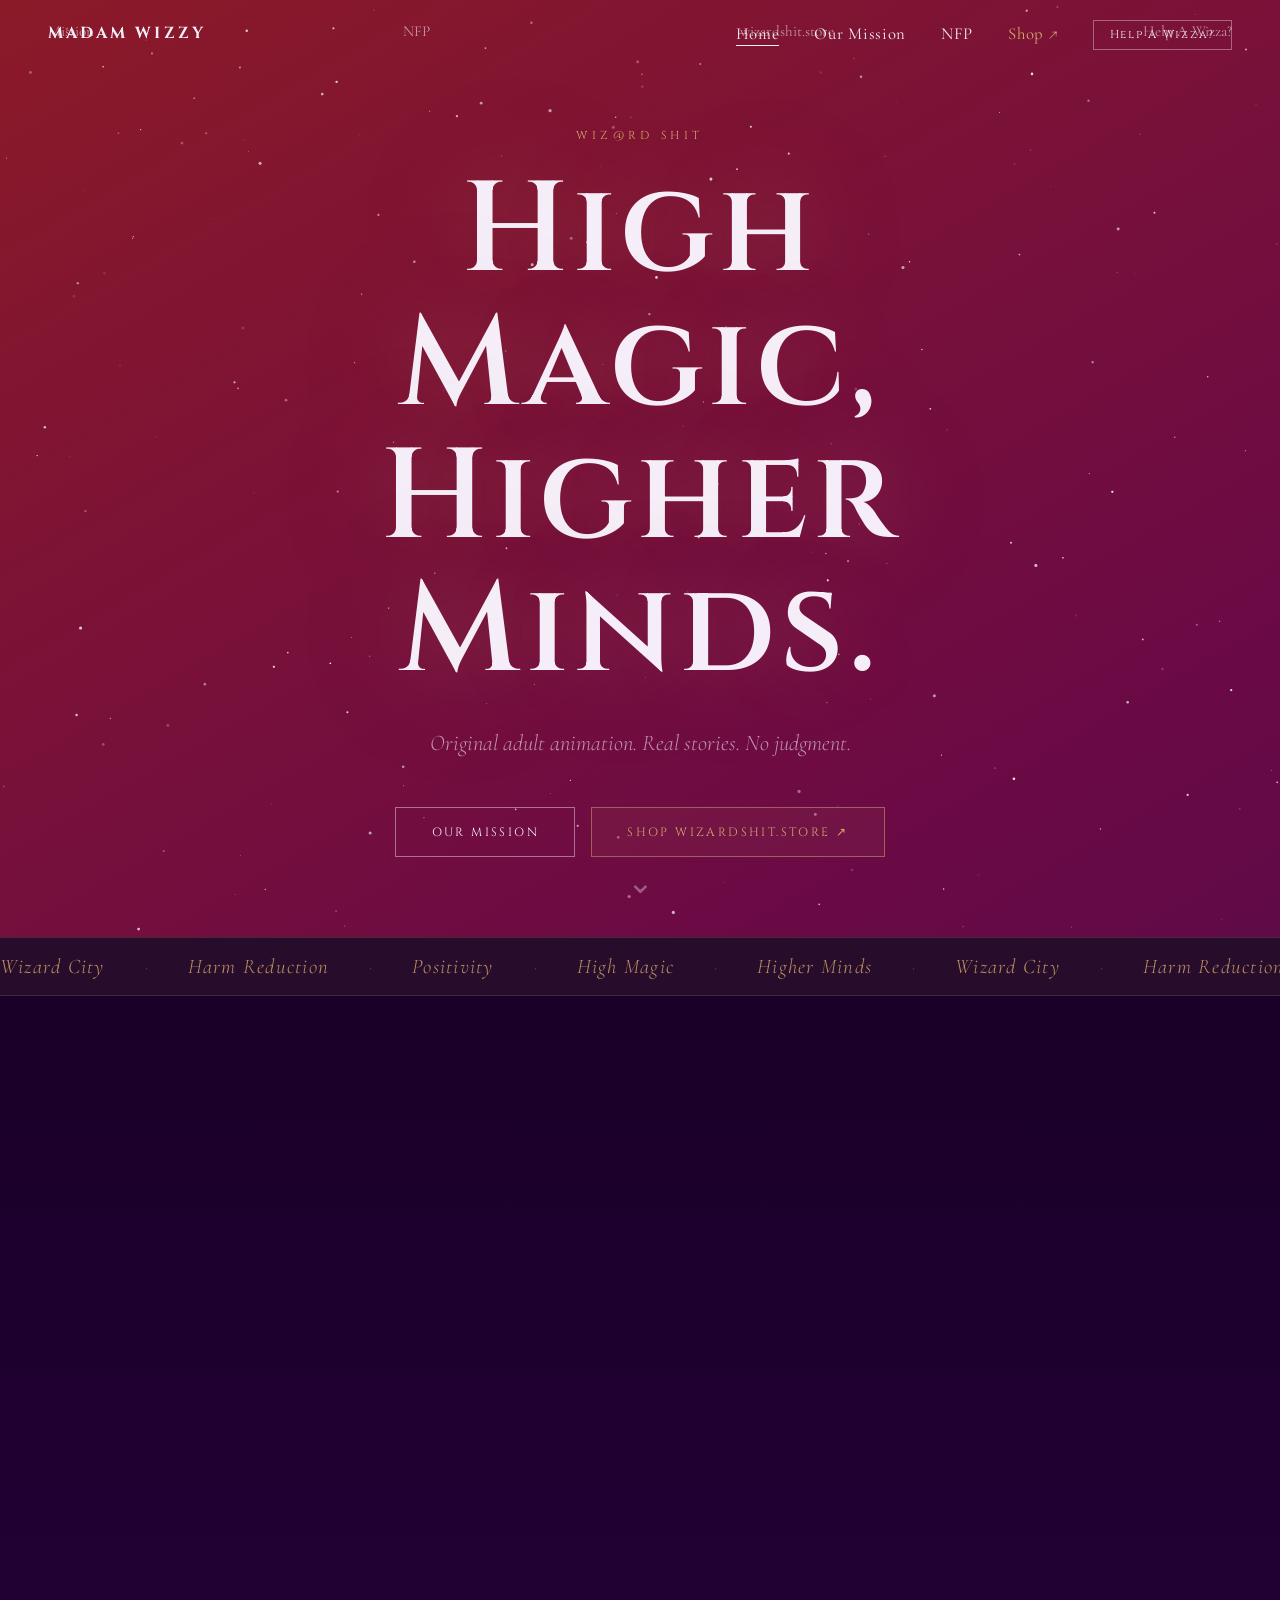
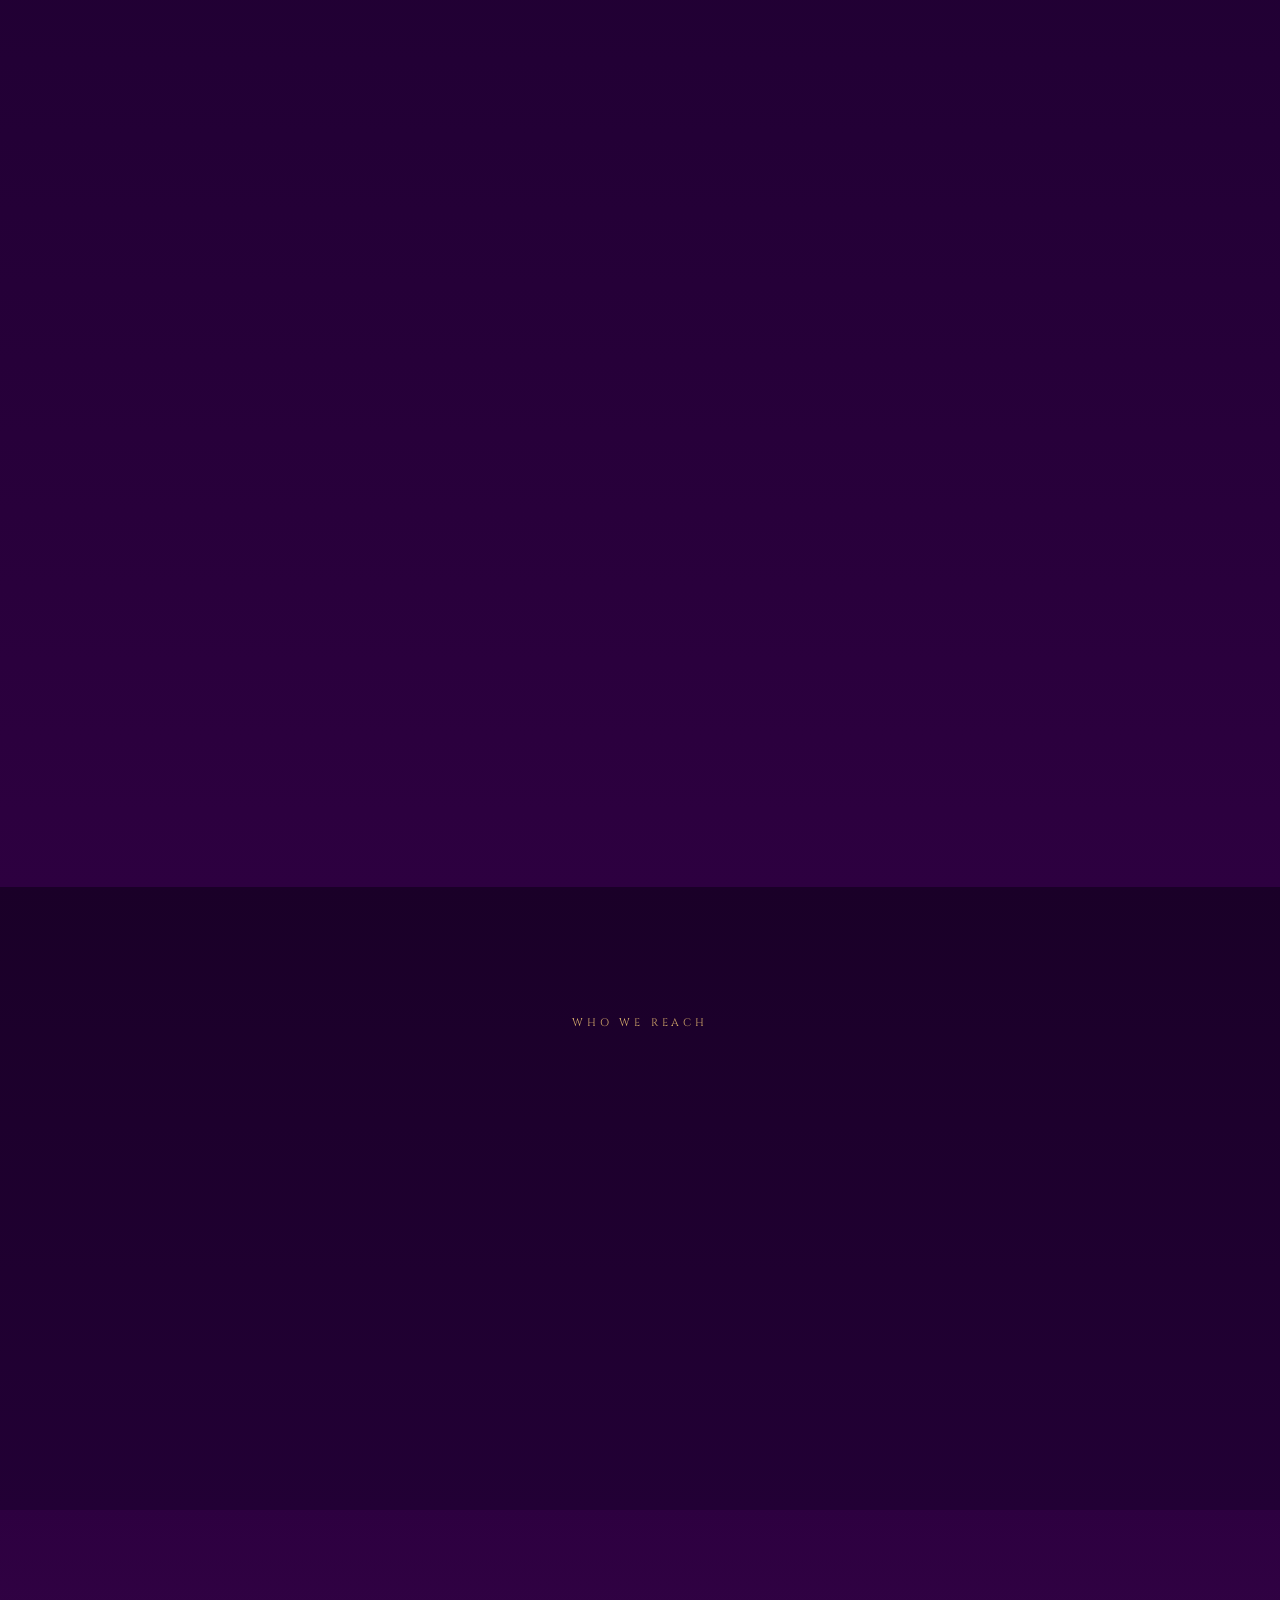
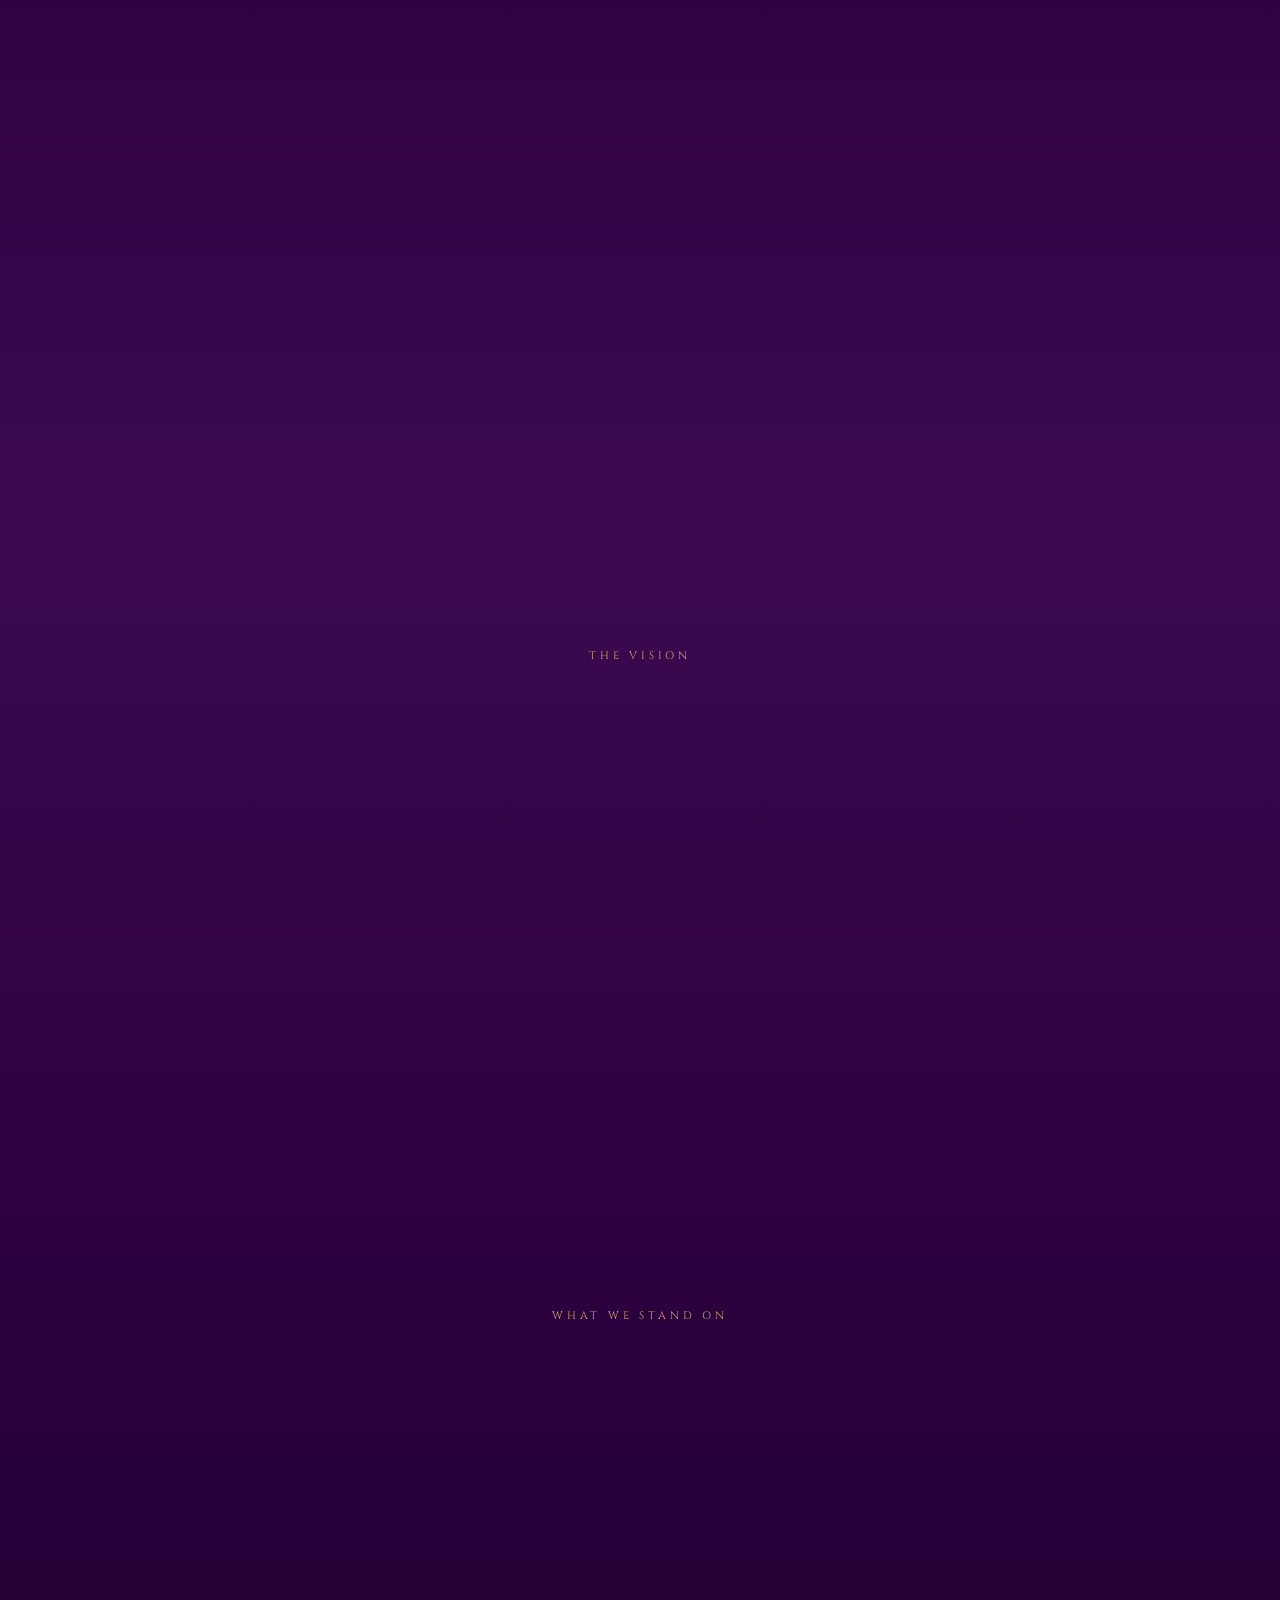
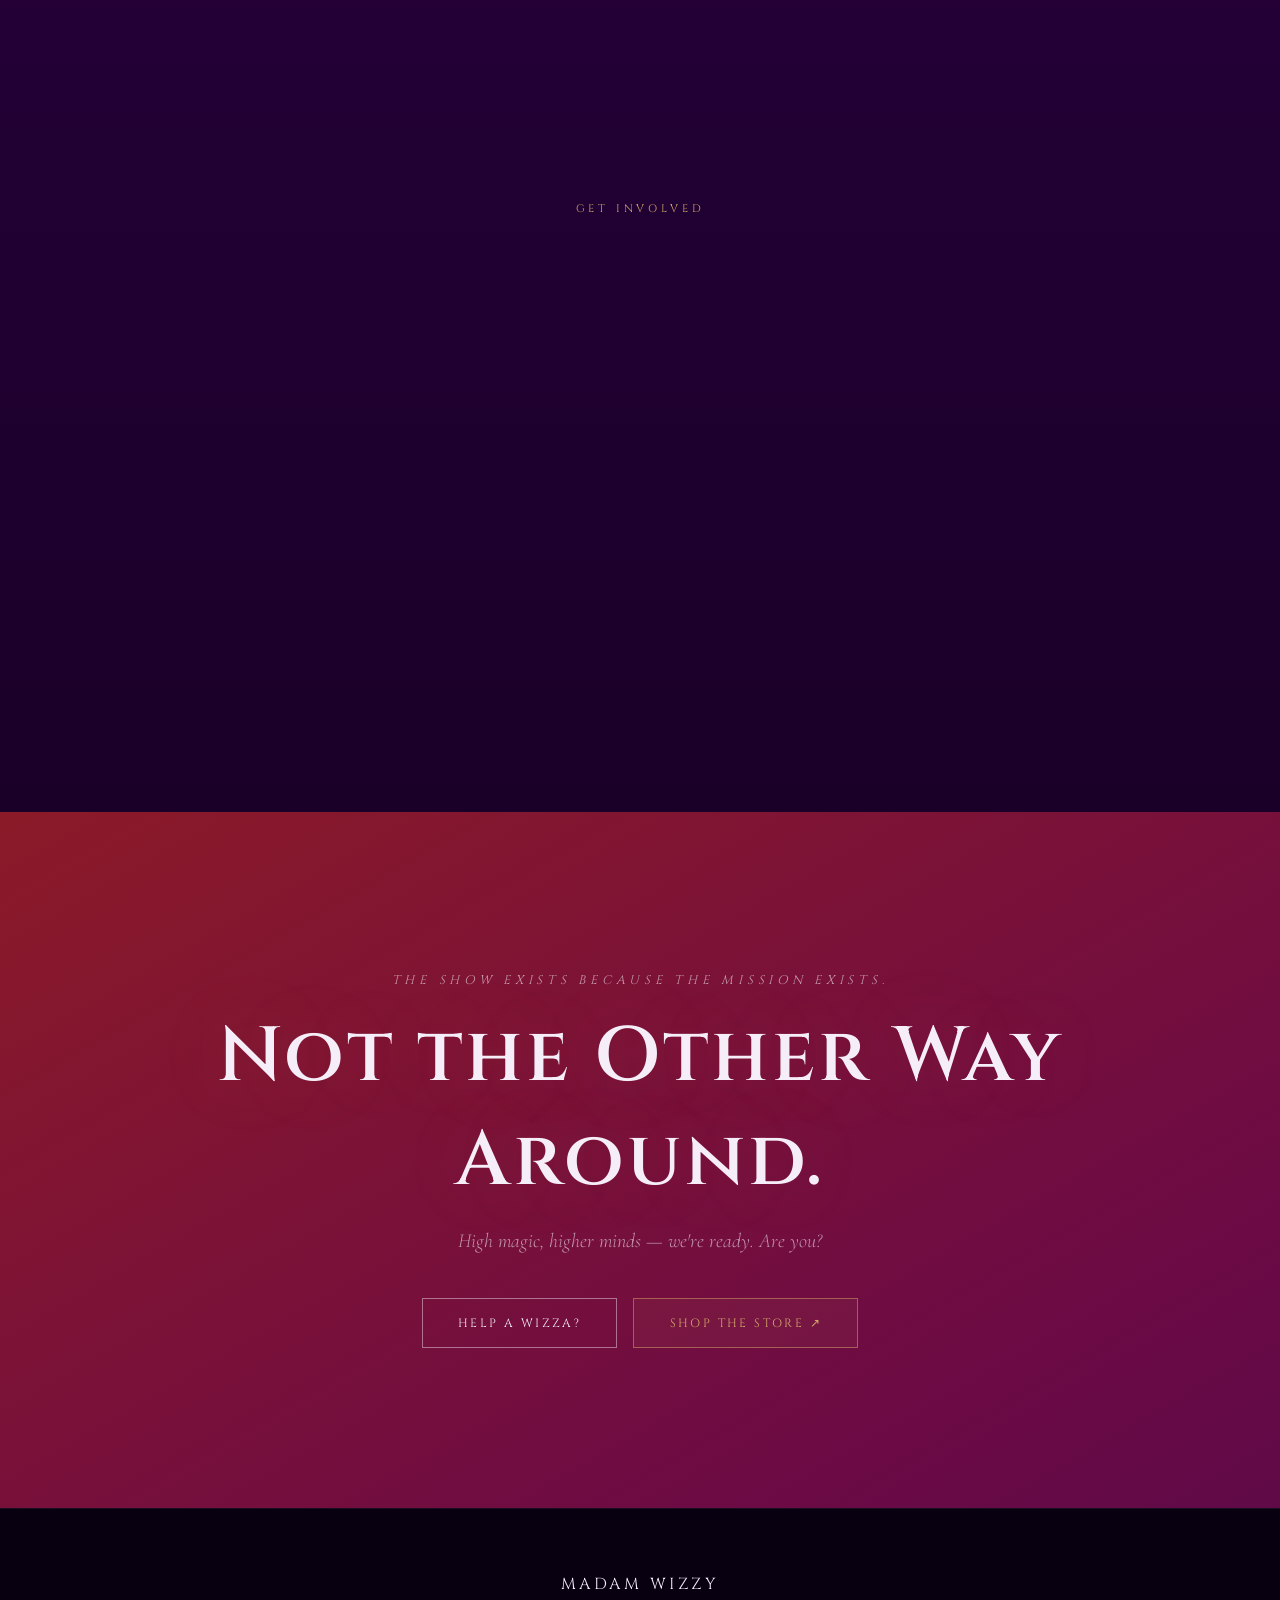
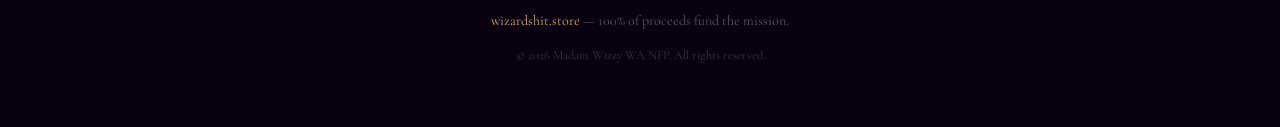
==== index.html @ ff167ba0 "Force ticker link gold color, fix hero tagline" ====
<!DOCTYPE html>
<html lang="en">
<head>
  <meta charset="UTF-8" />
  <meta name="viewport" content="width=device-width, initial-scale=1.0" />
  <title>Madam Wizzy — WIZ@RD SHIT NFP</title>
  <link rel="stylesheet" href="style.css" />
  <link href="https://fonts.googleapis.com/css2?family=Cinzel:wght@400;600;700&family=Cormorant+Garamond:ital,wght@0,300;0,400;1,300;1,400&display=swap" rel="stylesheet" />
</head>
<body>

  <nav id="nav">
    <a class="brand" href="index.html">MADAM WIZZY</a>
    <ul>
      <li><a href="index.html" class="active">Home</a></li>
      <li><a href="mission.html">Our Mission</a></li>
      <li><a href="nfp.html">NFP</a></li>
      <li><a href="https://wizardshit.store" target="_blank" rel="noopener" class="nav-store">Shop ↗</a></li>
      <li><a href="help.html" class="nav-cta">Help A Wizza?</a></li>
    </ul>
  </nav>

  <!-- HERO -->
  <section class="hero">
    <canvas id="star-canvas"></canvas>
    <div class="hero-content">
      <p class="eyebrow reveal">WIZ@RD SHIT</p>
      <h1 class="reveal reveal-delay-1">High Magic,<br/>Higher Minds.</h1>
      <p class="tagline reveal reveal-delay-2">Original adult animation. Real stories. No judgment.</p>
      <div class="hero-btns reveal reveal-delay-3">
        <a href="mission.html" class="btn">Our Mission</a>
        <a href="https://wizardshit.store" target="_blank" rel="noopener" class="btn btn-gold">Shop wizardshit.store ↗</a>
      </div>
    </div>
    <a href="#about" class="scroll-hint" aria-label="Scroll down">&#8964;</a>
  </section>

  <!-- TICKER -->
  <div class="ticker">
    <div class="ticker-track">
      <a href="#wizard-city" class="ticker-link">Wizard City</a><span class="sep">·</span>
      <a href="#harm-reduction" class="ticker-link">Harm Reduction</a><span class="sep">·</span>
      <a href="#positivity" class="ticker-link">Positivity</a><span class="sep">·</span>
      <a href="#high-magic" class="ticker-link">High Magic</a><span class="sep">·</span>
      <a href="#higher-minds" class="ticker-link">Higher Minds</a><span class="sep">·</span>
      <a href="#wizard-city" class="ticker-link">Wizard City</a><span class="sep">·</span>
      <a href="#harm-reduction" class="ticker-link">Harm Reduction</a><span class="sep">·</span>
      <a href="#positivity" class="ticker-link">Positivity</a><span class="sep">·</span>
      <a href="#high-magic" class="ticker-link">High Magic</a><span class="sep">·</span>
      <a href="#higher-minds" class="ticker-link">Higher Minds</a><span class="sep">·</span>
    </div>
  </div>

  <!-- DECLARATION -->
  <section class="declaration" id="high-magic">
    <div class="container">
      <p class="declare-text reveal">
        Entertainment is our method.<br/>
        <em class="declare-gold">Harm reduction is our mission.</em>
      </p>
      <p class="declare-sub reveal reveal-delay-2">The show exists because the mission exists — not the other way around.</p>
    </div>
  </section>

  <!-- ABOUT -->
  <section class="about" id="about" data-anchor="wizard-city">
  <div id="wizard-city" style="position:relative;top:-80px;"></div>
    <div class="container two-col">
      <div class="col-text reveal">
        <span class="section-label">Who We Are</span>
        <h2>WIZ@RD SHIT</h2>
        <p>We create original adult animation built around one mission: harm reduction. Our world is one where substances manifest as powers — seductive, corrupting, and real — told through characters people love and stories that reflect the true human experience of drug use without judgment.</p>
        <p>We don't lecture. We don't preach. We tell stories. And when the story ends, something changes.</p>
        <p>Madam Wizzy WA NFP is the organization behind the work. <a href="https://wizardshit.store" target="_blank" rel="noopener" class="inline-link">wizardshit.store</a> funds it. The show is the mission.</p>
        <a href="mission.html" class="btn" style="margin-top:1.8rem;">Read Our Mission</a>
      </div>
      <div class="col-accent reveal reveal-delay-2">
        <div class="accent-box">
          <p class="accent-stat">100%</p>
          <p class="accent-label">of store proceeds fund the mission. No fine print.</p>
        </div>
        <div class="accent-box">
          <p class="accent-stat">0→∞</p>
          <p class="accent-label">People reached who never would have been. That's the whole point.</p>
        </div>
      </div>
    </div>
  </section>

  <!-- WHO WE REACH -->
  <section class="reach" id="harm-reduction">
    <div class="container">
      <span class="section-label">Who We Reach</span>
      <h2 class="reveal">The People No One Else Gets To</h2>
      <div class="reach-grid">
        <div class="reach-item reveal">
          <p class="reach-q">Who has never Googled harm reduction.</p>
        </div>
        <div class="reach-item reveal reveal-delay-1">
          <p class="reach-q">Who would never walk into a resource center.</p>
        </div>
        <div class="reach-item reveal reveal-delay-2">
          <p class="reach-q">Who would watch a show, fall in love with a character, and learn something real — without ever feeling like they were being taught.</p>
        </div>
      </div>
    </div>
  </section>

  <!-- STORE -->
  <section class="store-section">
    <div class="container store-inner">
      <div class="store-text reveal">
        <span class="section-label">The Engine</span>
        <h2>Buy weird.<br/>Fund real.</h2>
        <p>wizardshit.store is our funding model. Every purchase goes directly into producing the show and expanding the mission. No overhead games. No fine print. You buy, we build.</p>
        <a href="https://wizardshit.store" target="_blank" rel="noopener" class="btn btn-gold" style="margin-top:1.8rem;">Visit wizardshit.store ↗</a>
      </div>
      <div class="store-badge reveal reveal-delay-2">
        <div class="badge-ring">
          <p class="badge-top">PROUDLY OWNED BY</p>
          <p class="badge-domain">wizard<br/>shit<br/>.store</p>
          <p class="badge-sub">Madam Wizzy NFP</p>
        </div>
      </div>
    </div>
  </section>

  <!-- VISION -->
  <section class="vision" id="higher-minds">
    <div class="container">
      <span class="section-label">The Vision</span>
      <h2 class="reveal">Where We're Going</h2>
      <div class="vision-grid">
        <div class="vision-item reveal">
          <p class="vision-num" data-target="1000" data-suffix="+">0+</p>
          <p class="vision-label">People reached who never sought harm reduction before</p>
        </div>
        <div class="vision-item reveal reveal-delay-1">
          <p class="vision-num" data-target="1" data-suffix="">0</p>
          <p class="vision-label">Original animated series in production</p>
        </div>
        <div class="vision-item reveal reveal-delay-2">
          <p class="vision-num">∞</p>
          <p class="vision-label">Stories told without judgment</p>
        </div>
      </div>
    </div>
  </section>

  <!-- VALUES -->
  <section class="values" id="positivity">
    <div class="container">
      <span class="section-label">What We Stand On</span>
      <h2 class="reveal">Our Values</h2>
      <div class="values-grid">
        <div class="value-chip reveal">Communication</div>
        <div class="value-chip reveal reveal-delay-1">Growth</div>
        <div class="value-chip reveal reveal-delay-2">Imagination</div>
        <div class="value-chip reveal reveal-delay-3">Creativity</div>
        <div class="value-chip reveal">Collaboration</div>
        <div class="value-chip reveal reveal-delay-1">Impact</div>
        <div class="value-chip reveal reveal-delay-2">Trust</div>
        <div class="value-chip reveal reveal-delay-3">Leadership</div>
      </div>
    </div>
  </section>

  <!-- GET INVOLVED -->
  <section class="involve">
    <div class="container">
      <span class="section-label">Get Involved</span>
      <h2 class="reveal">Three Ways to Show Up</h2>
      <div class="cards">
        <div class="card reveal">
          <div class="card-icon">✦</div>
          <h3>Shop</h3>
          <p>Buy from <a href="https://wizardshit.store" target="_blank" rel="noopener" class="inline-link">wizardshit.store</a>. Every dollar funds the show. Every show reaches someone new.</p>
        </div>
        <div class="card reveal reveal-delay-1">
          <div class="card-icon">◈</div>
          <h3>Spread the Word</h3>
          <p>Share us. Talk about us. The people we need to reach aren't looking for us — they have to find us through someone they trust.</p>
        </div>
        <div class="card reveal reveal-delay-2">
          <div class="card-icon">⟡</div>
          <h3>Connect</h3>
          <p>Animators, writers, advocates, harm reduction workers, storytellers. If you move like us, we want to talk.</p>
          <a href="help.html" class="card-link">Reach out →</a>
        </div>
      </div>
    </div>
  </section>

  <!-- CTA -->
  <section class="cta">
    <div class="container">
      <p class="eyebrow reveal">The show exists because the mission exists.</p>
      <h2 class="reveal reveal-delay-1">Not the Other Way Around.</h2>
      <p class="reveal reveal-delay-2">High magic, higher minds — we're ready. Are you?</p>
      <div class="hero-btns reveal reveal-delay-3">
        <a href="help.html" class="btn">Help A Wizza?</a>
        <a href="https://wizardshit.store" target="_blank" rel="noopener" class="btn btn-gold">Shop the Store ↗</a>
      </div>
    </div>
  </section>

  <footer>
    <div class="footer-inner">
      <a class="brand" href="index.html">MADAM WIZZY</a>
      <nav class="footer-nav">
        <a href="mission.html">Mission</a>
        <a href="nfp.html">NFP</a>
        <a href="https://wizardshit.store" target="_blank" rel="noopener">wizardshit.store</a>
        <a href="help.html">Help A Wizza?</a>
      </nav>
      <p class="footer-store"><a href="https://wizardshit.store" target="_blank" rel="noopener">wizardshit.store</a> — 100% of proceeds fund the mission.</p>
      <p class="footer-copy">&copy; 2026 Madam Wizzy WA NFP. All rights reserved.</p>
    </div>
  </footer>

  <script src="main.js"></script>
</body>
</html>
---- style.css ----
/* ── Reset ── */
*, *::before, *::after { box-sizing: border-box; margin: 0; padding: 0; }
a { color: inherit; text-decoration: none; }

:root {
  --c1: #8B1A28;
  --c2: #6B0A45;
  --c3: #3D0A50;
  --c4: #1A0028;
  --white:     #F5EEF8;
  --dim:       rgba(245,238,248,0.60);
  --dim2:      rgba(245,238,248,0.35);
  --gold:      #D4A96A;
  --gold-dim:  rgba(212,169,106,0.30);
  --grad:      linear-gradient(150deg, var(--c1) 0%, var(--c2) 30%, var(--c3) 65%, var(--c4) 100%);
  --grad-anim: linear-gradient(150deg, #8B1A28, #6B0A45, #3D0A50, #5C0A3A, #1A0028, #8B1A28);
}

html { scroll-behavior: smooth; }

body {
  font-family: 'Cormorant Garamond', Georgia, serif;
  background: var(--c4);
  color: var(--white);
  overflow-x: hidden;
}

/* ── Scroll Reveal ── */
.reveal {
  opacity: 0;
  transform: translateY(28px);
  transition: opacity 0.75s ease, transform 0.75s ease;
}
.reveal.visible        { opacity: 1; transform: translateY(0); }
.reveal-delay-1        { transition-delay: 0.12s; }
.reveal-delay-2        { transition-delay: 0.24s; }
.reveal-delay-3        { transition-delay: 0.36s; }

/* hero reveals fire on load, not scroll */
.hero .reveal          { opacity: 0; animation: heroReveal 0.9s ease forwards; }
.hero .reveal-delay-1  { animation-delay: 0.15s; }
.hero .reveal-delay-2  { animation-delay: 0.3s;  }
.hero .reveal-delay-3  { animation-delay: 0.5s;  }

@keyframes heroReveal {
  from { opacity: 0; transform: translateY(24px); }
  to   { opacity: 1; transform: translateY(0); }
}

/* ── Nav ── */
nav {
  position: fixed;
  top: 0; left: 0; right: 0;
  z-index: 200;
  display: flex;
  justify-content: space-between;
  align-items: center;
  padding: 1.4rem 3rem;
  transition: background 0.4s ease, backdrop-filter 0.4s ease, padding 0.3s ease;
}

nav.scrolled {
  background: rgba(18,0,30,0.92);
  backdrop-filter: blur(14px);
  padding: 1rem 3rem;
  border-bottom: 1px solid rgba(245,238,248,0.07);
}

nav .brand {
  font-family: 'Cinzel', serif;
  font-size: 1rem;
  font-weight: 700;
  letter-spacing: 0.2em;
  color: var(--white);
  text-decoration: none;
}

nav ul {
  list-style: none;
  display: flex;
  align-items: center;
  gap: 2.2rem;
}

nav ul a {
  font-family: 'Cormorant Garamond', serif;
  font-size: 1.05rem;
  color: var(--white);
  text-decoration: none;
  letter-spacing: 0.04em;
  position: relative;
  padding-bottom: 2px;
  transition: color 0.2s;
}

nav ul a::after {
  content: '';
  position: absolute;
  bottom: 0; left: 0;
  width: 0; height: 1px;
  background: var(--white);
  transition: width 0.3s ease;
}
nav ul a:hover::after, nav ul a.active::after { width: 100%; }

nav ul a.nav-store         { color: var(--gold); }
nav ul a.nav-store::after  { background: var(--gold); }

nav ul a.nav-cta {
  font-family: 'Cinzel', serif;
  font-size: 0.72rem;
  letter-spacing: 0.15em;
  border: 1px solid rgba(245,238,248,0.38);
  padding: 0.4rem 1rem;
  transition: background 0.25s, border-color 0.25s;
}
nav ul a.nav-cta::after  { display: none; }
nav ul a.nav-cta:hover   { background: rgba(245,238,248,0.1); border-color: var(--white); }

/* ── Hero ── */
.hero {
  position: relative;
  min-height: 100vh;
  display: flex;
  flex-direction: column;
  align-items: center;
  justify-content: center;
  text-align: center;
  padding: 8rem 2rem 5rem;
  overflow: hidden;
  background: var(--grad-anim);
  background-size: 400% 400%;
  animation: gradShift 18s ease infinite;
}

@keyframes gradShift {
  0%   { background-position: 0% 50%; }
  50%  { background-position: 100% 50%; }
  100% { background-position: 0% 50%; }
}

#star-canvas {
  position: absolute;
  inset: 0;
  width: 100%; height: 100%;
  z-index: 0;
  pointer-events: none;
}

.hero-content {
  position: relative;
  z-index: 2;
  max-width: 820px;
}

.eyebrow {
  font-family: 'Cinzel', serif;
  font-size: 0.72rem;
  letter-spacing: 0.38em;
  text-transform: uppercase;
  color: var(--gold);
  margin-bottom: 1.4rem;
}

.hero h1 {
  font-family: 'Cinzel', serif;
  font-size: clamp(3.2rem, 10vw, 8rem);
  font-weight: 600;
  letter-spacing: 0.04em;
  line-height: 1.04;
  margin-bottom: 1.6rem;
  text-shadow: 0 0 80px rgba(212,169,106,0.25), 0 0 200px rgba(139,26,44,0.2);
}

.tagline {
  font-size: clamp(1.1rem, 2.2vw, 1.4rem);
  font-weight: 300;
  font-style: italic;
  color: var(--dim);
  margin-bottom: 2.8rem;
  line-height: 1.75;
  max-width: 640px;
  margin-left: auto;
  margin-right: auto;
}

.hero-btns {
  display: flex;
  gap: 1rem;
  justify-content: center;
  flex-wrap: wrap;
}

.scroll-hint {
  position: absolute;
  bottom: 2.2rem;
  left: 50%;
  transform: translateX(-50%);
  z-index: 2;
  font-size: 2rem;
  color: var(--dim2);
  text-decoration: none;
  animation: bounce 2.4s ease-in-out infinite;
}

@keyframes bounce {
  0%, 100% { transform: translateX(-50%) translateY(0); }
  50%       { transform: translateX(-50%) translateY(10px); }
}

/* ── Buttons ── */
.btn {
  display: inline-block;
  font-family: 'Cinzel', serif;
  font-size: 0.75rem;
  letter-spacing: 0.2em;
  text-transform: uppercase;
  color: var(--white);
  border: 1px solid rgba(245,238,248,0.45);
  padding: 1rem 2.2rem;
  text-decoration: none;
  transition: background 0.25s, border-color 0.25s, box-shadow 0.25s;
}
.btn:hover {
  background: rgba(245,238,248,0.1);
  border-color: var(--white);
  box-shadow: 0 0 24px rgba(245,238,248,0.08);
}

.btn-gold {
  color: var(--gold);
  border-color: rgba(212,169,106,0.5);
  background: rgba(212,169,106,0.06);
}
.btn-gold:hover {
  background: rgba(212,169,106,0.14);
  border-color: var(--gold);
  box-shadow: 0 0 30px rgba(212,169,106,0.15);
}

.btn-full { width: 100%; text-align: center; }

/* ── Container ── */
.container { max-width: 1040px; margin: 0 auto; padding: 0 2rem; }

.section-label {
  display: block;
  font-family: 'Cinzel', serif;
  font-size: 0.68rem;
  letter-spacing: 0.35em;
  text-transform: uppercase;
  color: var(--gold);
  margin-bottom: 1rem;
}

/* ── Ticker ── */
.ticker {
  overflow: hidden;
  background: rgba(212,169,106,0.07);
  border-top: 1px solid rgba(212,169,106,0.18);
  border-bottom: 1px solid rgba(212,169,106,0.18);
  padding: 1rem 0;
  user-select: none;
}

.ticker-track {
  display: flex;
  gap: 2.5rem;
  width: max-content;
  animation: tickerMove 24s linear infinite;
  white-space: nowrap;
  align-items: center;
}

.ticker-track:hover { animation-play-state: paused; }

.ticker-link,
.ticker-link:link,
.ticker-link:visited {
  font-family: 'Cormorant Garamond', serif;
  font-size: 1.3rem;
  font-weight: 300;
  font-style: italic;
  letter-spacing: 0.06em;
  color: var(--gold) !important;
  text-decoration: none !important;
  transition: color 0.2s, opacity 0.2s;
  opacity: 0.85;
}

.ticker-link:hover {
  color: var(--white) !important;
  opacity: 1;
}

.ticker-track .sep {
  color: var(--gold);
  opacity: 0.35;
  font-size: 1rem;
}

@keyframes tickerMove {
  0%   { transform: translateX(0); }
  100% { transform: translateX(-50%); }
}

/* ── Declaration ── */
.declaration {
  padding: 7rem 2rem;
  background: linear-gradient(to bottom, var(--c4), #220035);
  text-align: center;
}

.declare-text {
  font-family: 'Cinzel', serif;
  font-size: clamp(2rem, 6vw, 5rem);
  font-weight: 400;
  line-height: 1.2;
  letter-spacing: 0.03em;
}

.declare-gold {
  font-style: italic;
  color: var(--gold);
  font-family: 'Cormorant Garamond', serif;
  font-size: 1.1em;
  text-shadow: 0 0 60px rgba(212,169,106,0.3);
}

/* ── About ── */
.about {
  padding: 8rem 2rem;
  background: linear-gradient(to bottom, #220035, #2D0040);
}

.two-col {
  display: grid;
  grid-template-columns: 1fr 1fr;
  gap: 5rem;
  align-items: center;
}

.col-text h2 {
  font-family: 'Cinzel', serif;
  font-size: clamp(1.8rem, 3.5vw, 2.8rem);
  font-weight: 400;
  letter-spacing: 0.04em;
  margin-bottom: 1.4rem;
  line-height: 1.2;
}

.col-text p {
  font-size: 1.2rem;
  font-weight: 300;
  line-height: 1.95;
  color: var(--dim);
  margin-bottom: 1rem;
}

.col-accent { display: flex; flex-direction: column; gap: 1.5rem; }

.accent-box {
  border: 1px solid rgba(245,238,248,0.12);
  padding: 2.2rem 2rem;
  text-align: center;
  background: rgba(245,238,248,0.025);
  backdrop-filter: blur(8px);
  transition: border-color 0.3s, background 0.3s, box-shadow 0.3s;
}
.accent-box:hover {
  border-color: var(--gold-dim);
  background: rgba(212,169,106,0.05);
  box-shadow: 0 0 40px rgba(212,169,106,0.06);
}

.accent-stat {
  font-family: 'Cinzel', serif;
  font-size: 3rem;
  font-weight: 600;
  color: var(--gold);
  margin-bottom: 0.5rem;
  text-shadow: 0 0 40px rgba(212,169,106,0.3);
}

.accent-label {
  font-size: 0.95rem;
  font-weight: 300;
  color: var(--dim);
  line-height: 1.6;
}

/* ── Store ── */
.store-section {
  padding: 8rem 2rem;
  background: linear-gradient(to bottom, #2D0040, #3D0A50);
}

.store-inner {
  display: grid;
  grid-template-columns: 1fr auto;
  gap: 5rem;
  align-items: center;
}

.store-text h2 {
  font-family: 'Cinzel', serif;
  font-size: clamp(2.2rem, 5vw, 4rem);
  font-weight: 600;
  letter-spacing: 0.03em;
  line-height: 1.05;
  margin-bottom: 1.4rem;
}

.store-text p {
  font-size: 1.2rem;
  font-weight: 300;
  line-height: 1.95;
  color: var(--dim);
  margin-bottom: 0.8rem;
}

.store-badge { flex-shrink: 0; }

.badge-ring {
  width: 240px;
  height: 240px;
  border-radius: 50%;
  border: 1.5px solid var(--gold);
  display: flex;
  flex-direction: column;
  align-items: center;
  justify-content: center;
  text-align: center;
  padding: 1.5rem;
  background: radial-gradient(circle, rgba(212,169,106,0.07) 0%, transparent 70%);
  box-shadow: 0 0 60px rgba(212,169,106,0.1), inset 0 0 40px rgba(212,169,106,0.04);
  animation: pulse 4s ease-in-out infinite;
}

@keyframes pulse {
  0%, 100% { box-shadow: 0 0 60px rgba(212,169,106,0.1), inset 0 0 40px rgba(212,169,106,0.04); }
  50%       { box-shadow: 0 0 90px rgba(212,169,106,0.2), inset 0 0 60px rgba(212,169,106,0.08); }
}

.badge-top {
  font-family: 'Cinzel', serif;
  font-size: 0.58rem;
  letter-spacing: 0.2em;
  color: var(--gold);
  margin-bottom: 0.6rem;
}

.badge-domain {
  font-family: 'Cinzel', serif;
  font-size: 1.5rem;
  font-weight: 700;
  color: var(--white);
  line-height: 1.15;
  margin-bottom: 0.6rem;
}

.badge-sub {
  font-size: 0.7rem;
  color: var(--dim);
  font-style: italic;
}

/* ── Vision ── */
.vision {
  padding: 8rem 2rem;
  background: linear-gradient(to bottom, #3D0A50, #2D0040);
  text-align: center;
}

.vision h2 {
  font-family: 'Cinzel', serif;
  font-size: clamp(1.8rem, 3.5vw, 2.8rem);
  font-weight: 400;
  margin-bottom: 4rem;
  letter-spacing: 0.04em;
}

.vision-grid {
  display: grid;
  grid-template-columns: repeat(3, 1fr);
  gap: 2rem;
}

.vision-item {
  border: 1px solid rgba(245,238,248,0.1);
  padding: 3rem 2rem;
  background: rgba(245,238,248,0.02);
  backdrop-filter: blur(6px);
  transition: border-color 0.3s, background 0.3s;
}
.vision-item:hover {
  border-color: var(--gold-dim);
  background: rgba(212,169,106,0.04);
}

.vision-num {
  font-family: 'Cinzel', serif;
  font-size: clamp(2.5rem, 5vw, 4rem);
  font-weight: 600;
  color: var(--gold);
  margin-bottom: 0.8rem;
  text-shadow: 0 0 40px rgba(212,169,106,0.3);
}

.vision-label {
  font-size: 1rem;
  font-weight: 300;
  color: var(--dim);
  line-height: 1.6;
}

/* ── Values ── */
.values {
  padding: 8rem 2rem;
  background: linear-gradient(to bottom, #2D0040, #220035);
  text-align: center;
}

.values h2 {
  font-family: 'Cinzel', serif;
  font-size: clamp(1.8rem, 3.5vw, 2.8rem);
  font-weight: 400;
  margin-bottom: 3rem;
  letter-spacing: 0.04em;
}

.values-grid {
  display: flex;
  flex-wrap: wrap;
  gap: 1rem;
  justify-content: center;
  max-width: 720px;
  margin: 0 auto;
}

.value-chip {
  font-family: 'Cinzel', serif;
  font-size: 0.74rem;
  letter-spacing: 0.2em;
  text-transform: uppercase;
  border: 1px solid rgba(212,169,106,0.35);
  color: var(--gold);
  padding: 0.7rem 1.5rem;
  cursor: default;
  transition: background 0.25s, border-color 0.25s, box-shadow 0.25s, transform 0.25s;
}
.value-chip:hover {
  background: rgba(212,169,106,0.1);
  border-color: var(--gold);
  box-shadow: 0 0 20px rgba(212,169,106,0.12);
  transform: translateY(-2px);
}

/* ── Involve / Cards ── */
.involve {
  padding: 8rem 2rem;
  background: linear-gradient(to bottom, #220035, var(--c4));
  text-align: center;
}

.involve h2 {
  font-family: 'Cinzel', serif;
  font-size: clamp(1.8rem, 3.5vw, 2.8rem);
  font-weight: 400;
  margin-bottom: 3.5rem;
  letter-spacing: 0.04em;
}

.cards {
  display: grid;
  grid-template-columns: repeat(3, 1fr);
  gap: 1.5rem;
}

.card {
  border: 1px solid rgba(245,238,248,0.1);
  padding: 2.5rem 2rem;
  text-align: left;
  background: rgba(245,238,248,0.03);
  backdrop-filter: blur(10px);
  transition: border-color 0.3s, background 0.3s, box-shadow 0.3s, transform 0.3s;
}
.card:hover {
  border-color: rgba(212,169,106,0.3);
  background: rgba(212,169,106,0.04);
  box-shadow: 0 8px 40px rgba(0,0,0,0.3), 0 0 30px rgba(212,169,106,0.06);
  transform: translateY(-4px);
}

.card-icon { font-size: 1.5rem; color: var(--gold); margin-bottom: 1.2rem; }

.card h3 {
  font-family: 'Cinzel', serif;
  font-size: 0.95rem;
  font-weight: 600;
  letter-spacing: 0.1em;
  margin-bottom: 0.9rem;
}

.card p {
  font-size: 1.1rem;
  font-weight: 300;
  line-height: 1.9;
  color: var(--dim);
  margin-bottom: 1rem;
}

.card-link {
  font-family: 'Cinzel', serif;
  font-size: 0.72rem;
  letter-spacing: 0.15em;
  color: var(--gold);
  text-decoration: none;
  transition: opacity 0.2s;
}
.card-link:hover { opacity: 0.75; }

/* ── CTA ── */
.cta {
  padding: 10rem 2rem;
  background: var(--grad-anim);
  background-size: 400% 400%;
  animation: gradShift 18s ease infinite;
  text-align: center;
  position: relative;
  overflow: hidden;
}

.cta .eyebrow { margin-bottom: 1rem; font-size: 0.78rem; }

.cta h2 {
  font-family: 'Cinzel', serif;
  font-size: clamp(2.2rem, 6vw, 5rem);
  font-weight: 600;
  letter-spacing: 0.04em;
  margin-bottom: 1rem;
  text-shadow: 0 0 80px rgba(212,169,106,0.2);
}

.cta p {
  font-size: 1.25rem;
  font-style: italic;
  font-weight: 300;
  color: var(--dim);
  margin-bottom: 2.8rem;
}

/* ── Links ── */
.inline-link {
  color: var(--gold);
  text-decoration: none;
  border-bottom: 1px solid rgba(212,169,106,0.35);
  transition: border-color 0.2s;
}
.inline-link:hover { border-color: var(--gold); }

/* ── Who We Reach ── */
.reach {
  padding: 8rem 2rem;
  background: linear-gradient(to bottom, var(--c4), #220035);
  text-align: center;
}

.reach h2 {
  font-family: 'Cinzel', serif;
  font-size: clamp(1.8rem, 3.5vw, 2.8rem);
  font-weight: 400;
  margin-bottom: 3.5rem;
  letter-spacing: 0.04em;
}

.reach-grid {
  display: grid;
  grid-template-columns: repeat(3, 1fr);
  gap: 1.5rem;
  max-width: 960px;
  margin: 0 auto;
}

.reach-item {
  border: 1px solid rgba(245,238,248,0.1);
  padding: 2.5rem 2rem;
  background: rgba(245,238,248,0.02);
  backdrop-filter: blur(8px);
  transition: border-color 0.3s, background 0.3s;
}
.reach-item:hover {
  border-color: var(--gold-dim);
  background: rgba(212,169,106,0.04);
}

.reach-q {
  font-size: 1.15rem;
  font-style: italic;
  font-weight: 300;
  line-height: 1.85;
  color: var(--dim);
}

/* ── Declaration sub ── */
.declare-sub {
  font-size: 1.1rem;
  font-style: italic;
  font-weight: 300;
  color: var(--dim);
  margin-top: 2rem;
  letter-spacing: 0.02em;
}

/* ── NFP Doc ── */
.doc-table {
  display: flex;
  flex-direction: column;
  gap: 0;
  border: 1px solid rgba(245,238,248,0.1);
  margin-top: 1.5rem;
}

.doc-row {
  display: grid;
  grid-template-columns: 200px 1fr;
  border-bottom: 1px solid rgba(245,238,248,0.07);
  padding: 0;
}
.doc-row:last-child { border-bottom: none; }

.doc-label {
  font-family: 'Cinzel', serif;
  font-size: 0.68rem;
  letter-spacing: 0.18em;
  text-transform: uppercase;
  color: var(--gold);
  padding: 1rem 1.2rem;
  border-right: 1px solid rgba(245,238,248,0.07);
  display: flex;
  align-items: center;
  background: rgba(245,238,248,0.02);
}

.doc-value {
  font-size: 1.05rem;
  font-weight: 300;
  color: var(--white);
  padding: 1rem 1.4rem;
  display: flex;
  align-items: center;
}

.doc-placeholder { color: var(--dim2); font-style: italic; }

.doc-quote {
  border-left: 2px solid var(--gold);
  padding-left: 1.5rem;
  font-size: 1.3rem !important;
  line-height: 1.85 !important;
  color: var(--white) !important;
  font-style: italic;
}

.doc-list { display: flex; flex-direction: column; gap: 1.5rem; margin-top: 1rem; }

.doc-item { border-bottom: 1px solid rgba(245,238,248,0.07); padding-bottom: 1.5rem; }
.doc-item:last-child { border-bottom: none; }

.doc-item-label {
  display: block;
  font-family: 'Cinzel', serif;
  font-size: 0.8rem;
  letter-spacing: 0.15em;
  text-transform: uppercase;
  color: var(--gold);
  margin-bottom: 0.6rem;
}

.doc-item p {
  font-size: 1.1rem;
  font-weight: 300;
  line-height: 1.85;
  color: var(--dim);
}

.checklist {
  display: flex;
  flex-direction: column;
  gap: 1rem;
  margin-top: 1rem;
}

.check-item {
  display: flex;
  gap: 1rem;
  align-items: flex-start;
  font-size: 1.1rem;
  font-weight: 300;
  line-height: 1.8;
  color: var(--dim);
  cursor: pointer;
  transition: color 0.2s;
}
.check-item:hover { color: var(--white); }

.check-item input[type="checkbox"] {
  appearance: none;
  -webkit-appearance: none;
  width: 18px;
  height: 18px;
  min-width: 18px;
  border: 1px solid rgba(212,169,106,0.45);
  margin-top: 4px;
  cursor: pointer;
  position: relative;
  transition: background 0.2s, border-color 0.2s;
}
.check-item input[type="checkbox"]:checked {
  background: var(--gold);
  border-color: var(--gold);
}
.check-item input[type="checkbox"]:checked::after {
  content: '✓';
  position: absolute;
  top: 50%; left: 50%;
  transform: translate(-50%, -50%);
  font-size: 0.7rem;
  color: var(--c4);
  font-weight: bold;
}

/* ── Mission Page ── */
.mission-body {
  padding: 5rem 2rem 8rem;
  background: linear-gradient(to bottom, var(--c4), #2D0040, var(--c4));
}

.mission-container { max-width: 740px; }

.mission-block {
  padding: 4.5rem 0;
  border-bottom: 1px solid rgba(245,238,248,0.08);
}
.mission-block:last-child { border-bottom: none; }

.mission-block h2 {
  font-family: 'Cinzel', serif;
  font-size: clamp(1.8rem, 3.5vw, 2.6rem);
  font-weight: 400;
  letter-spacing: 0.04em;
  margin-bottom: 1.5rem;
}

.mission-text {
  font-size: 1.25rem;
  font-weight: 300;
  line-height: 2;
  color: var(--dim);
  margin-bottom: 1rem;
}

.values-grid-lg { margin-top: 2rem; }

/* ── Contact ── */
.contact-section {
  padding: 6rem 2rem 8rem;
  background: linear-gradient(to bottom, var(--c4), #2D0040);
}

.contact-container { max-width: 640px; }

.contact-form { display: flex; flex-direction: column; gap: 1.6rem; }

.form-group { display: flex; flex-direction: column; gap: 0.55rem; }

.form-group label {
  font-family: 'Cinzel', serif;
  font-size: 0.7rem;
  letter-spacing: 0.25em;
  text-transform: uppercase;
  color: var(--dim);
}

.form-group input,
.form-group textarea {
  background: rgba(245,238,248,0.04);
  border: 1px solid rgba(245,238,248,0.16);
  color: var(--white);
  font-family: 'Cormorant Garamond', serif;
  font-size: 1.15rem;
  padding: 0.95rem 1.1rem;
  outline: none;
  transition: border-color 0.25s, box-shadow 0.25s;
  resize: vertical;
}
.form-group input::placeholder,
.form-group textarea::placeholder { color: rgba(245,238,248,0.25); }
.form-group input:focus,
.form-group textarea:focus {
  border-color: rgba(212,169,106,0.5);
  box-shadow: 0 0 20px rgba(212,169,106,0.06);
}

.form-note {
  text-align: center;
  font-style: italic;
  color: var(--gold);
  opacity: 0;
  transition: opacity 0.5s;
  font-size: 1.1rem;
}

/* ── Footer ── */
footer {
  background: #080010;
  padding: 4rem 2rem;
  text-align: center;
  border-top: 1px solid rgba(245,238,248,0.06);
}

.footer-inner { display: flex; flex-direction: column; align-items: center; gap: 0.7rem; }

footer .brand {
  font-family: 'Cinzel', serif;
  font-size: 1rem;
  letter-spacing: 0.22em;
  color: var(--white);
  text-decoration: none;
  margin-bottom: 0.4rem;
}

.footer-nav {
  display: flex;
  gap: 2rem;
  margin-bottom: 0.4rem;
}
.footer-nav a {
  font-family: 'Cormorant Garamond', serif;
  font-size: 0.95rem;
  color: var(--dim);
  text-decoration: none;
  transition: color 0.2s;
}
.footer-nav a:hover { color: var(--white); }

.footer-store { font-size: 0.88rem; color: var(--dim2); }
.footer-store a { color: var(--gold); text-decoration: none; }
.footer-store a:hover { text-decoration: underline; }

.footer-copy { font-size: 0.78rem; color: rgba(245,238,248,0.22); margin-top: 0.4rem; }

/* ── Responsive ── */
@media (max-width: 900px) {
  .two-col, .store-inner { grid-template-columns: 1fr; gap: 3rem; }
  .store-badge { order: -1; display: flex; justify-content: center; }
  .vision-grid { grid-template-columns: 1fr; max-width: 400px; margin: 0 auto; }
  .cards { grid-template-columns: 1fr; max-width: 480px; margin: 0 auto; }
}

@media (max-width: 640px) {
  nav { padding: 1rem 1.5rem; }
  nav ul { gap: 1.2rem; }
  nav ul a.nav-cta { display: none; }
  .hero, .declaration, .about, .store-section, .vision, .values, .involve, .cta, .contact-section, .mission-body { padding-left: 1.5rem; padding-right: 1.5rem; }
  .badge-ring { width: 190px; height: 190px; }
  .hero-btns { flex-direction: column; align-items: center; }
  .footer-nav { flex-direction: column; gap: 0.8rem; }
}
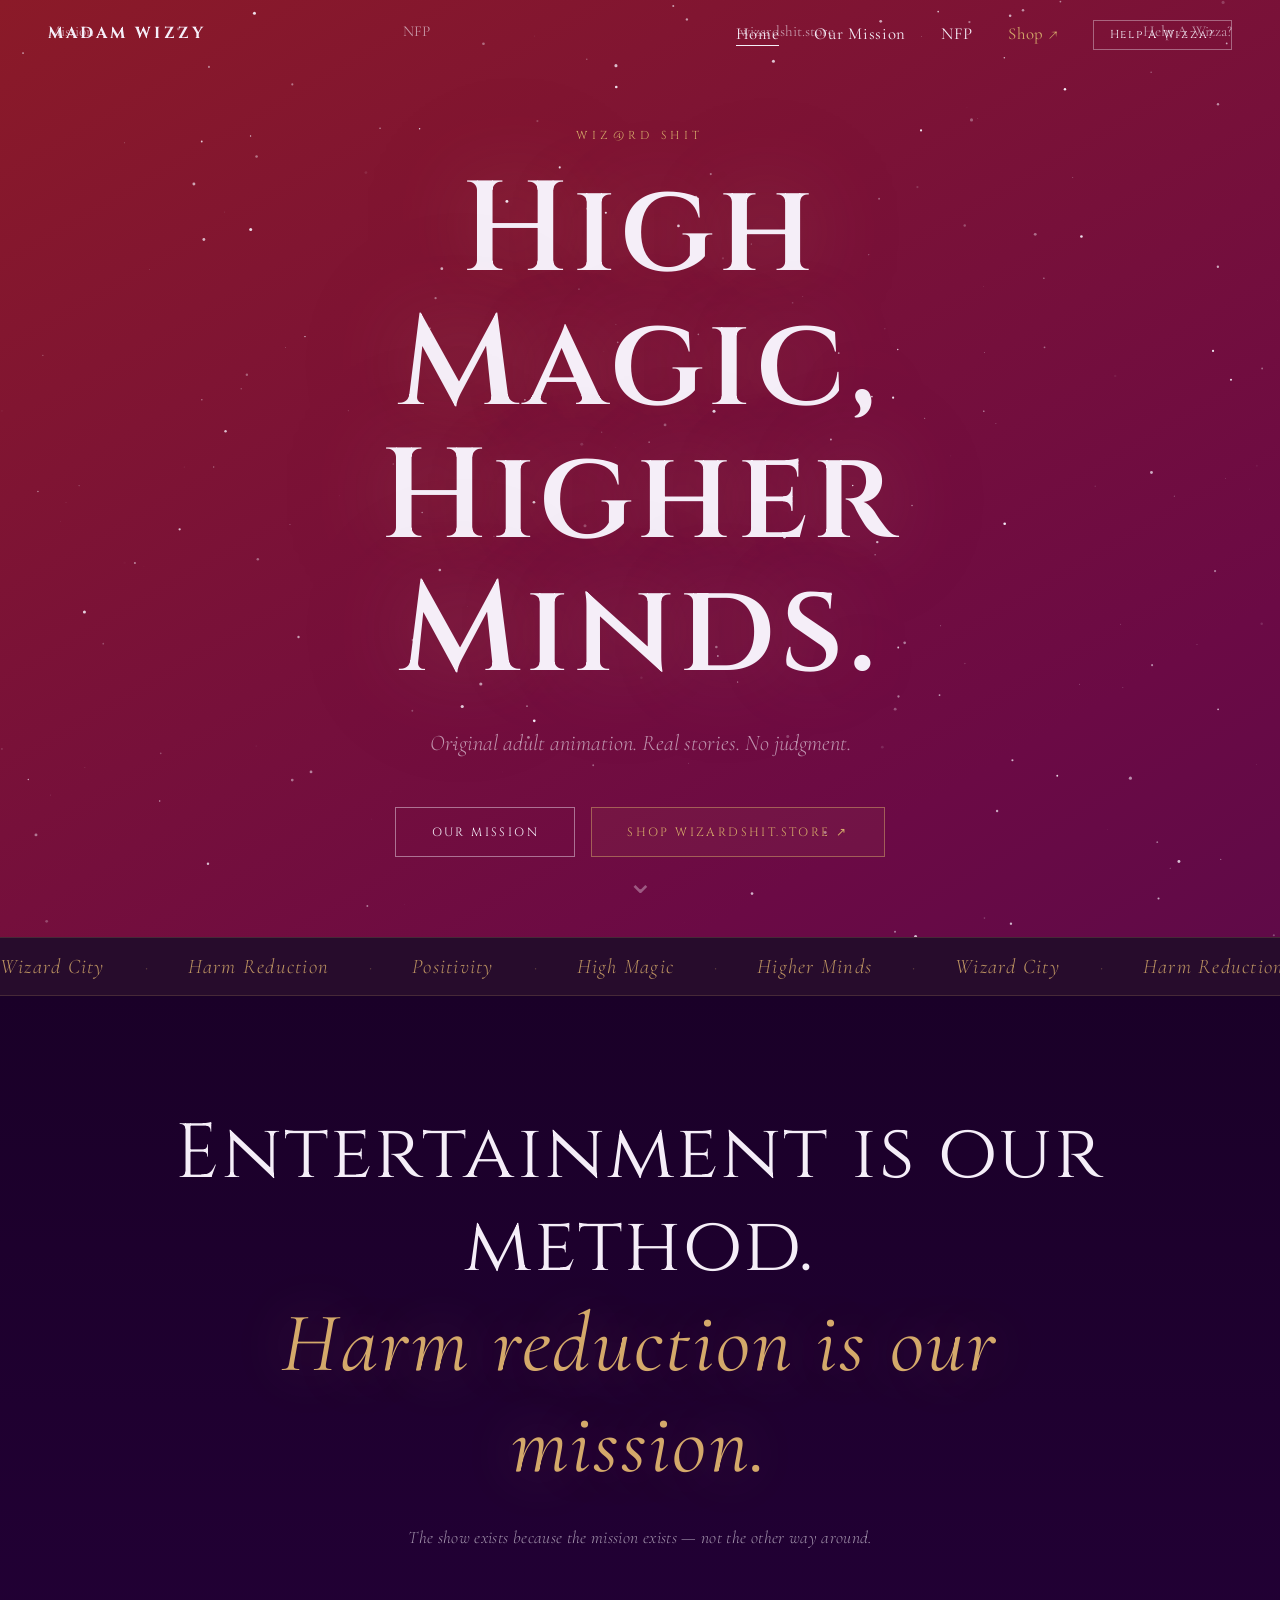
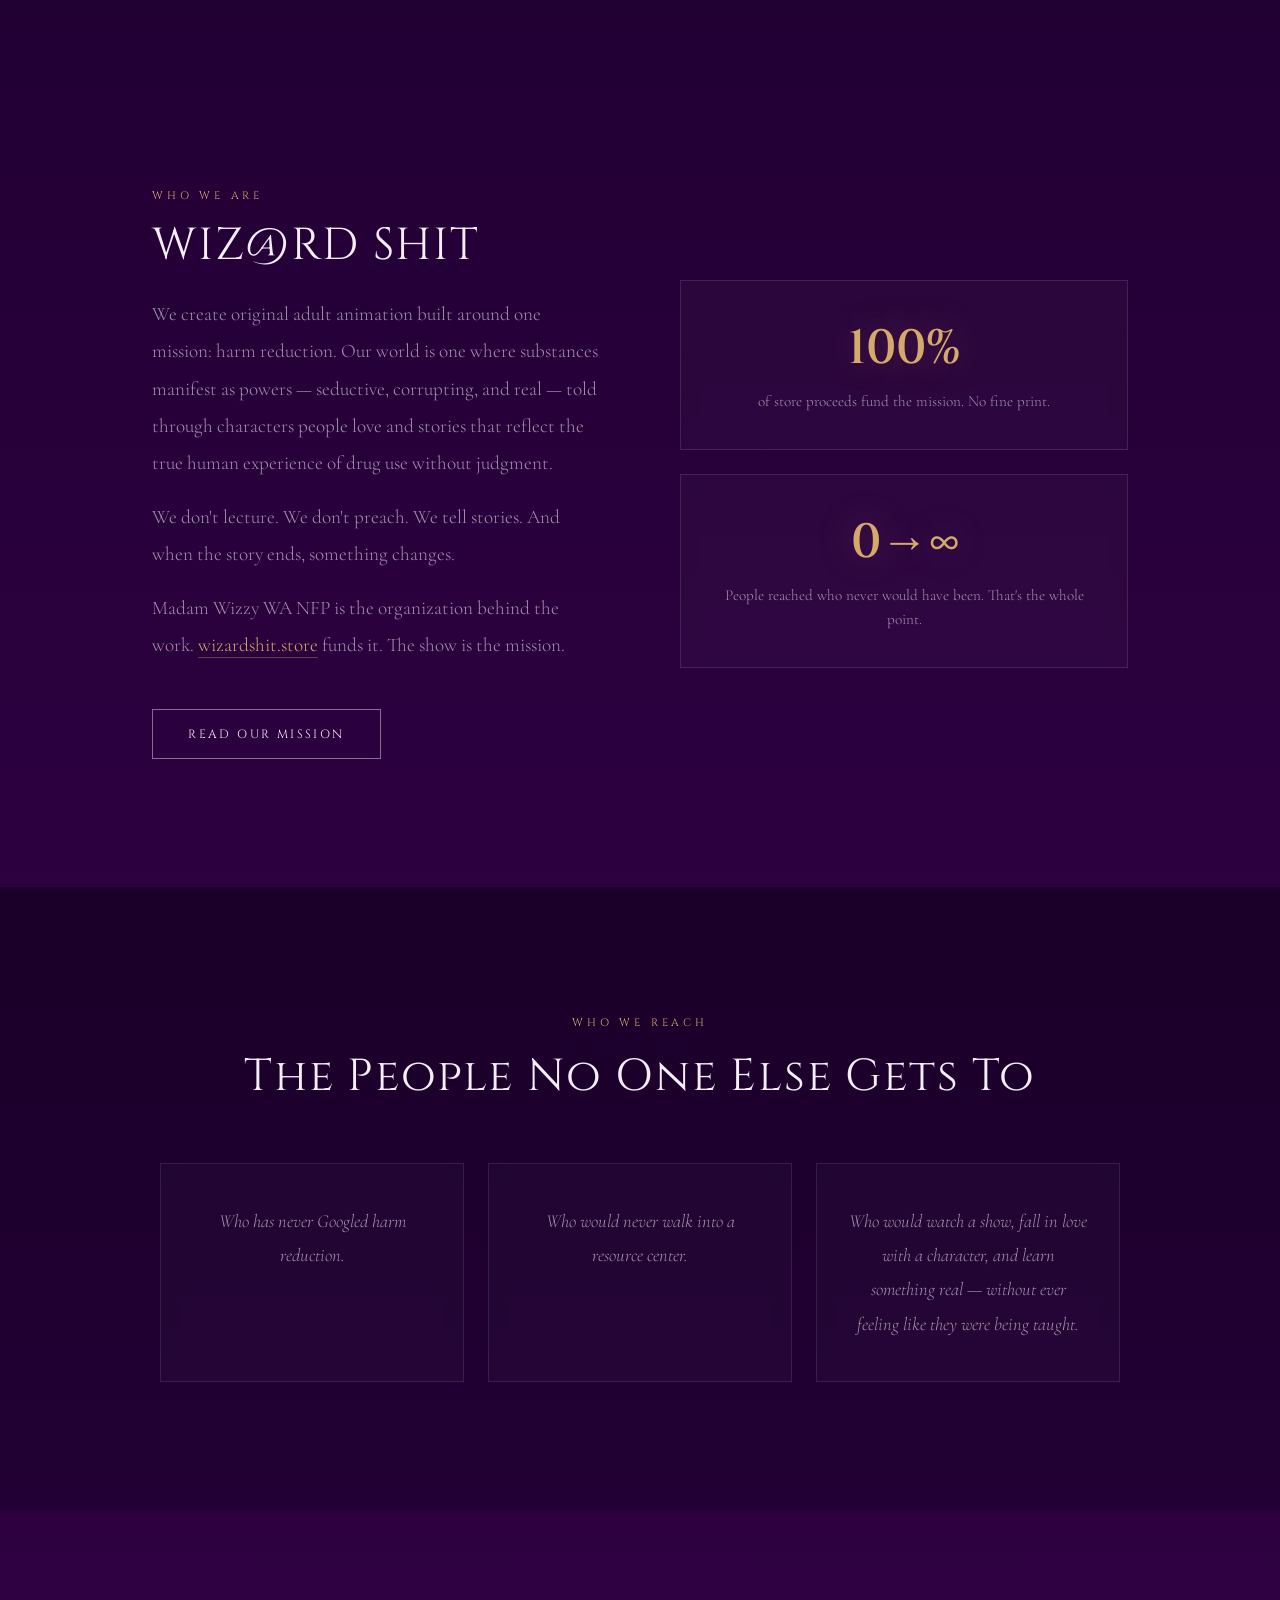
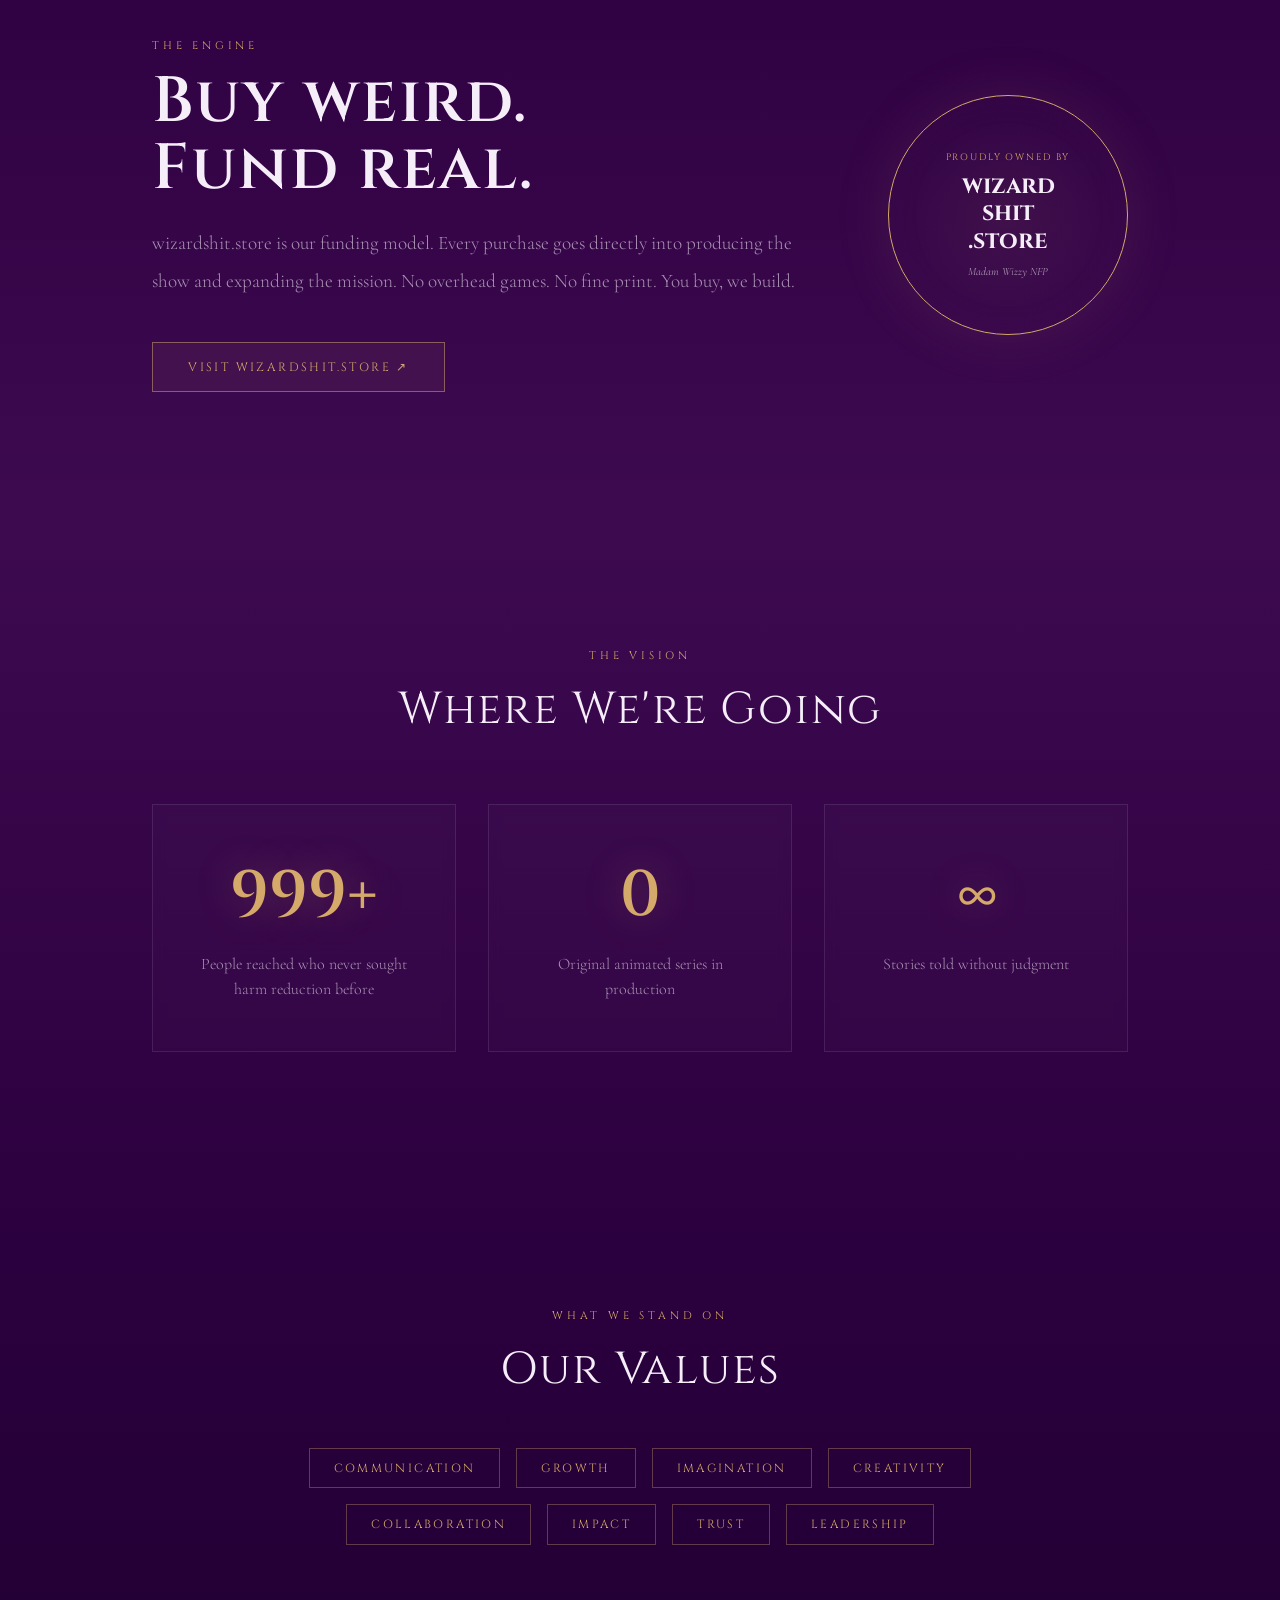
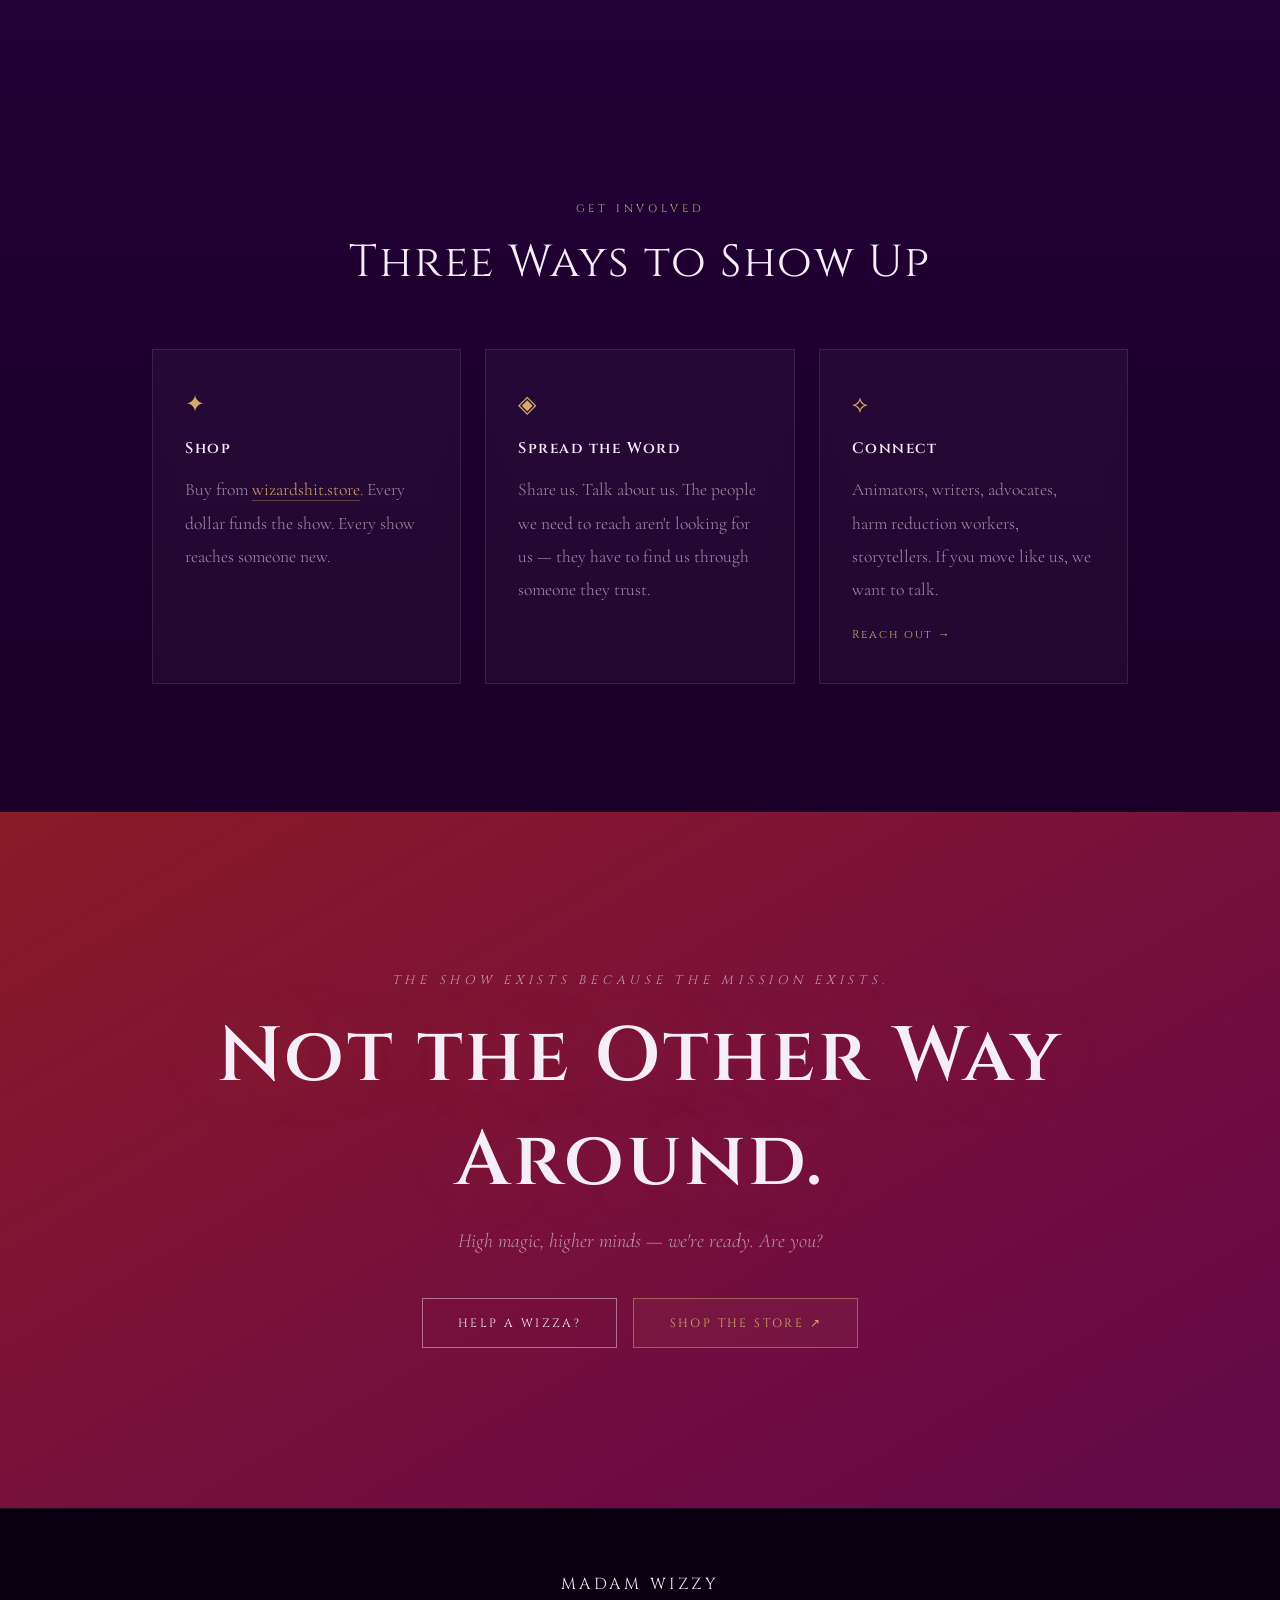
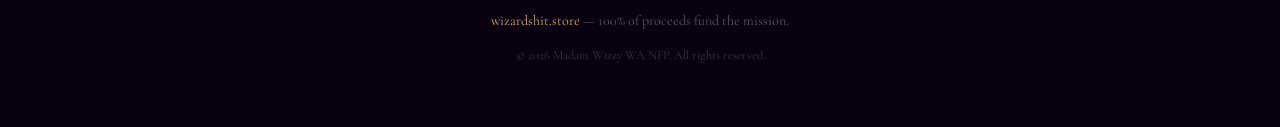
==== commit 48deae93: "Fix ticker — use spans + JS click handlers, no browser link styling" ====
--- a/index.html
+++ b/index.html
@@ -38,16 +38,16 @@
   <!-- TICKER -->
   <div class="ticker">
     <div class="ticker-track">
-      <a href="#wizard-city" class="ticker-link">Wizard City</a><span class="sep">·</span>
-      <a href="#harm-reduction" class="ticker-link">Harm Reduction</a><span class="sep">·</span>
-      <a href="#positivity" class="ticker-link">Positivity</a><span class="sep">·</span>
-      <a href="#high-magic" class="ticker-link">High Magic</a><span class="sep">·</span>
-      <a href="#higher-minds" class="ticker-link">Higher Minds</a><span class="sep">·</span>
-      <a href="#wizard-city" class="ticker-link">Wizard City</a><span class="sep">·</span>
-      <a href="#harm-reduction" class="ticker-link">Harm Reduction</a><span class="sep">·</span>
-      <a href="#positivity" class="ticker-link">Positivity</a><span class="sep">·</span>
-      <a href="#high-magic" class="ticker-link">High Magic</a><span class="sep">·</span>
-      <a href="#higher-minds" class="ticker-link">Higher Minds</a><span class="sep">·</span>
+      <span class="ticker-link" data-target="wizard-city">Wizard City</span><span class="sep">·</span>
+      <span class="ticker-link" data-target="harm-reduction">Harm Reduction</span><span class="sep">·</span>
+      <span class="ticker-link" data-target="positivity">Positivity</span><span class="sep">·</span>
+      <span class="ticker-link" data-target="high-magic">High Magic</span><span class="sep">·</span>
+      <span class="ticker-link" data-target="higher-minds">Higher Minds</span><span class="sep">·</span>
+      <span class="ticker-link" data-target="wizard-city">Wizard City</span><span class="sep">·</span>
+      <span class="ticker-link" data-target="harm-reduction">Harm Reduction</span><span class="sep">·</span>
+      <span class="ticker-link" data-target="positivity">Positivity</span><span class="sep">·</span>
+      <span class="ticker-link" data-target="high-magic">High Magic</span><span class="sep">·</span>
+      <span class="ticker-link" data-target="higher-minds">Higher Minds</span><span class="sep">·</span>
     </div>
   </div>
 
--- a/style.css
+++ b/style.css
@@ -274,22 +274,20 @@
 
 .ticker-track:hover { animation-play-state: paused; }
 
-.ticker-link,
-.ticker-link:link,
-.ticker-link:visited {
+.ticker-link {
   font-family: 'Cormorant Garamond', serif;
   font-size: 1.3rem;
   font-weight: 300;
   font-style: italic;
   letter-spacing: 0.06em;
-  color: var(--gold) !important;
-  text-decoration: none !important;
+  color: var(--gold);
+  cursor: pointer;
+  opacity: 0.85;
   transition: color 0.2s, opacity 0.2s;
-  opacity: 0.85;
 }
 
 .ticker-link:hover {
-  color: var(--white) !important;
+  color: var(--white);
   opacity: 1;
 }
 
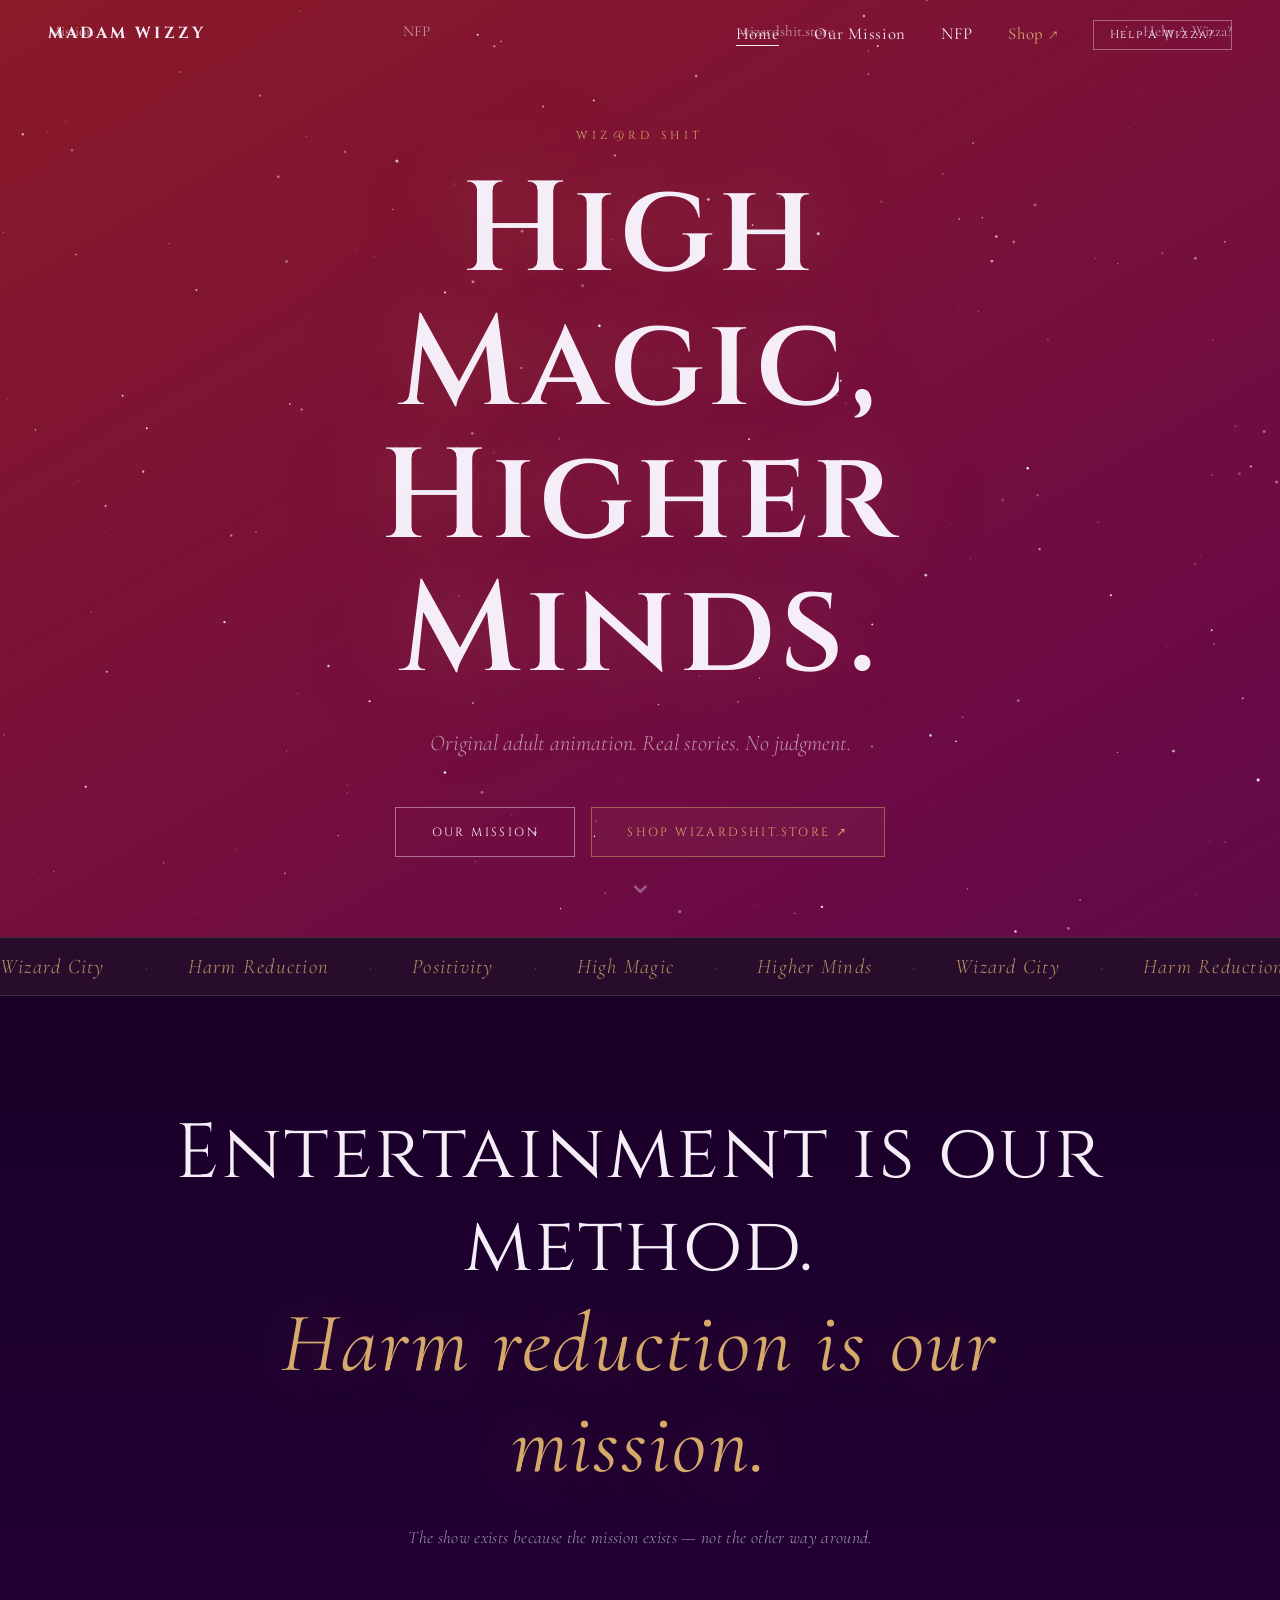
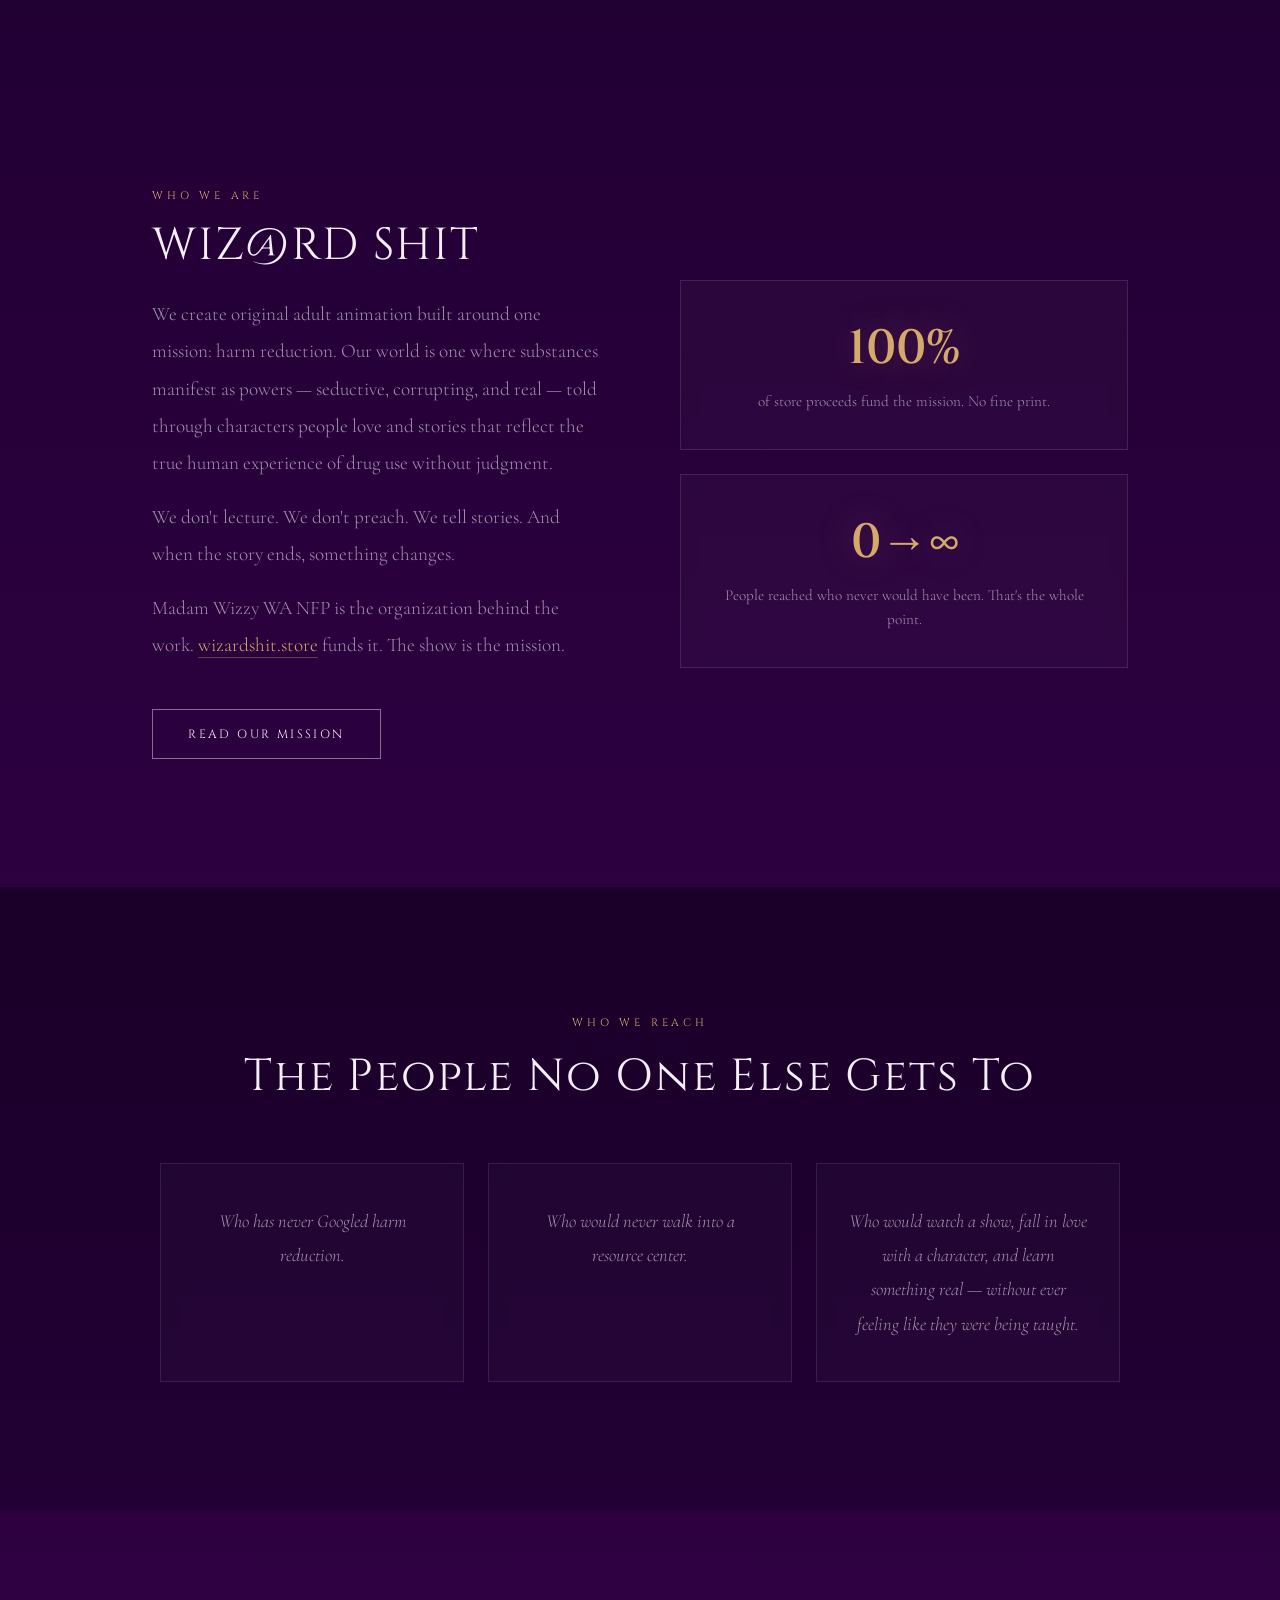
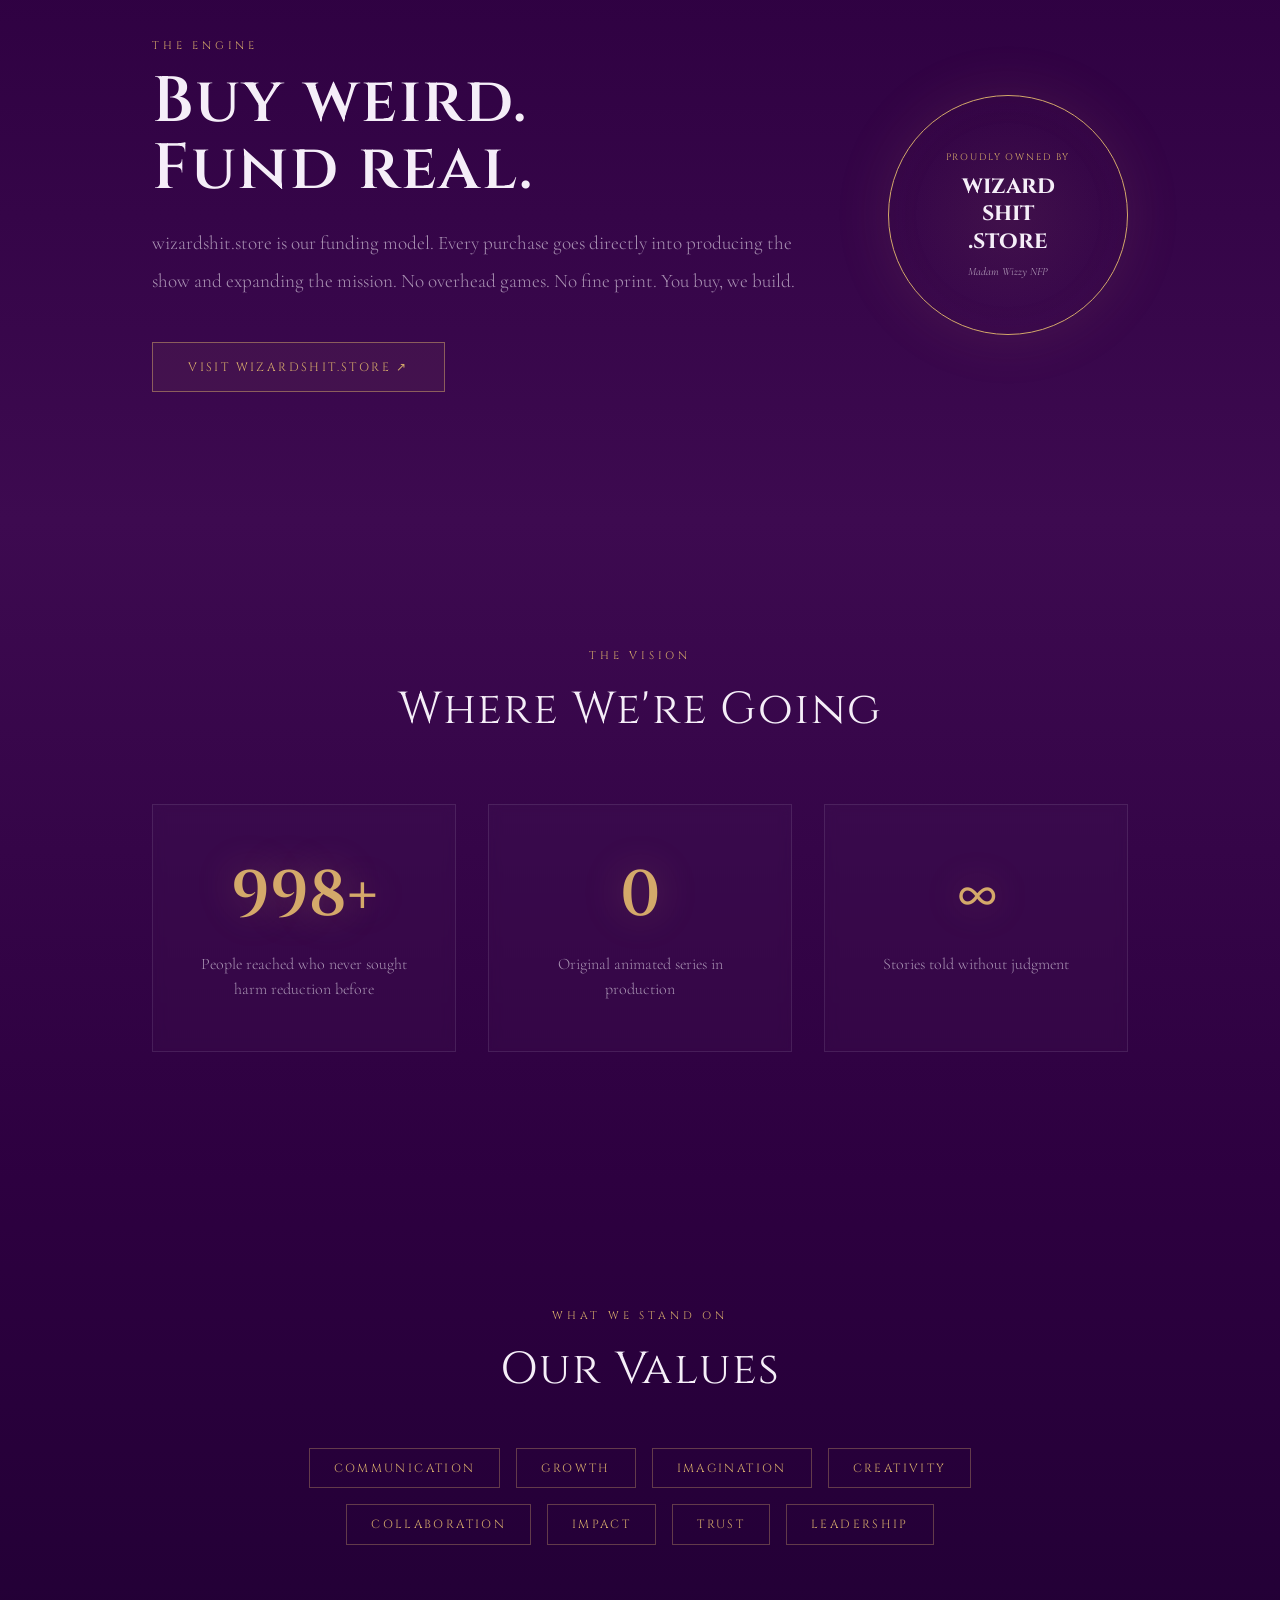
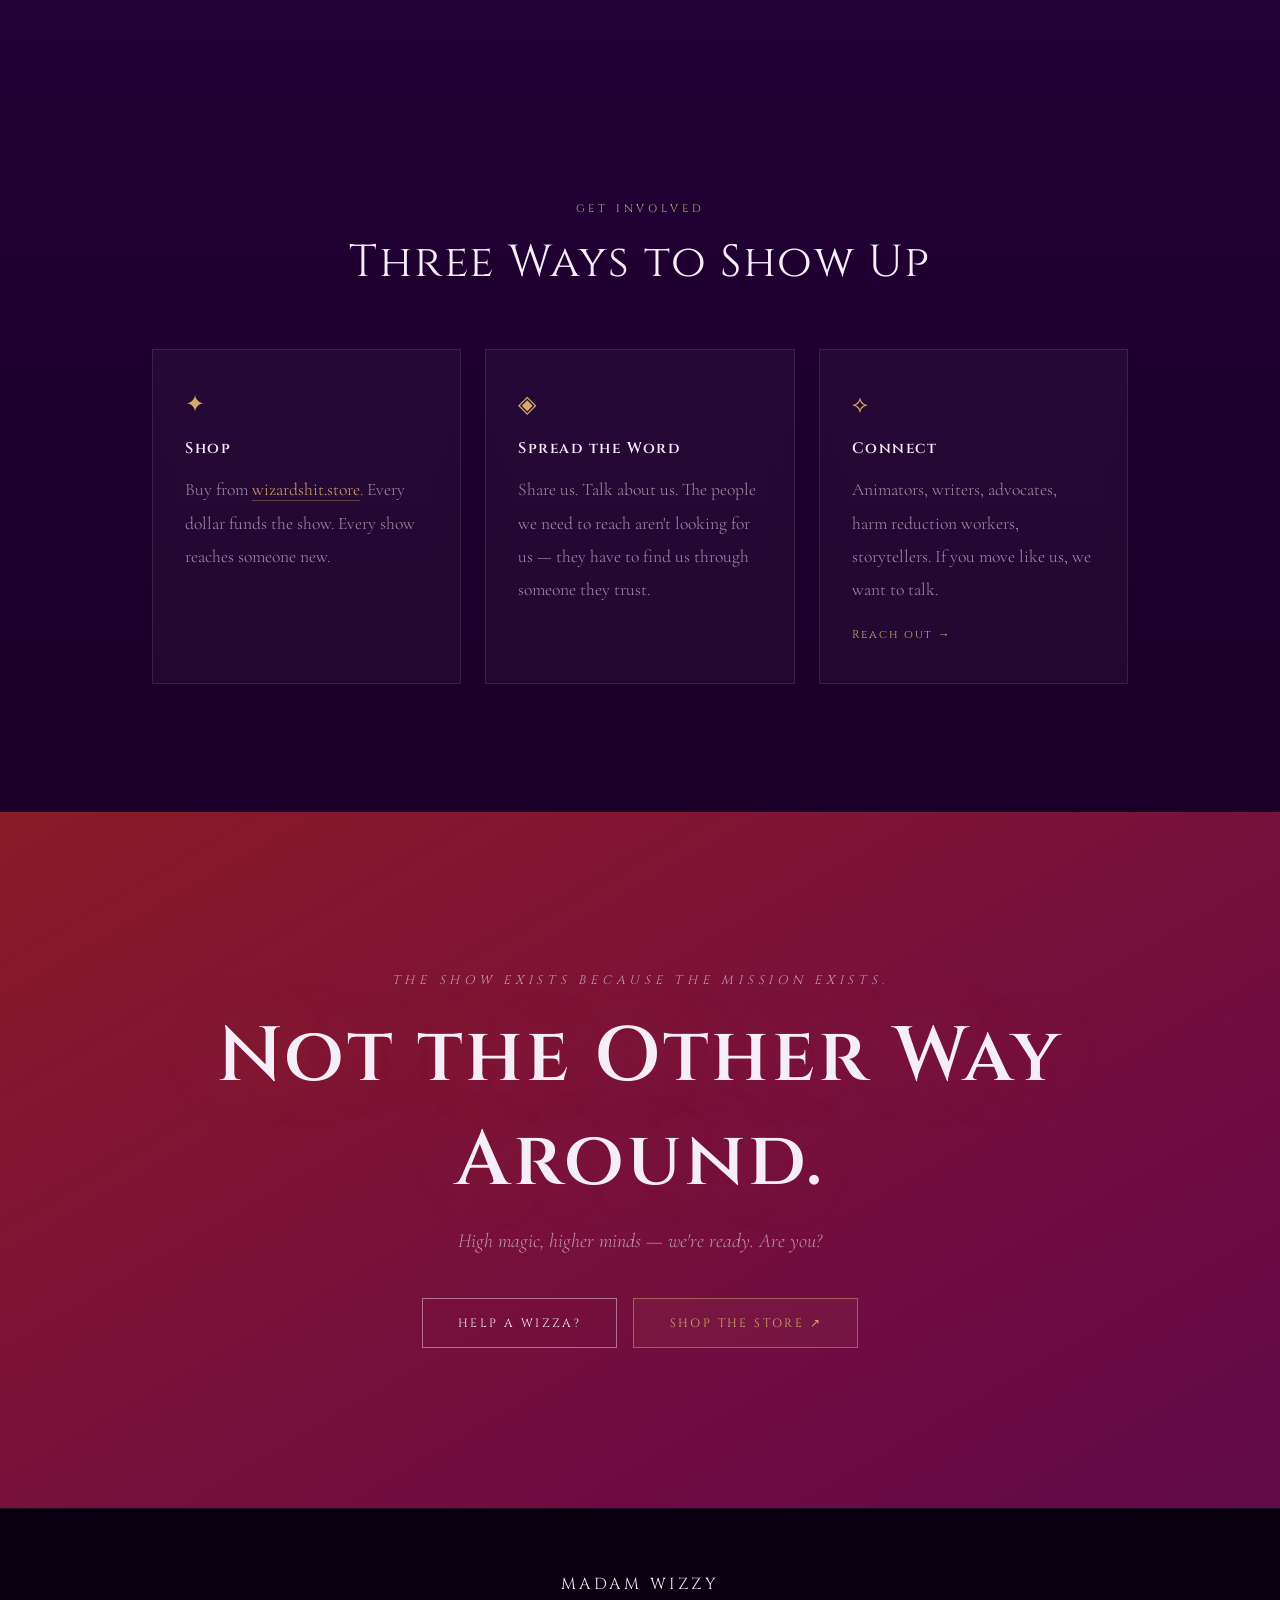
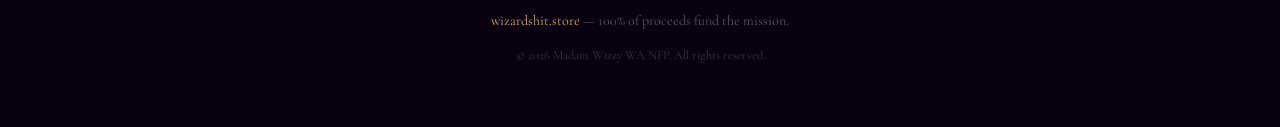
==== commit e9c4eaad: "Fix ticker clicks (inline onclick) + modular JS packets" ====
--- a/index.html
+++ b/index.html
@@ -38,16 +38,16 @@
   <!-- TICKER -->
   <div class="ticker">
     <div class="ticker-track">
-      <span class="ticker-link" data-target="wizard-city">Wizard City</span><span class="sep">·</span>
-      <span class="ticker-link" data-target="harm-reduction">Harm Reduction</span><span class="sep">·</span>
-      <span class="ticker-link" data-target="positivity">Positivity</span><span class="sep">·</span>
-      <span class="ticker-link" data-target="high-magic">High Magic</span><span class="sep">·</span>
-      <span class="ticker-link" data-target="higher-minds">Higher Minds</span><span class="sep">·</span>
-      <span class="ticker-link" data-target="wizard-city">Wizard City</span><span class="sep">·</span>
-      <span class="ticker-link" data-target="harm-reduction">Harm Reduction</span><span class="sep">·</span>
-      <span class="ticker-link" data-target="positivity">Positivity</span><span class="sep">·</span>
-      <span class="ticker-link" data-target="high-magic">High Magic</span><span class="sep">·</span>
-      <span class="ticker-link" data-target="higher-minds">Higher Minds</span><span class="sep">·</span>
+      <span class="ticker-link" onclick="document.getElementById('wizard-city').scrollIntoView({behavior:'smooth'})">Wizard City</span><span class="sep">·</span>
+      <span class="ticker-link" onclick="document.getElementById('harm-reduction').scrollIntoView({behavior:'smooth'})">Harm Reduction</span><span class="sep">·</span>
+      <span class="ticker-link" onclick="document.getElementById('positivity').scrollIntoView({behavior:'smooth'})">Positivity</span><span class="sep">·</span>
+      <span class="ticker-link" onclick="document.getElementById('high-magic').scrollIntoView({behavior:'smooth'})">High Magic</span><span class="sep">·</span>
+      <span class="ticker-link" onclick="document.getElementById('higher-minds').scrollIntoView({behavior:'smooth'})">Higher Minds</span><span class="sep">·</span>
+      <span class="ticker-link" onclick="document.getElementById('wizard-city').scrollIntoView({behavior:'smooth'})">Wizard City</span><span class="sep">·</span>
+      <span class="ticker-link" onclick="document.getElementById('harm-reduction').scrollIntoView({behavior:'smooth'})">Harm Reduction</span><span class="sep">·</span>
+      <span class="ticker-link" onclick="document.getElementById('positivity').scrollIntoView({behavior:'smooth'})">Positivity</span><span class="sep">·</span>
+      <span class="ticker-link" onclick="document.getElementById('high-magic').scrollIntoView({behavior:'smooth'})">High Magic</span><span class="sep">·</span>
+      <span class="ticker-link" onclick="document.getElementById('higher-minds').scrollIntoView({behavior:'smooth'})">Higher Minds</span><span class="sep">·</span>
     </div>
   </div>
 
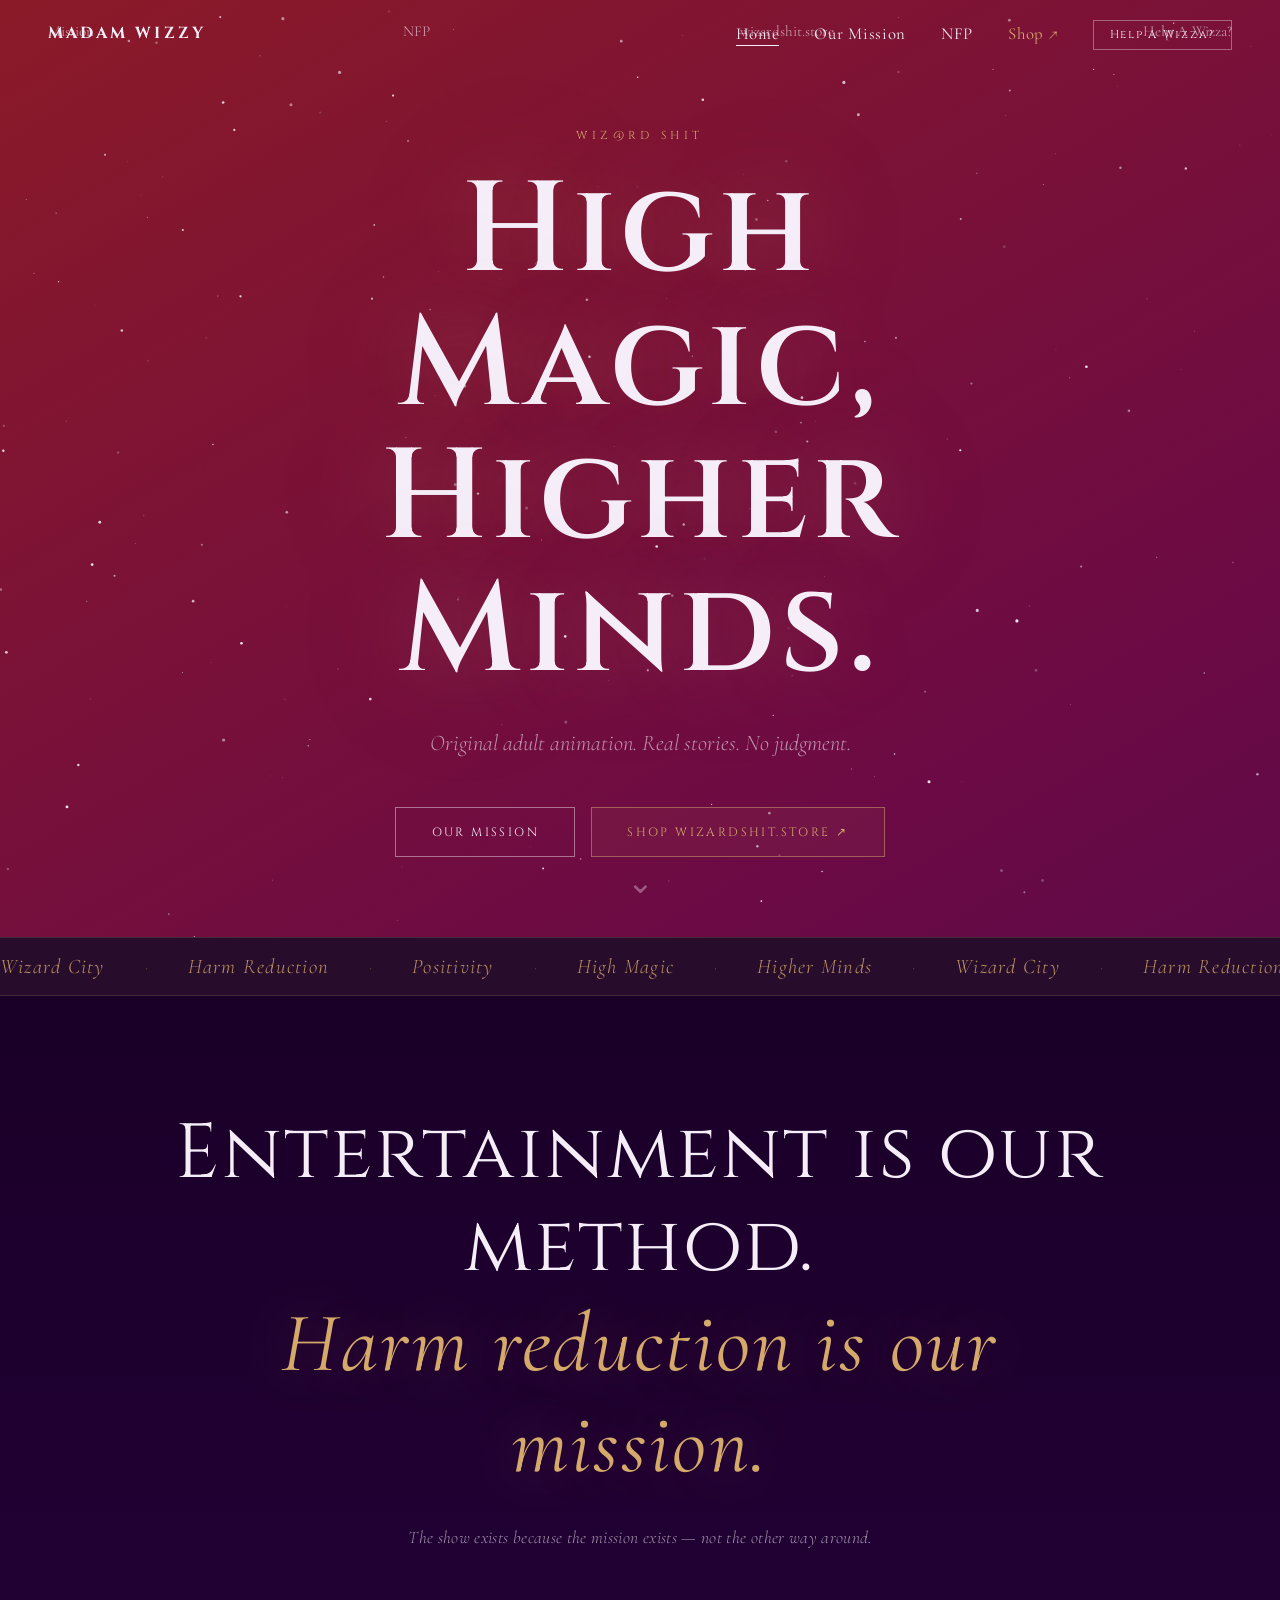
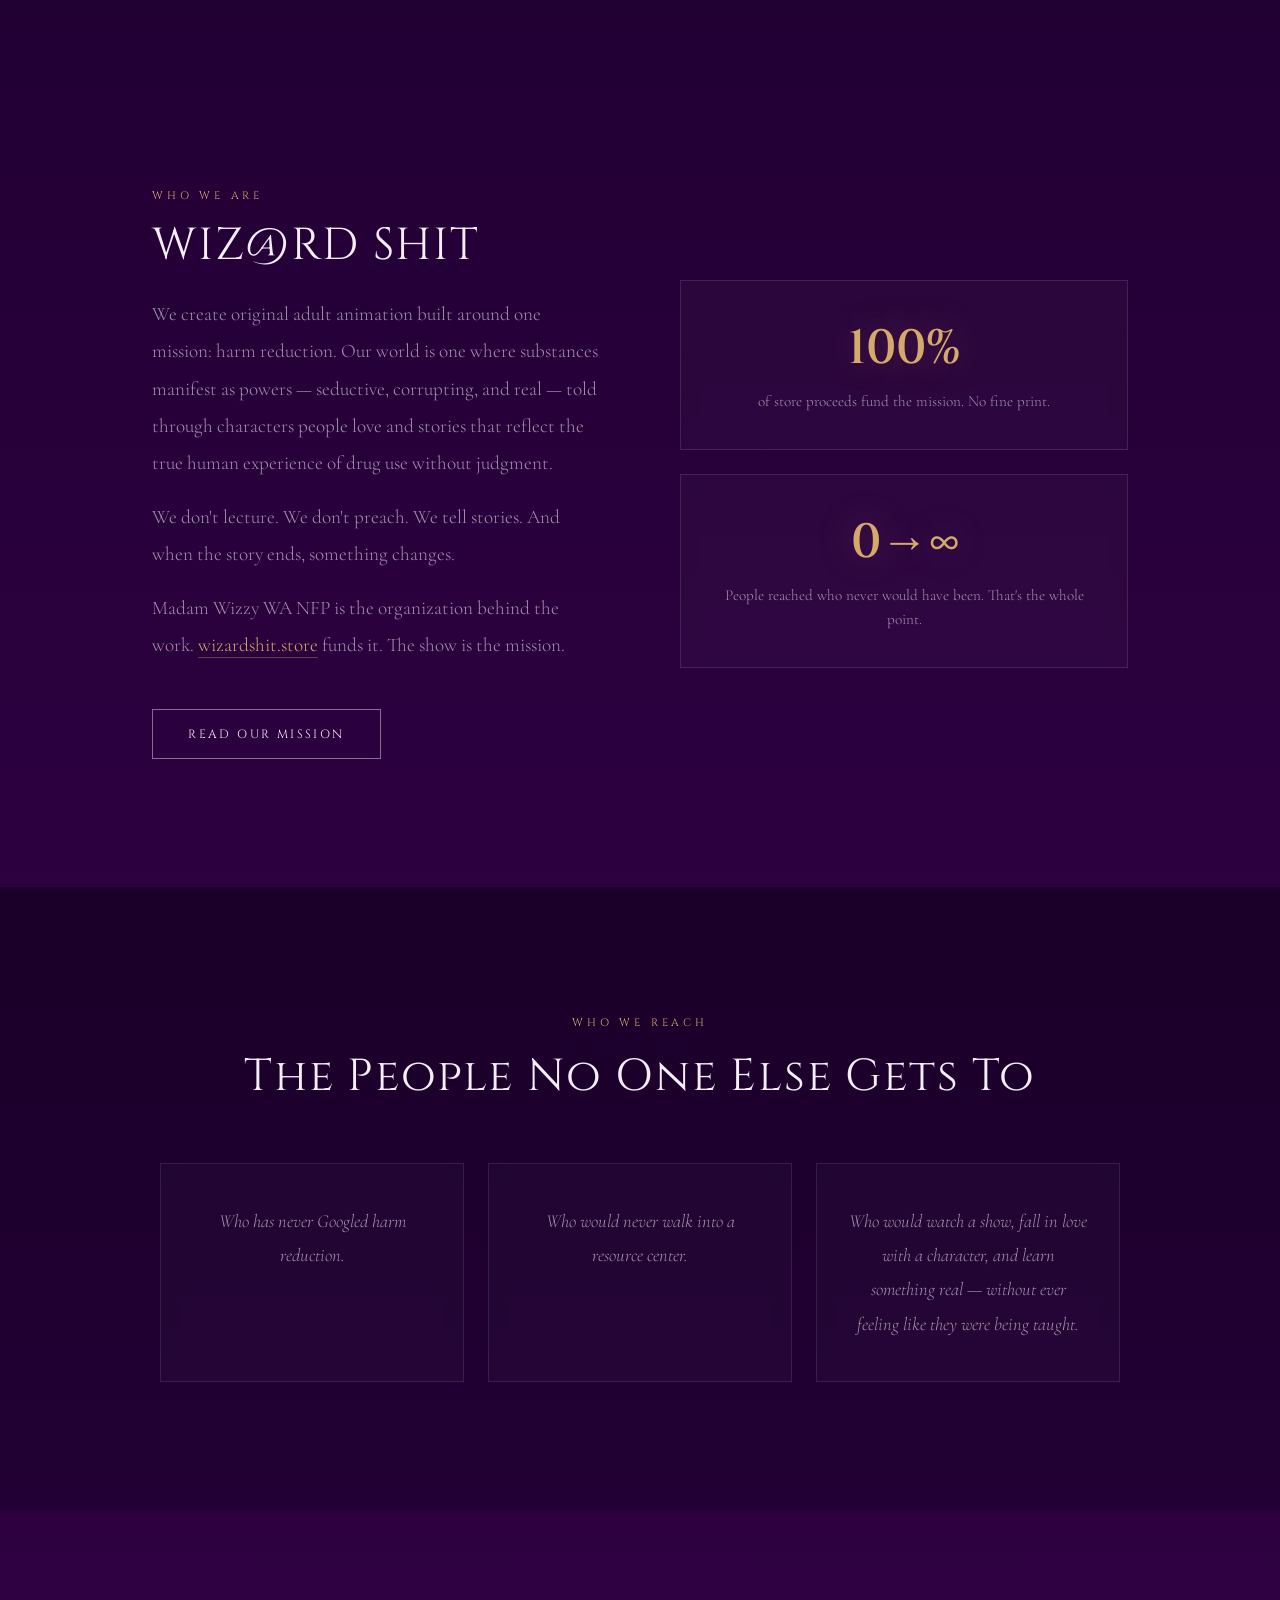
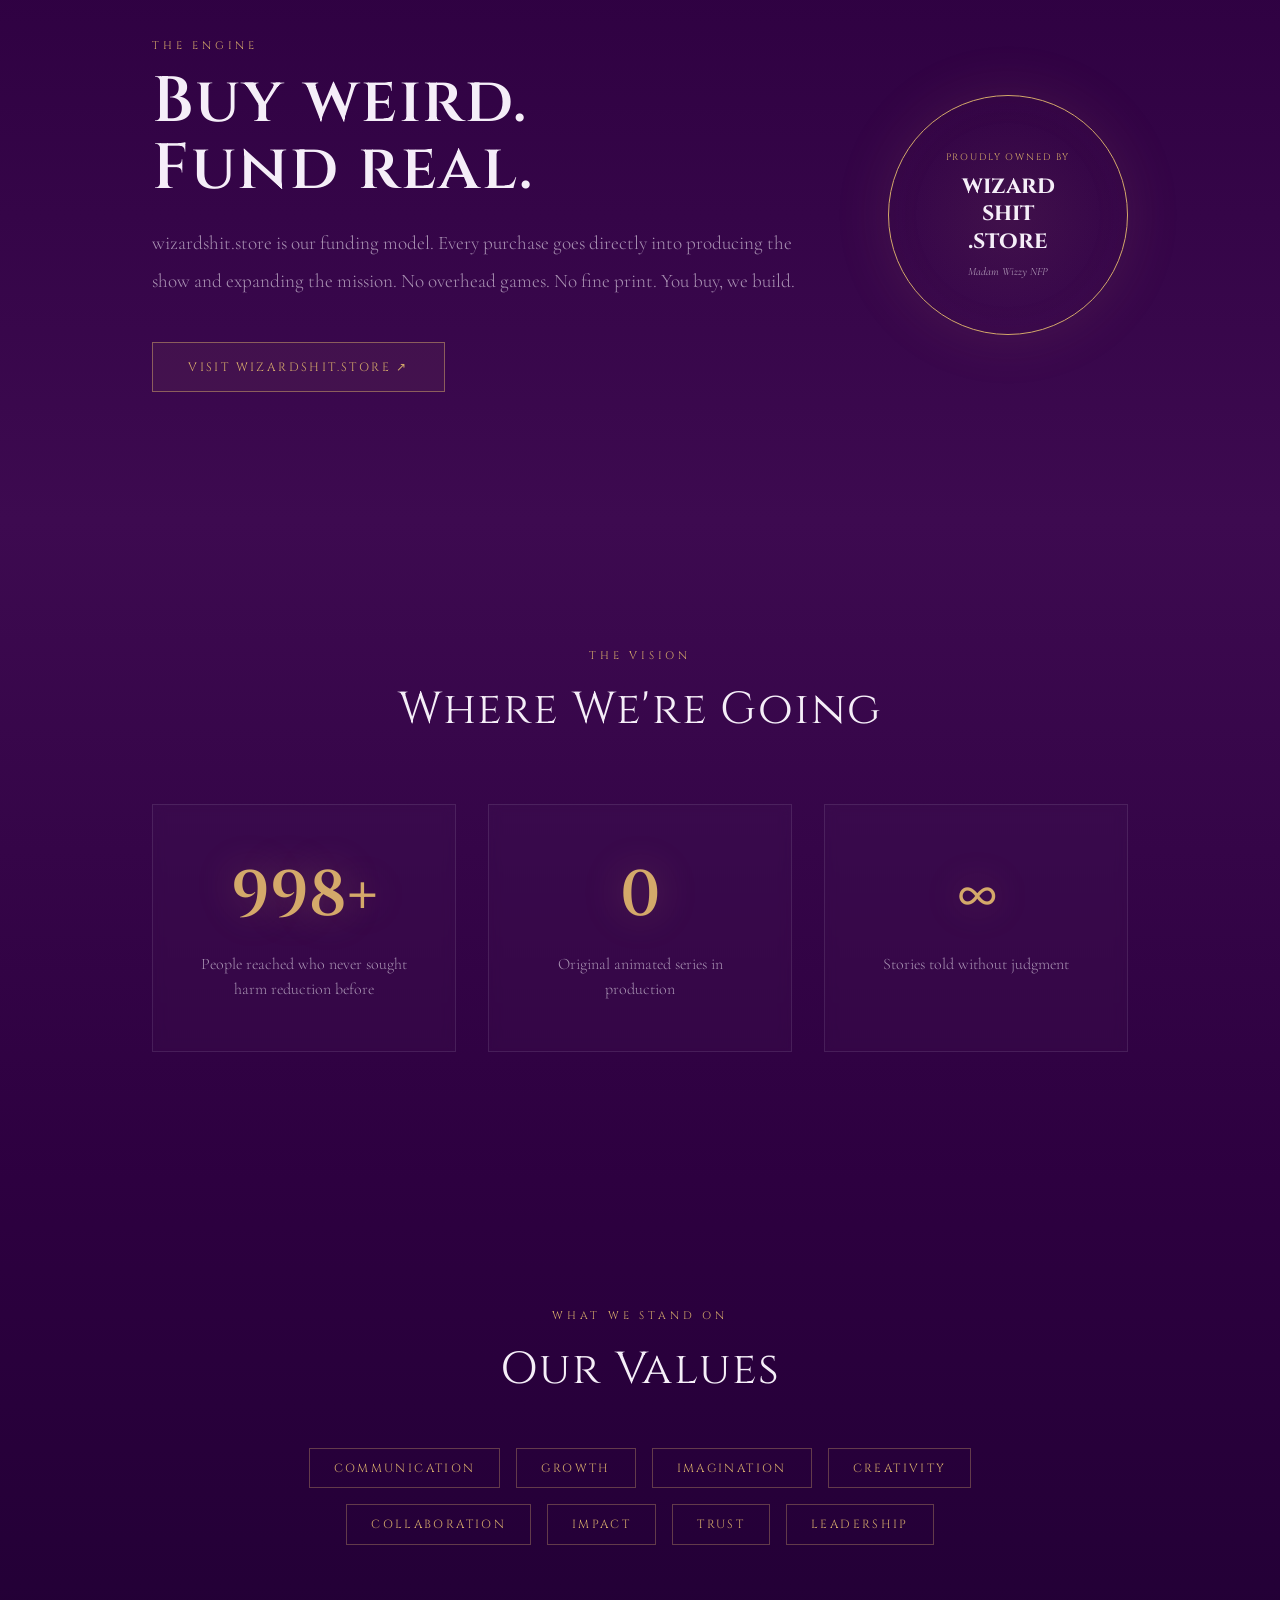
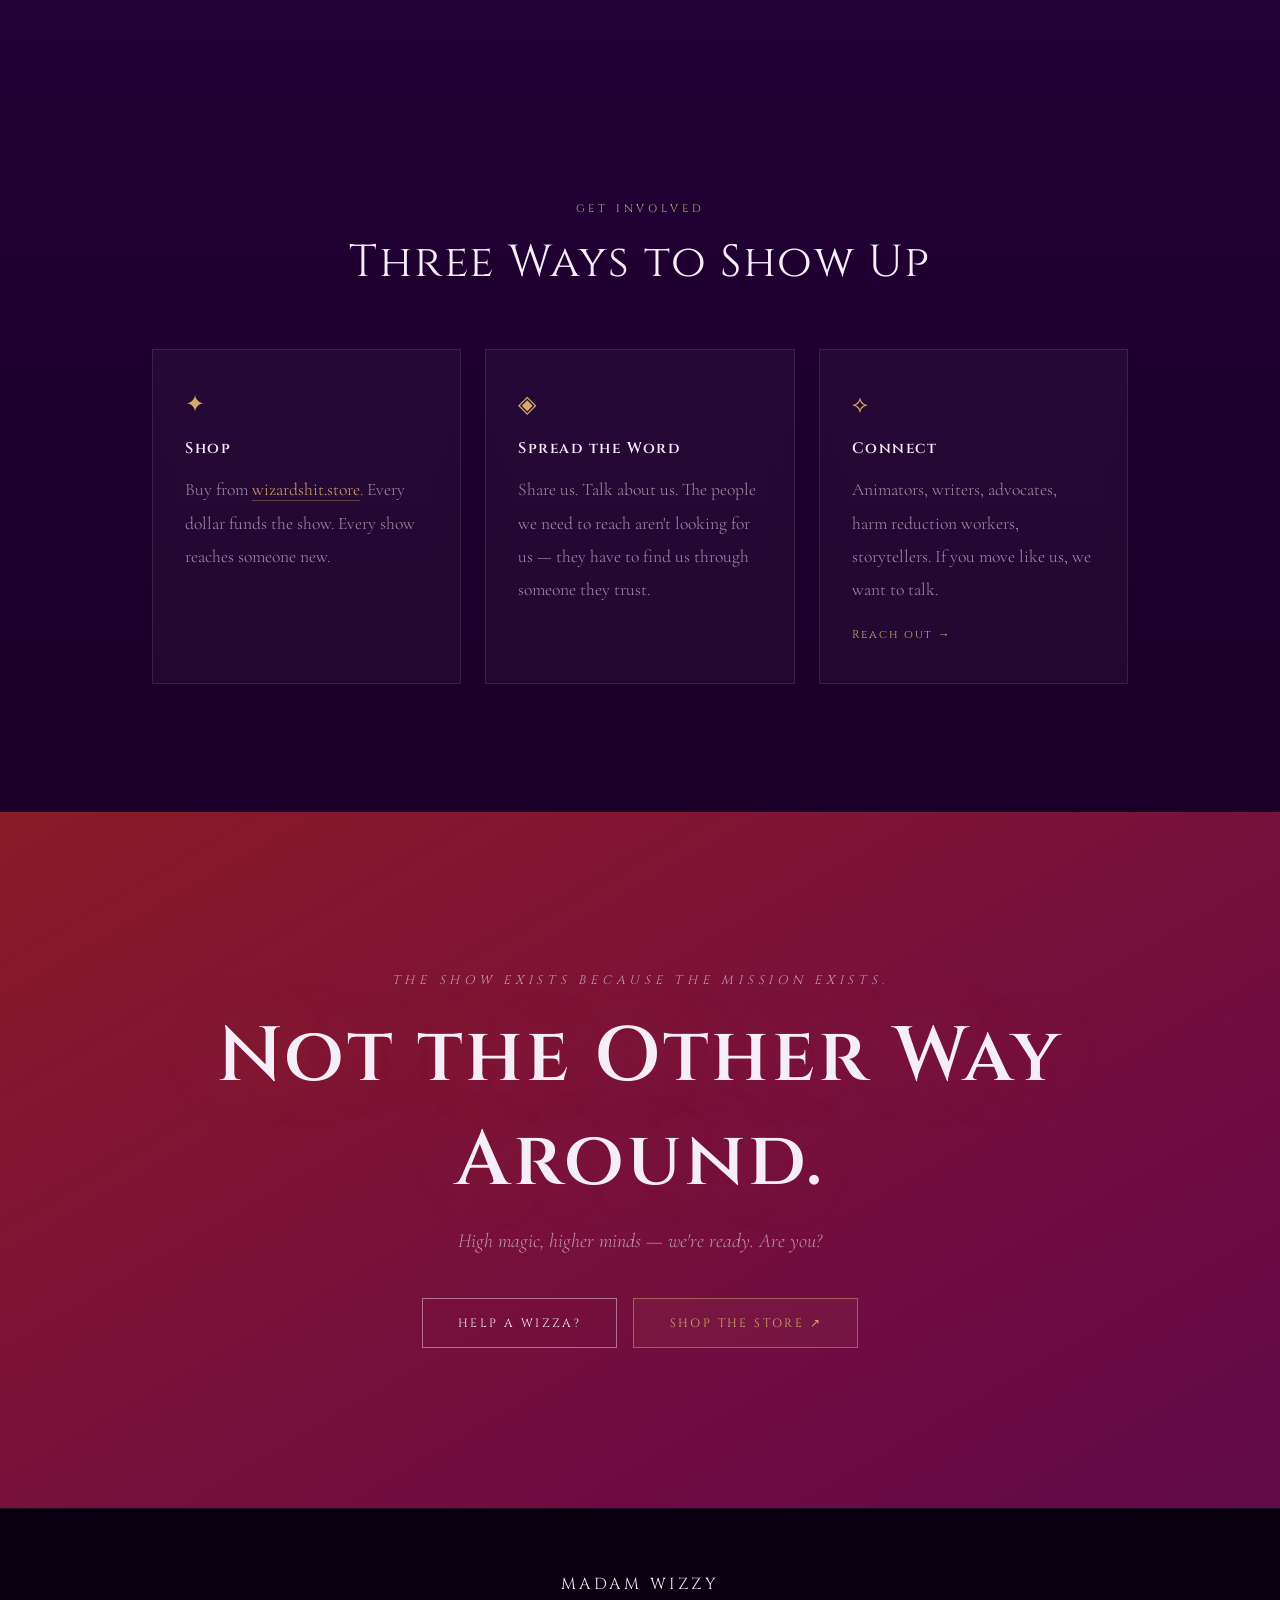
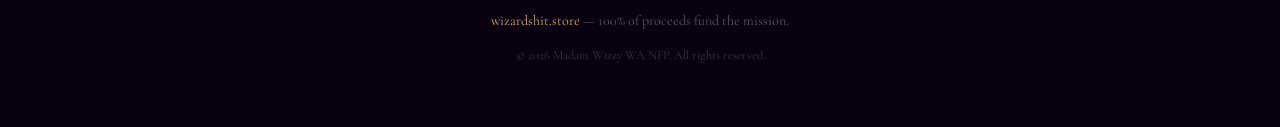
==== commit 10ff8299: "Fill ticker with enough copies for seamless loop on any screen" ====
--- a/index.html
+++ b/index.html
@@ -38,6 +38,16 @@
   <!-- TICKER -->
   <div class="ticker">
     <div class="ticker-track">
+      <span class="ticker-link" onclick="document.getElementById('wizard-city').scrollIntoView({behavior:'smooth'})">Wizard City</span><span class="sep">·</span>
+      <span class="ticker-link" onclick="document.getElementById('harm-reduction').scrollIntoView({behavior:'smooth'})">Harm Reduction</span><span class="sep">·</span>
+      <span class="ticker-link" onclick="document.getElementById('positivity').scrollIntoView({behavior:'smooth'})">Positivity</span><span class="sep">·</span>
+      <span class="ticker-link" onclick="document.getElementById('high-magic').scrollIntoView({behavior:'smooth'})">High Magic</span><span class="sep">·</span>
+      <span class="ticker-link" onclick="document.getElementById('higher-minds').scrollIntoView({behavior:'smooth'})">Higher Minds</span><span class="sep">·</span>
+      <span class="ticker-link" onclick="document.getElementById('wizard-city').scrollIntoView({behavior:'smooth'})">Wizard City</span><span class="sep">·</span>
+      <span class="ticker-link" onclick="document.getElementById('harm-reduction').scrollIntoView({behavior:'smooth'})">Harm Reduction</span><span class="sep">·</span>
+      <span class="ticker-link" onclick="document.getElementById('positivity').scrollIntoView({behavior:'smooth'})">Positivity</span><span class="sep">·</span>
+      <span class="ticker-link" onclick="document.getElementById('high-magic').scrollIntoView({behavior:'smooth'})">High Magic</span><span class="sep">·</span>
+      <span class="ticker-link" onclick="document.getElementById('higher-minds').scrollIntoView({behavior:'smooth'})">Higher Minds</span><span class="sep">·</span>
       <span class="ticker-link" onclick="document.getElementById('wizard-city').scrollIntoView({behavior:'smooth'})">Wizard City</span><span class="sep">·</span>
       <span class="ticker-link" onclick="document.getElementById('harm-reduction').scrollIntoView({behavior:'smooth'})">Harm Reduction</span><span class="sep">·</span>
       <span class="ticker-link" onclick="document.getElementById('positivity').scrollIntoView({behavior:'smooth'})">Positivity</span><span class="sep">·</span>
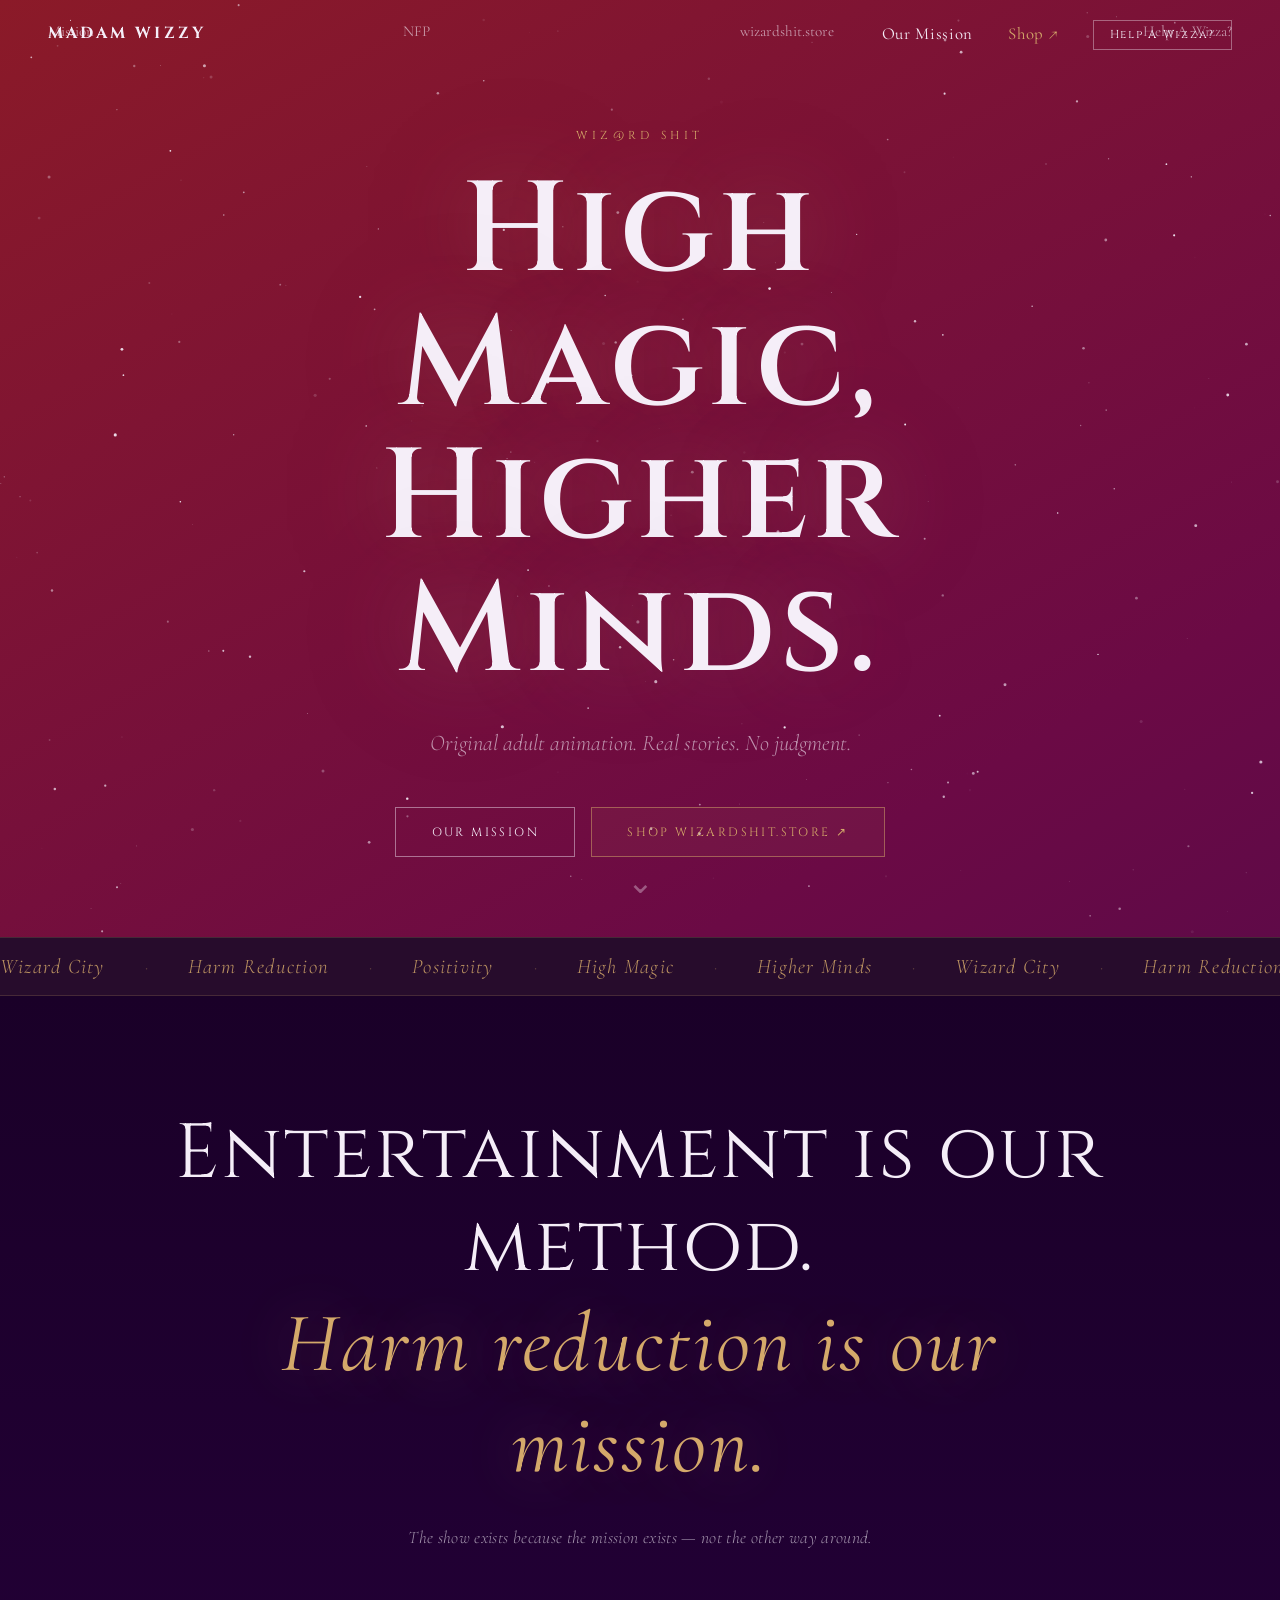
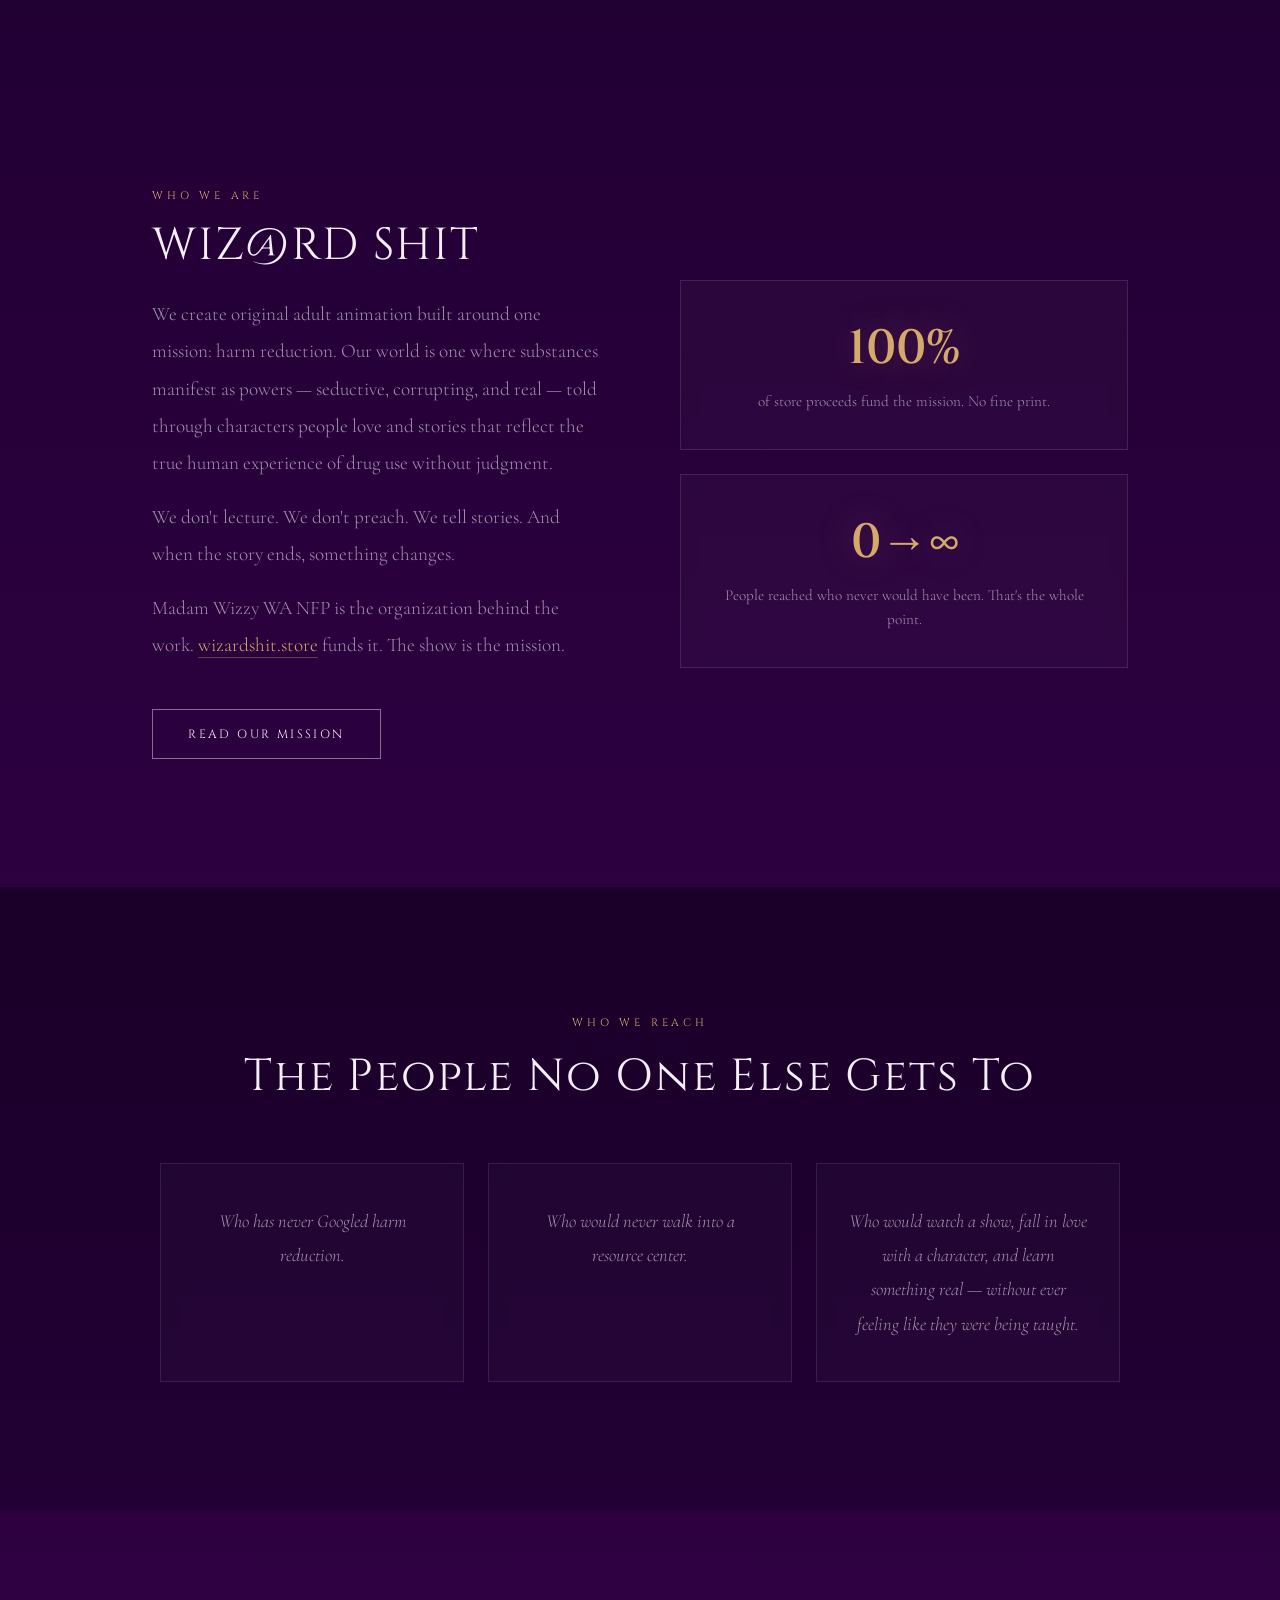
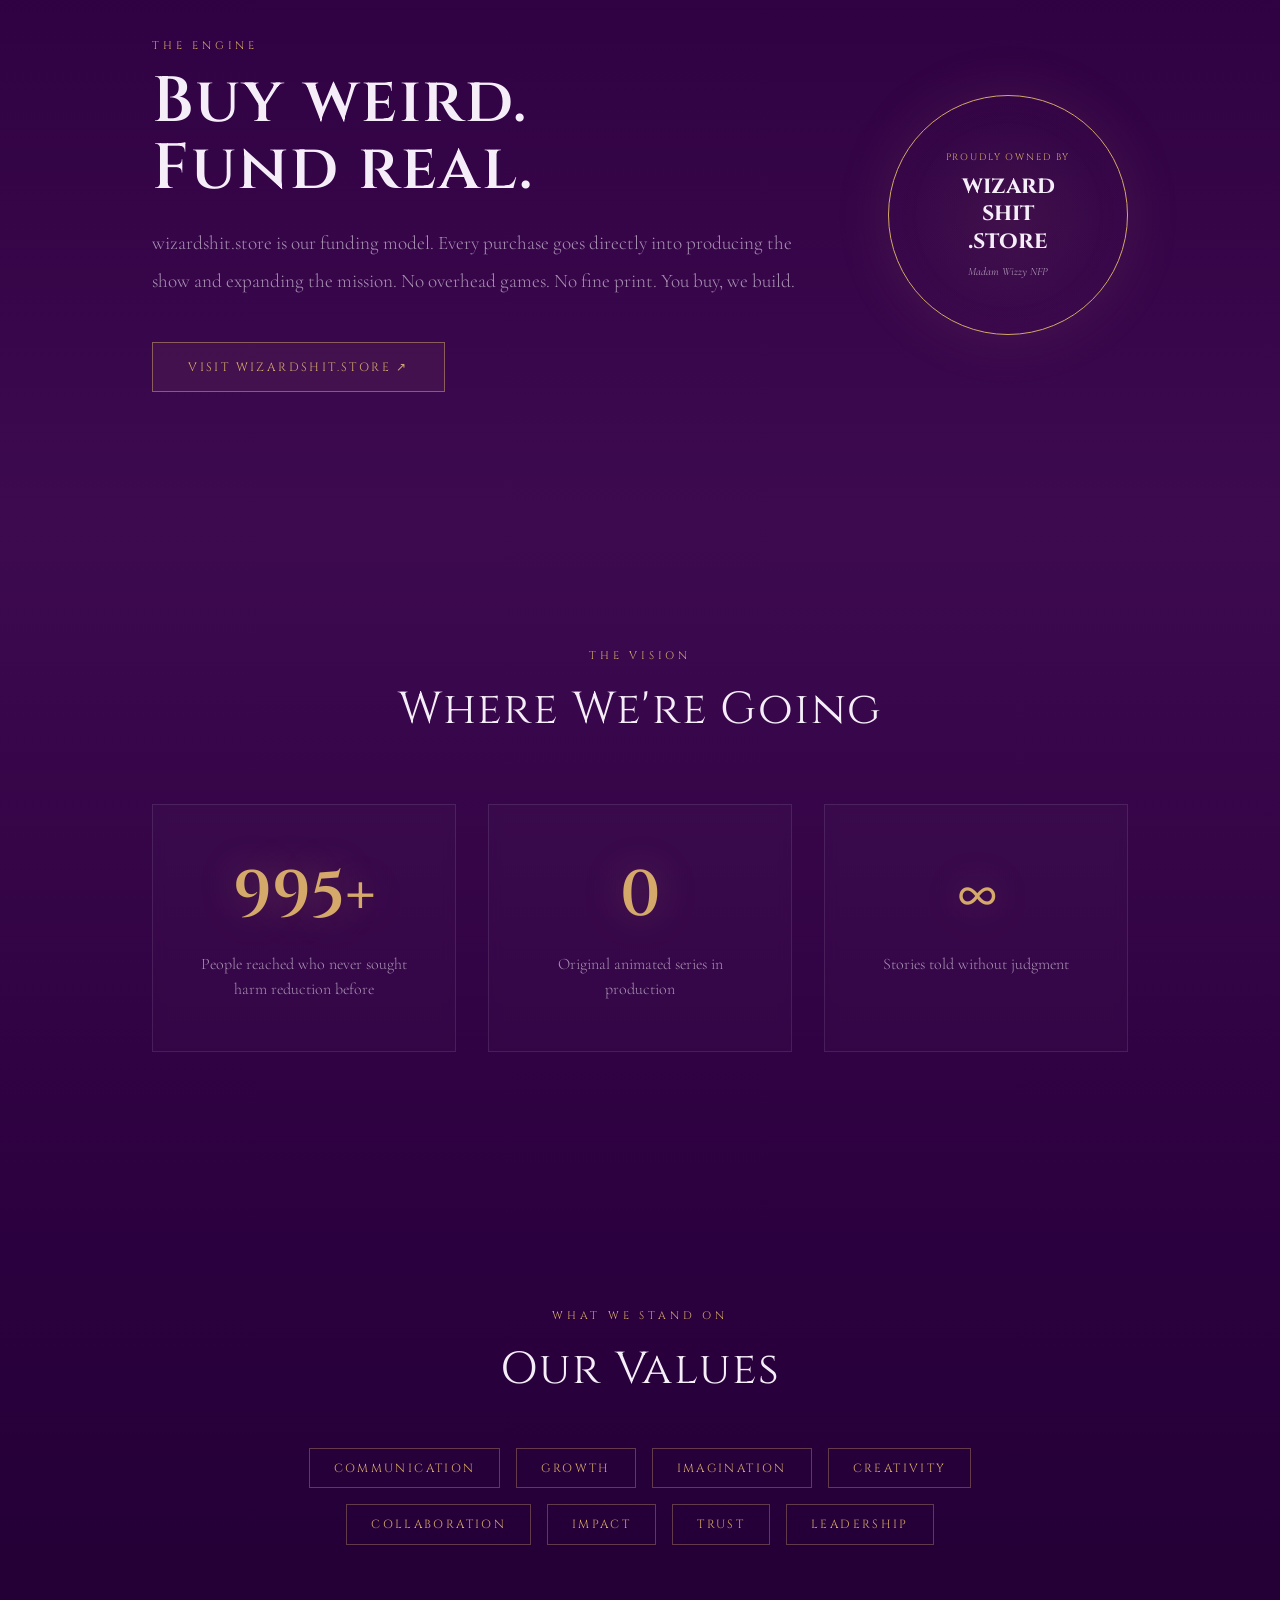
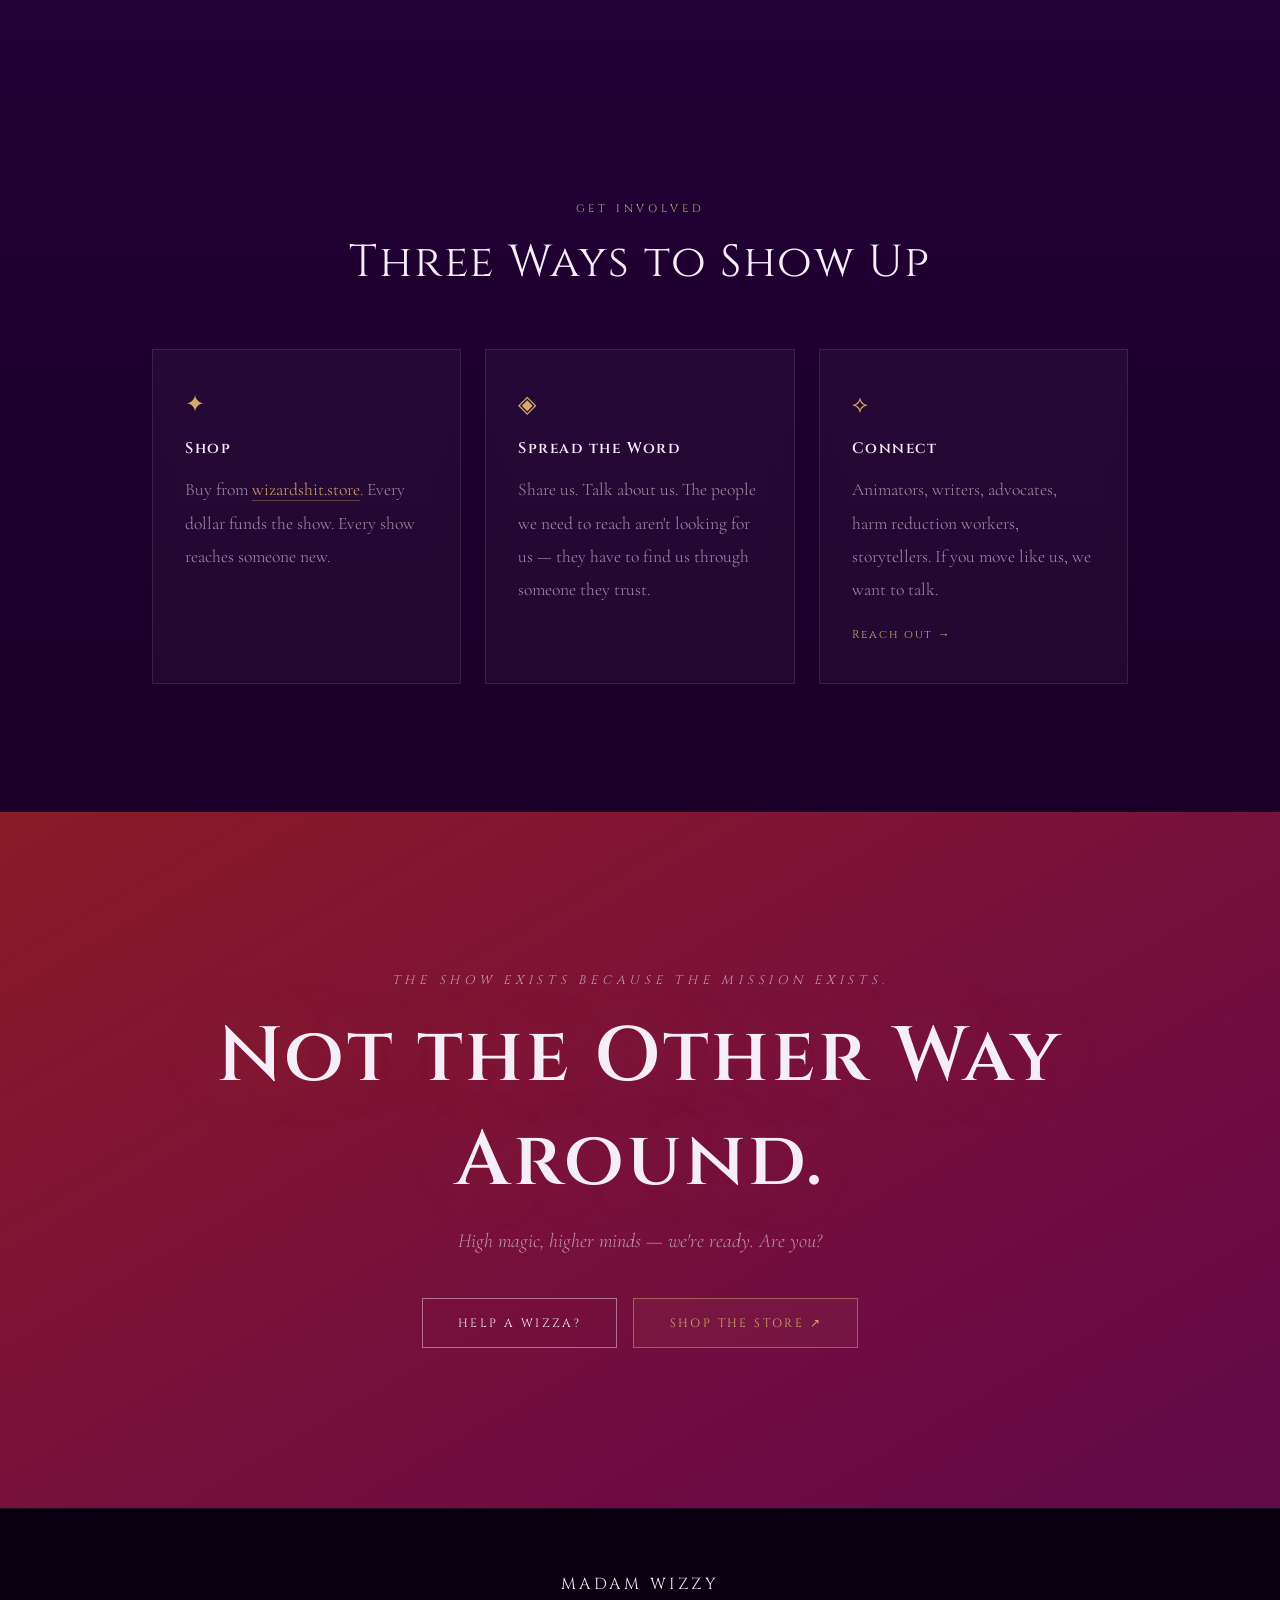
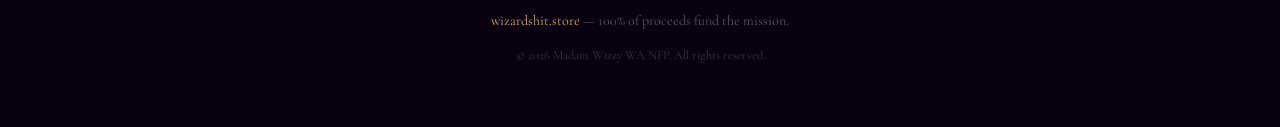
==== commit a50dd71c: "Clean nav: remove Home + NFP links, fix mobile wrapping" ====
--- a/index.html
+++ b/index.html
@@ -12,9 +12,9 @@
   <nav id="nav">
     <a class="brand" href="index.html">MADAM WIZZY</a>
     <ul>
-      <li><a href="index.html" class="active">Home</a></li>
+      
       <li><a href="mission.html">Our Mission</a></li>
-      <li><a href="nfp.html">NFP</a></li>
+      
       <li><a href="https://wizardshit.store" target="_blank" rel="noopener" class="nav-store">Shop ↗</a></li>
       <li><a href="help.html" class="nav-cta">Help A Wizza?</a></li>
     </ul>
--- a/style.css
+++ b/style.css
@@ -55,6 +55,7 @@
   display: flex;
   justify-content: space-between;
   align-items: center;
+  flex-wrap: nowrap;
   padding: 1.4rem 3rem;
   transition: background 0.4s ease, backdrop-filter 0.4s ease, padding 0.3s ease;
 }
@@ -956,10 +957,12 @@
   .cards { grid-template-columns: 1fr; max-width: 480px; margin: 0 auto; }
 }
 
+@media (max-width: 700px) {
+  nav ul li:not(:last-child) { display: none; }
+}
+
 @media (max-width: 640px) {
   nav { padding: 1rem 1.5rem; }
-  nav ul { gap: 1.2rem; }
-  nav ul a.nav-cta { display: none; }
   .hero, .declaration, .about, .store-section, .vision, .values, .involve, .cta, .contact-section, .mission-body { padding-left: 1.5rem; padding-right: 1.5rem; }
   .badge-ring { width: 190px; height: 190px; }
   .hero-btns { flex-direction: column; align-items: center; }
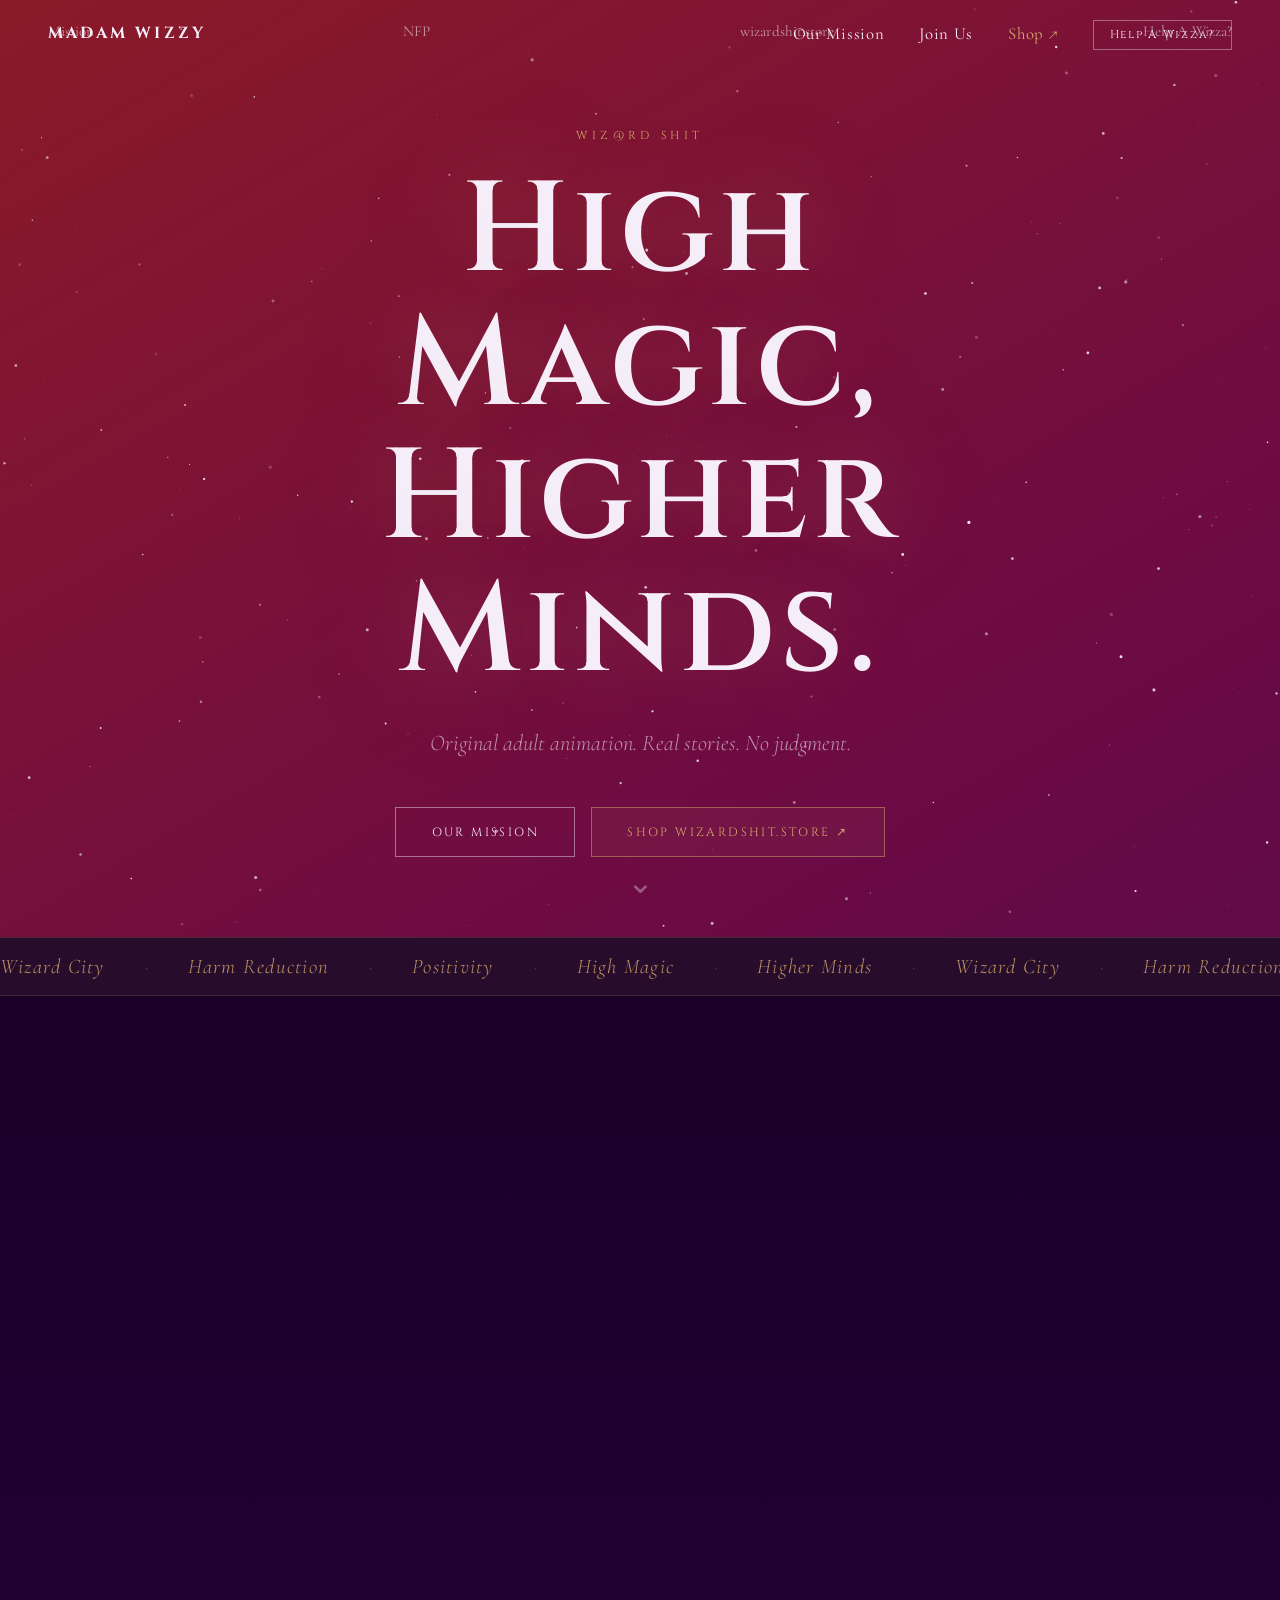
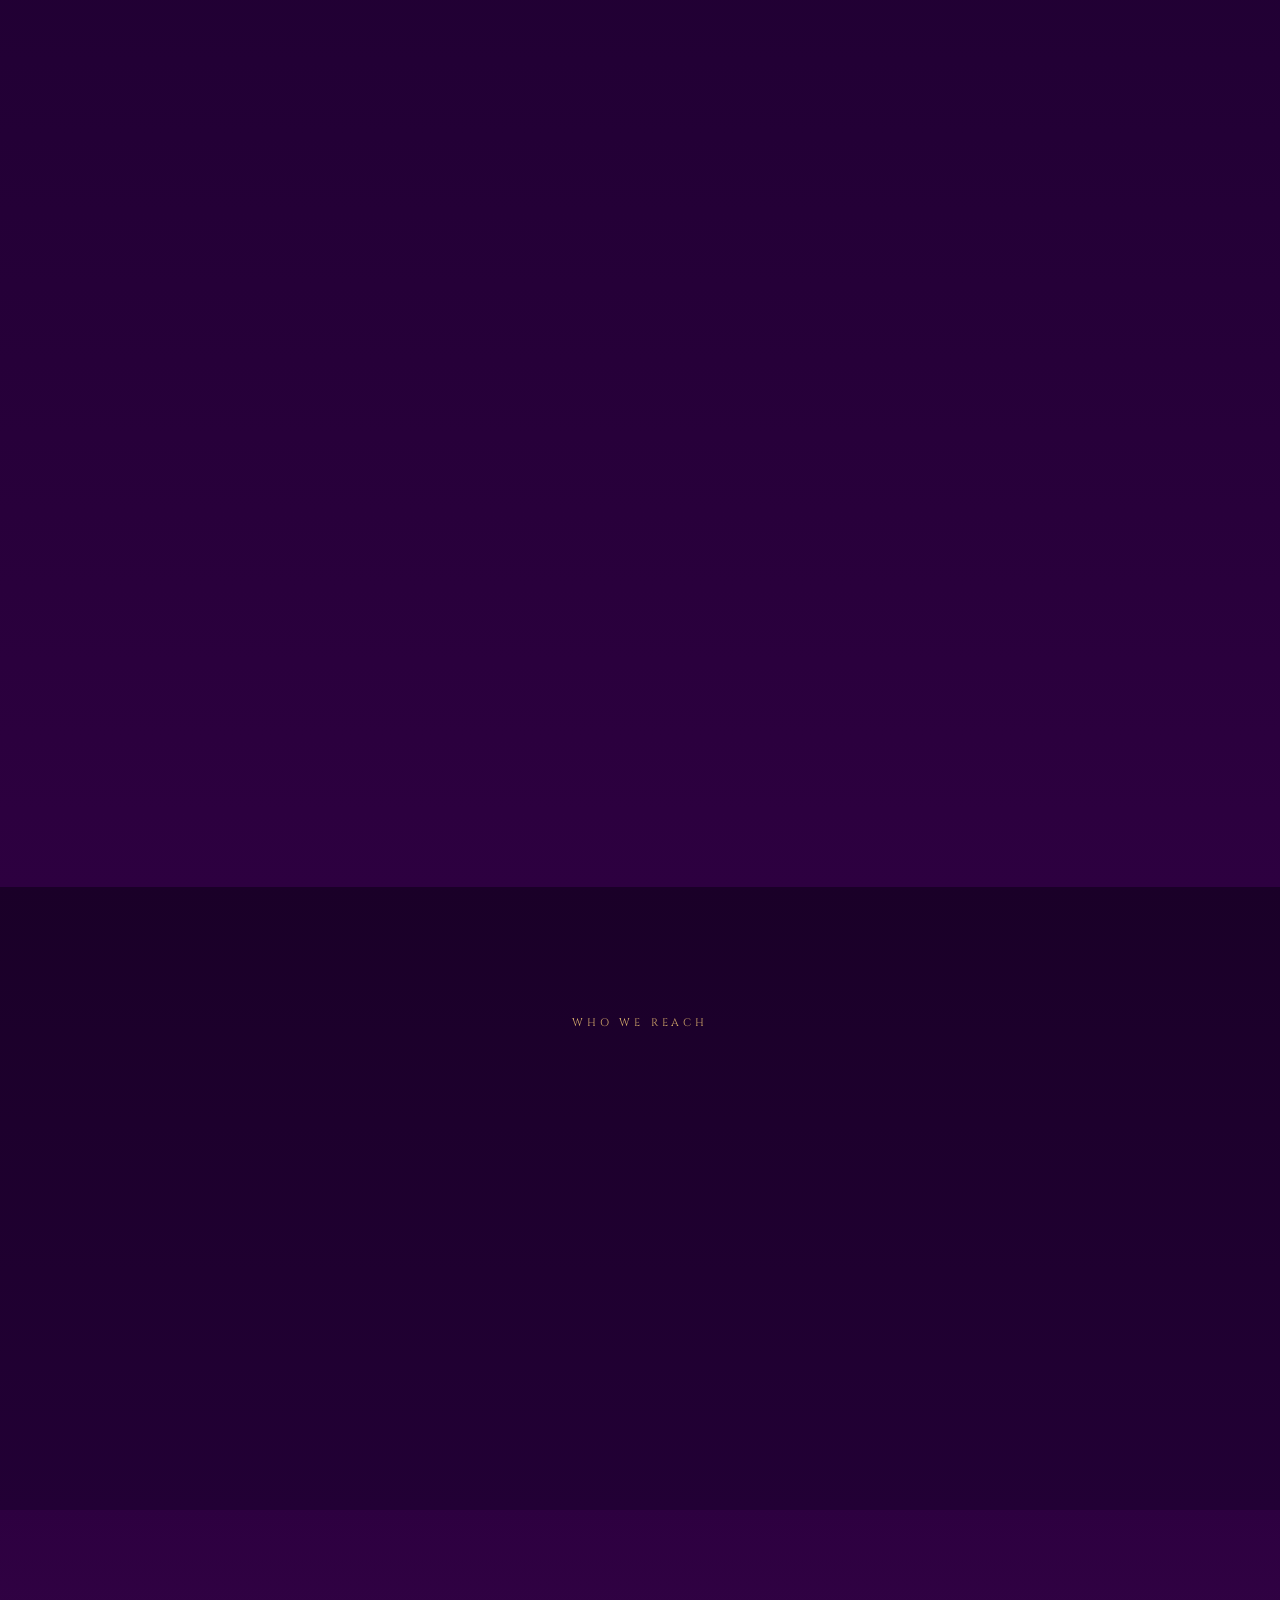
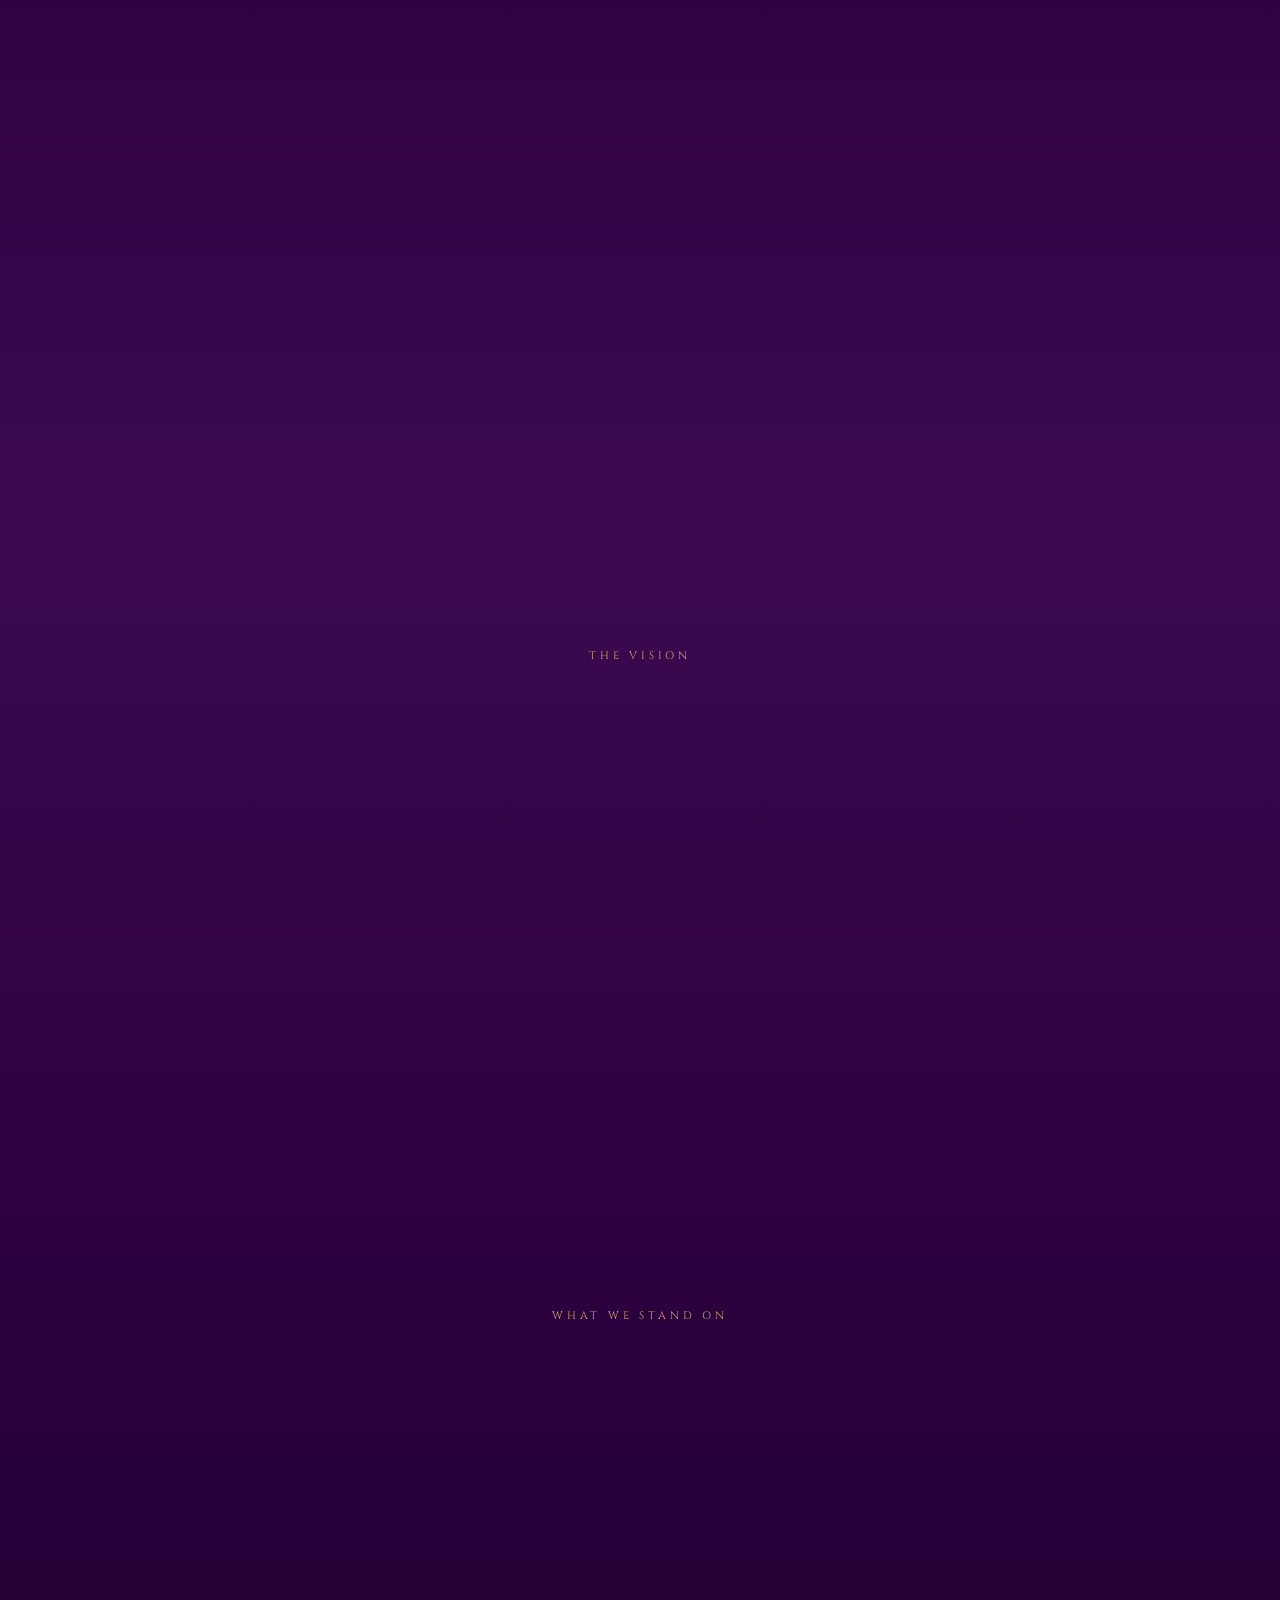
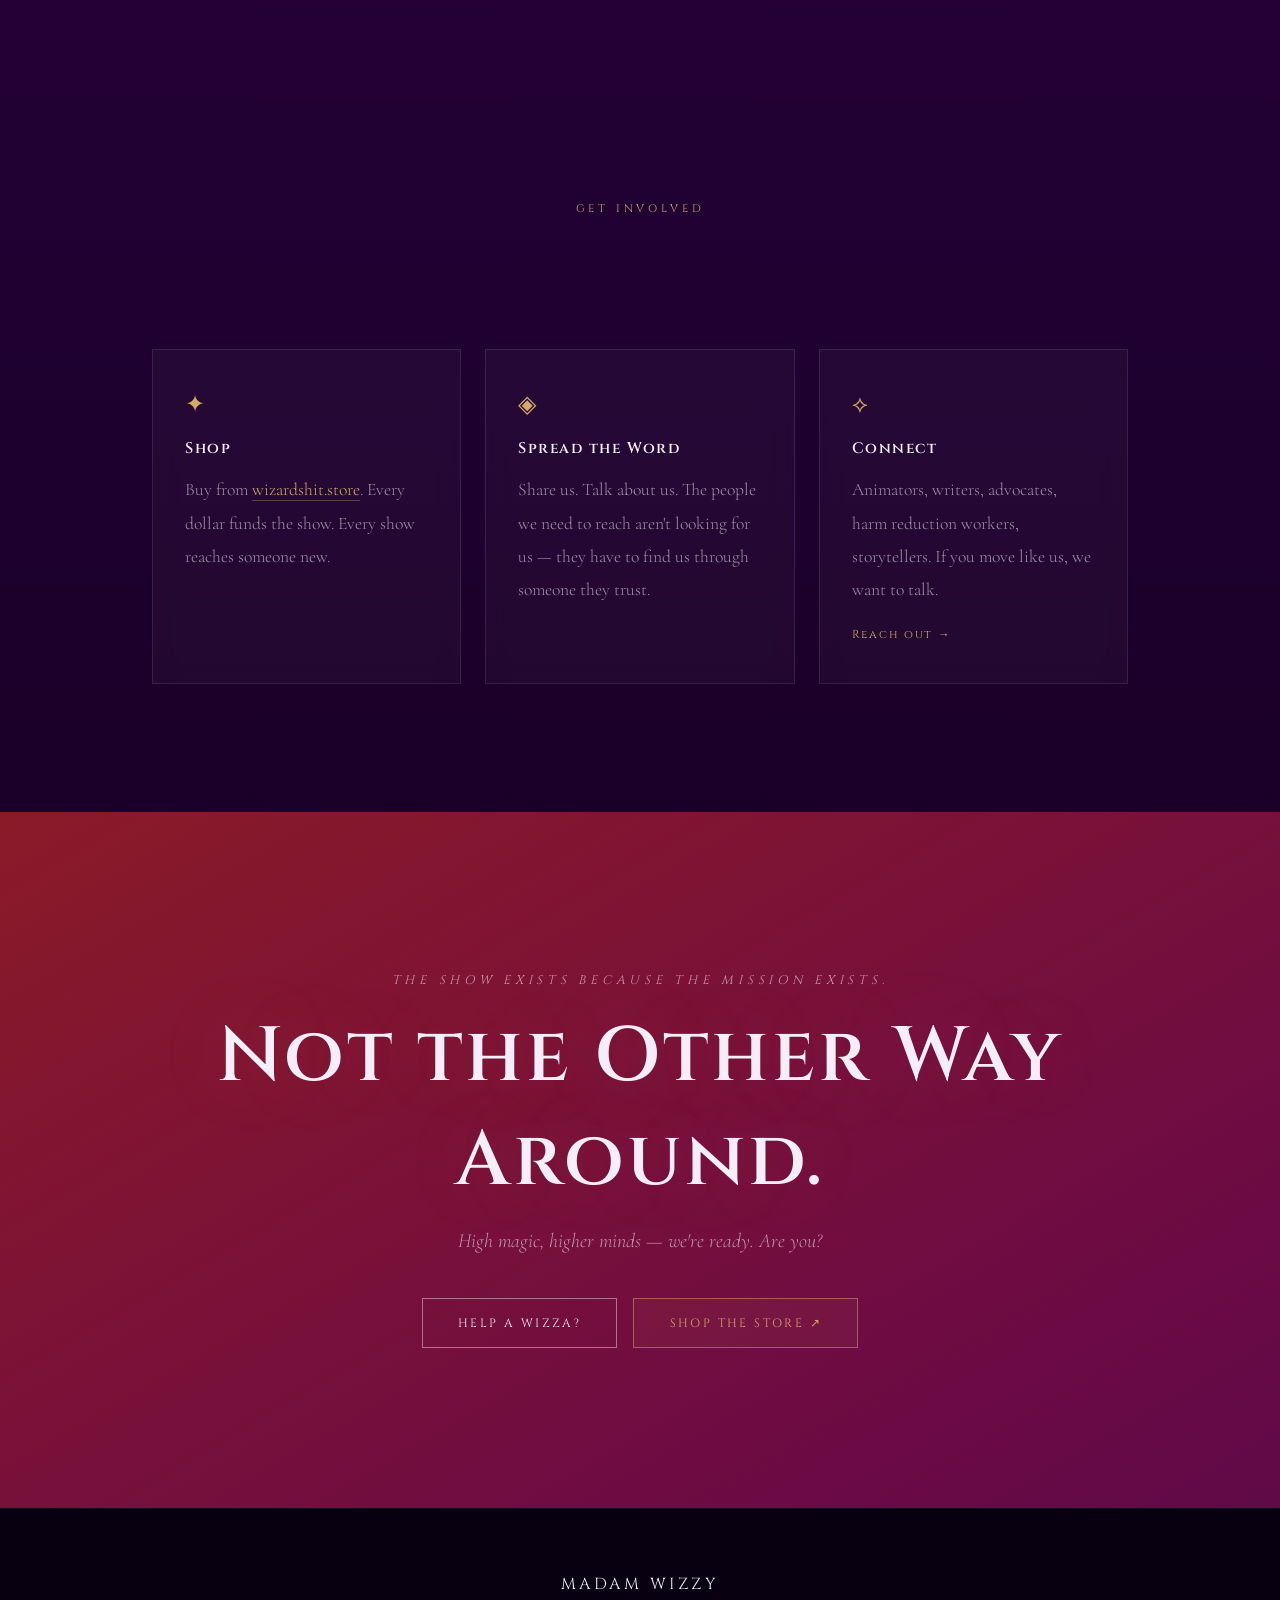
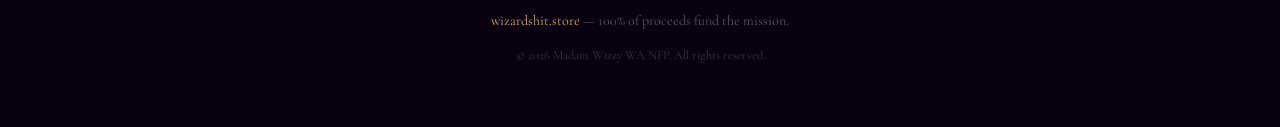
==== commit 7dde4d19: "NFP page reborn as public recruitment page — join the team" ====
--- a/index.html
+++ b/index.html
@@ -14,6 +14,7 @@
     <ul>
       
       <li><a href="mission.html">Our Mission</a></li>
+      <li><a href="nfp.html">Join Us</a></li>
       
       <li><a href="https://wizardshit.store" target="_blank" rel="noopener" class="nav-store">Shop ↗</a></li>
       <li><a href="help.html" class="nav-cta">Help A Wizza?</a></li>
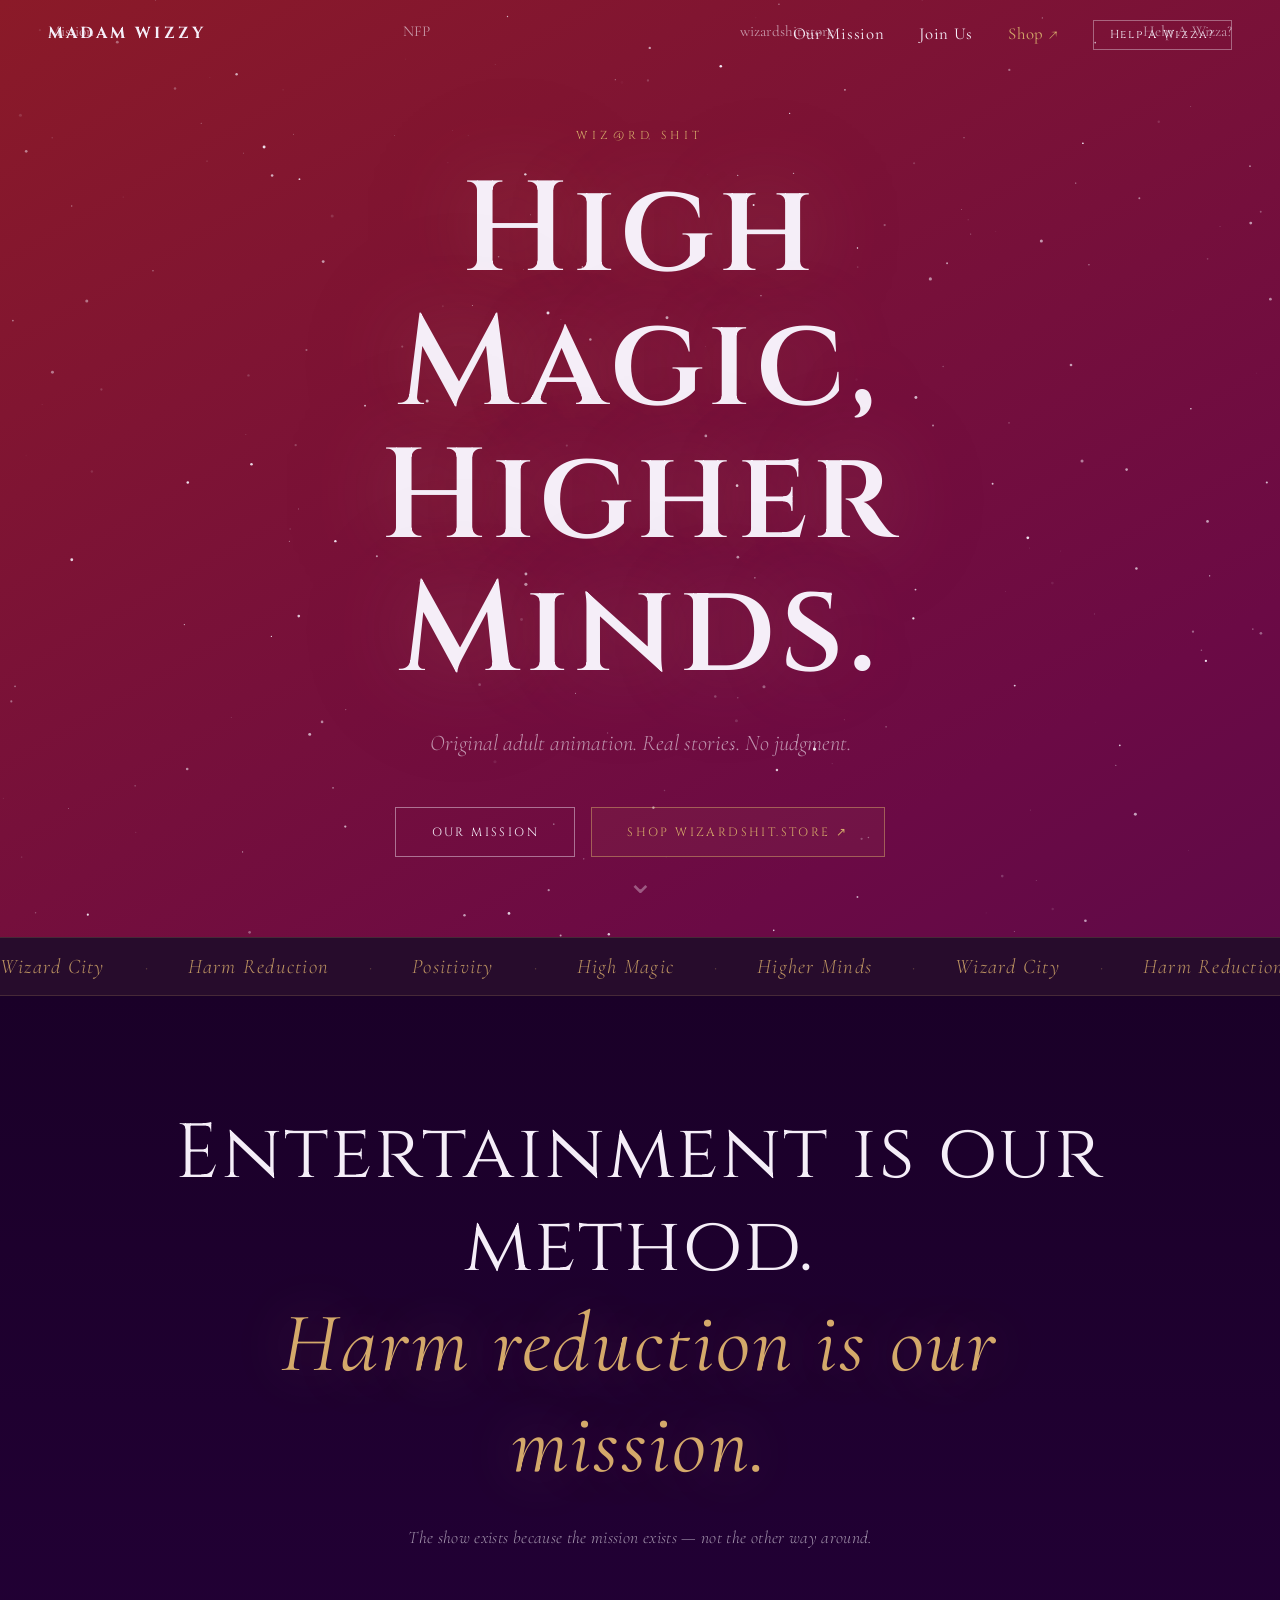
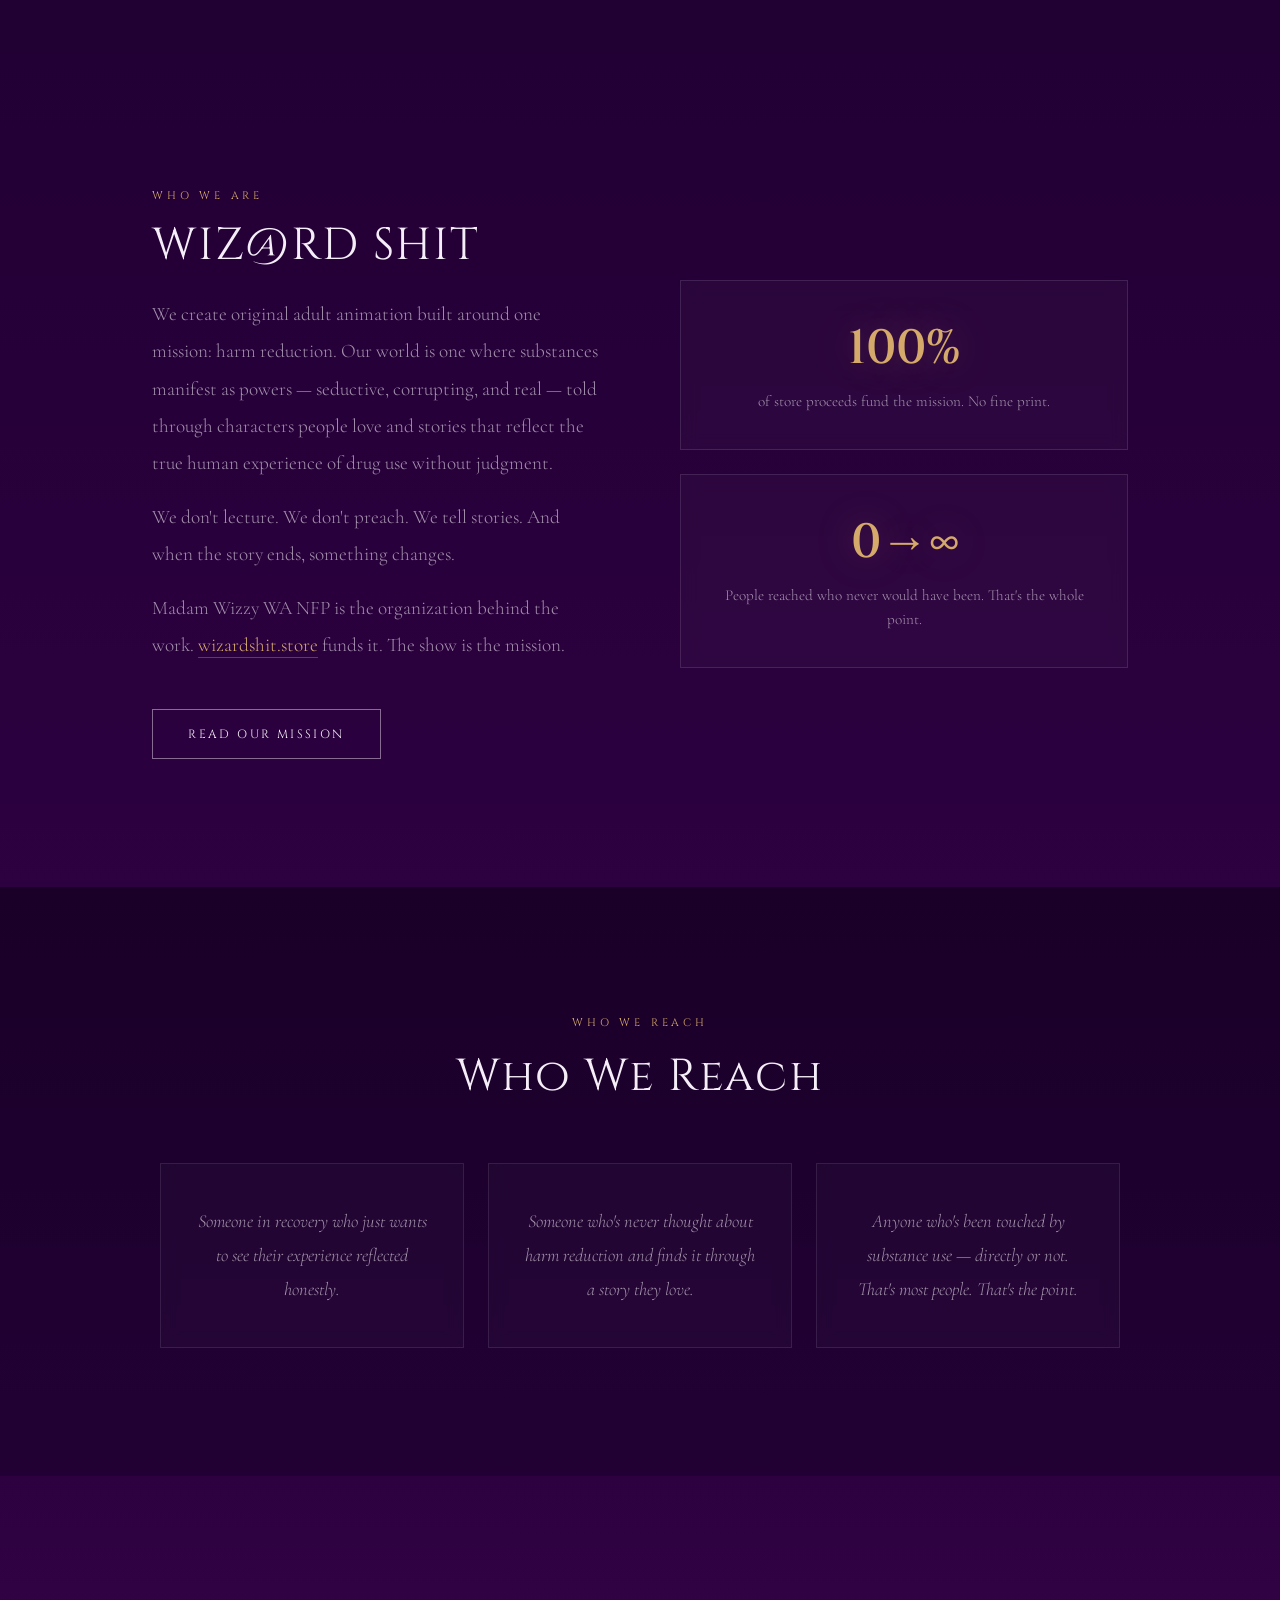
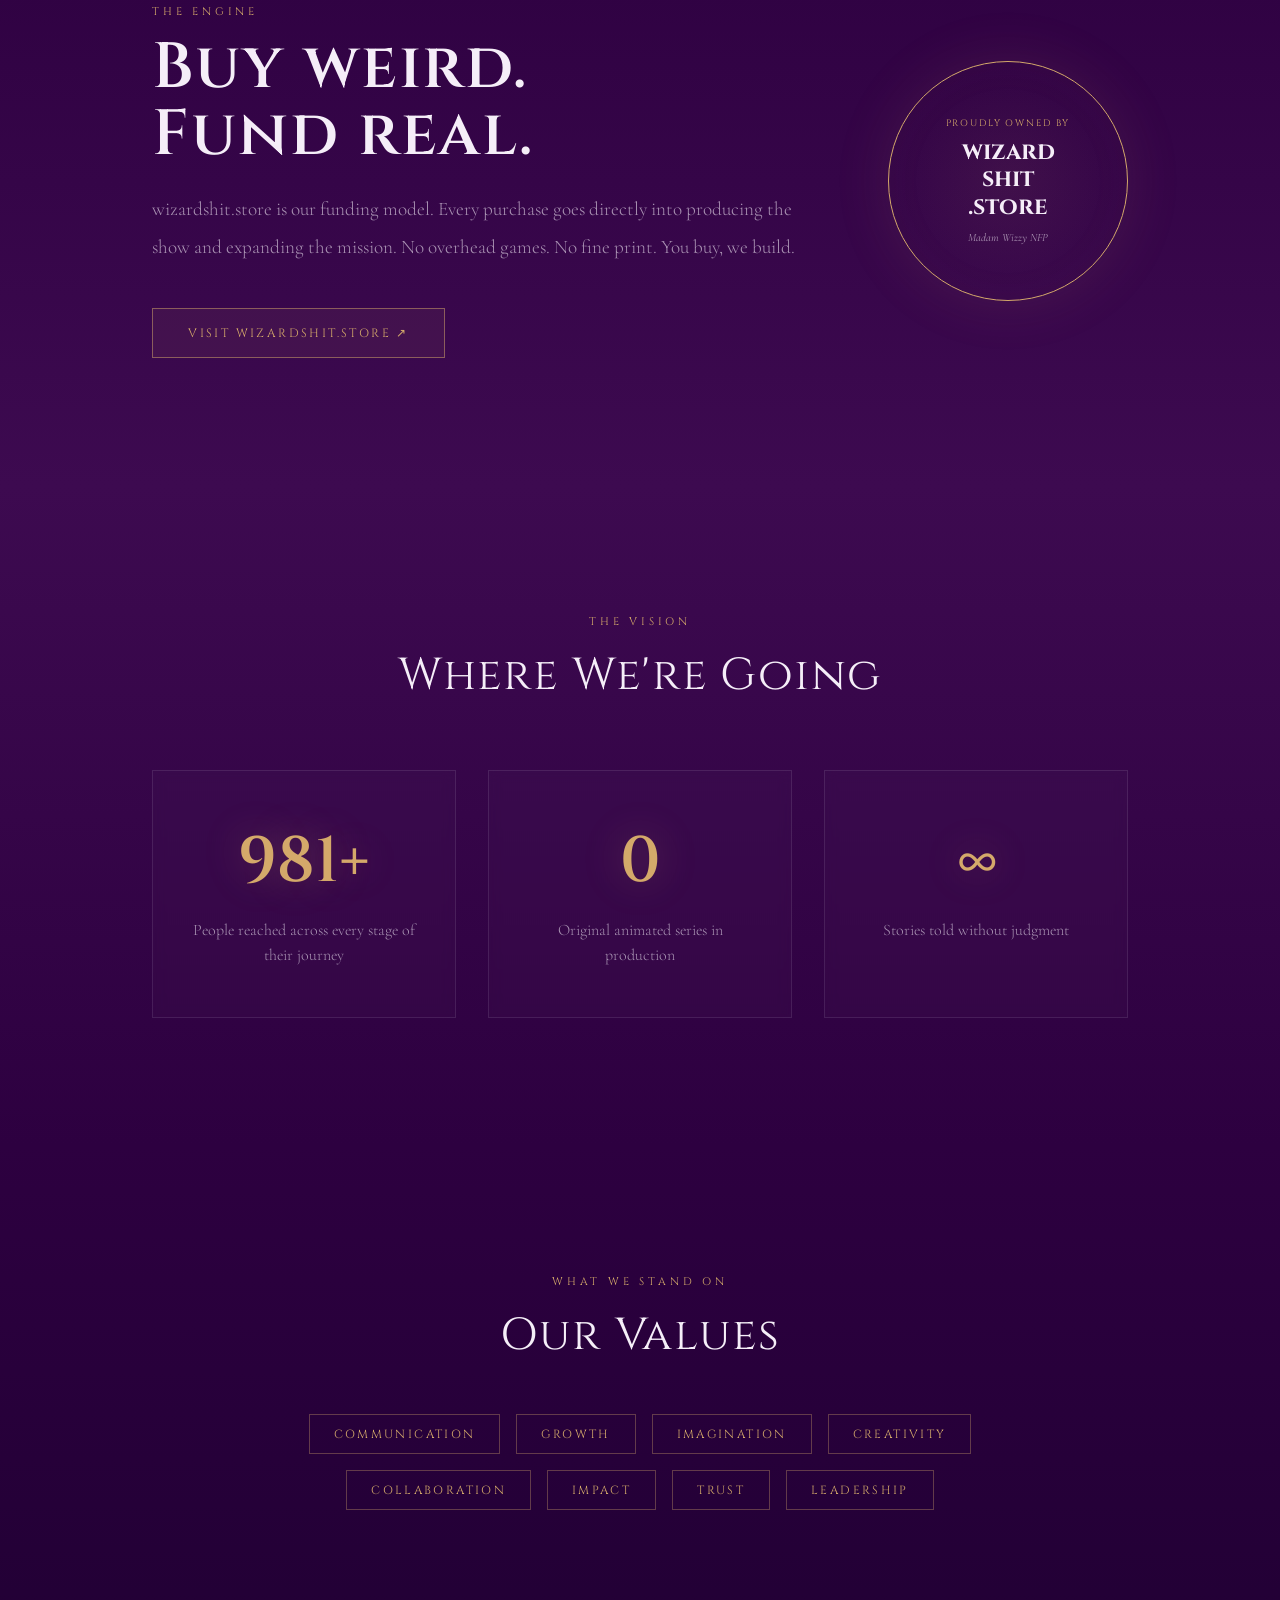
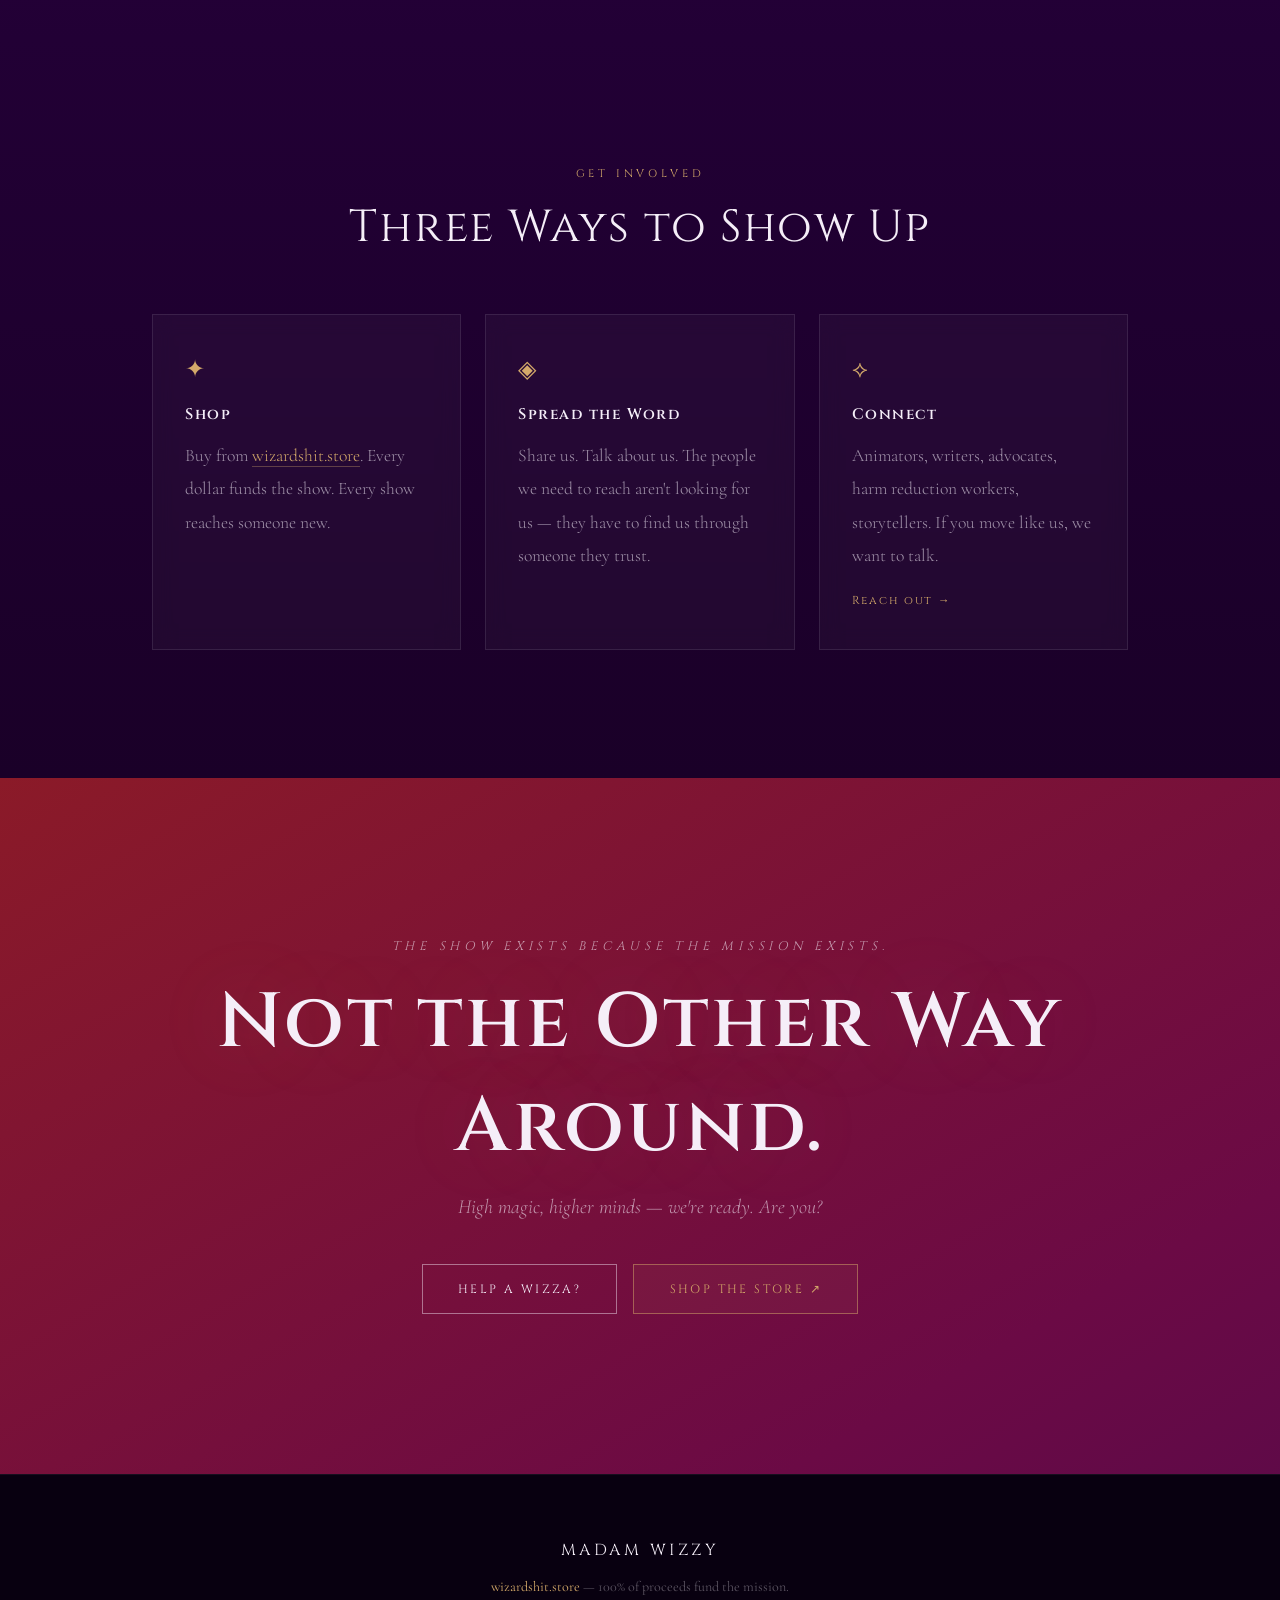
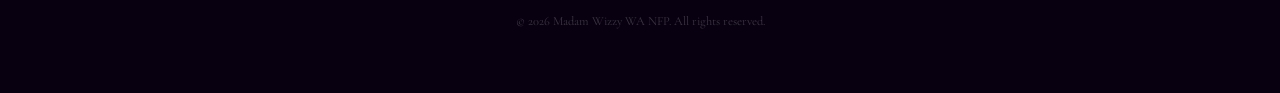
==== commit 8ac3a16f: "Fix audience messaging — reach anyone, not just people who never sought help" ====
--- a/index.html
+++ b/index.html
@@ -102,16 +102,16 @@
   <section class="reach" id="harm-reduction">
     <div class="container">
       <span class="section-label">Who We Reach</span>
-      <h2 class="reveal">The People No One Else Gets To</h2>
+      <h2 class="reveal">Who We Reach</h2>
       <div class="reach-grid">
         <div class="reach-item reveal">
-          <p class="reach-q">Who has never Googled harm reduction.</p>
+          <p class="reach-q">Someone in recovery who just wants to see their experience reflected honestly.</p>
         </div>
         <div class="reach-item reveal reveal-delay-1">
-          <p class="reach-q">Who would never walk into a resource center.</p>
+          <p class="reach-q">Someone who's never thought about harm reduction and finds it through a story they love.</p>
         </div>
         <div class="reach-item reveal reveal-delay-2">
-          <p class="reach-q">Who would watch a show, fall in love with a character, and learn something real — without ever feeling like they were being taught.</p>
+          <p class="reach-q">Anyone who's been touched by substance use — directly or not. That's most people. That's the point.</p>
         </div>
       </div>
     </div>
@@ -144,7 +144,7 @@
       <div class="vision-grid">
         <div class="vision-item reveal">
           <p class="vision-num" data-target="1000" data-suffix="+">0+</p>
-          <p class="vision-label">People reached who never sought harm reduction before</p>
+          <p class="vision-label">People reached across every stage of their journey</p>
         </div>
         <div class="vision-item reveal reveal-delay-1">
           <p class="vision-num" data-target="1" data-suffix="">0</p>
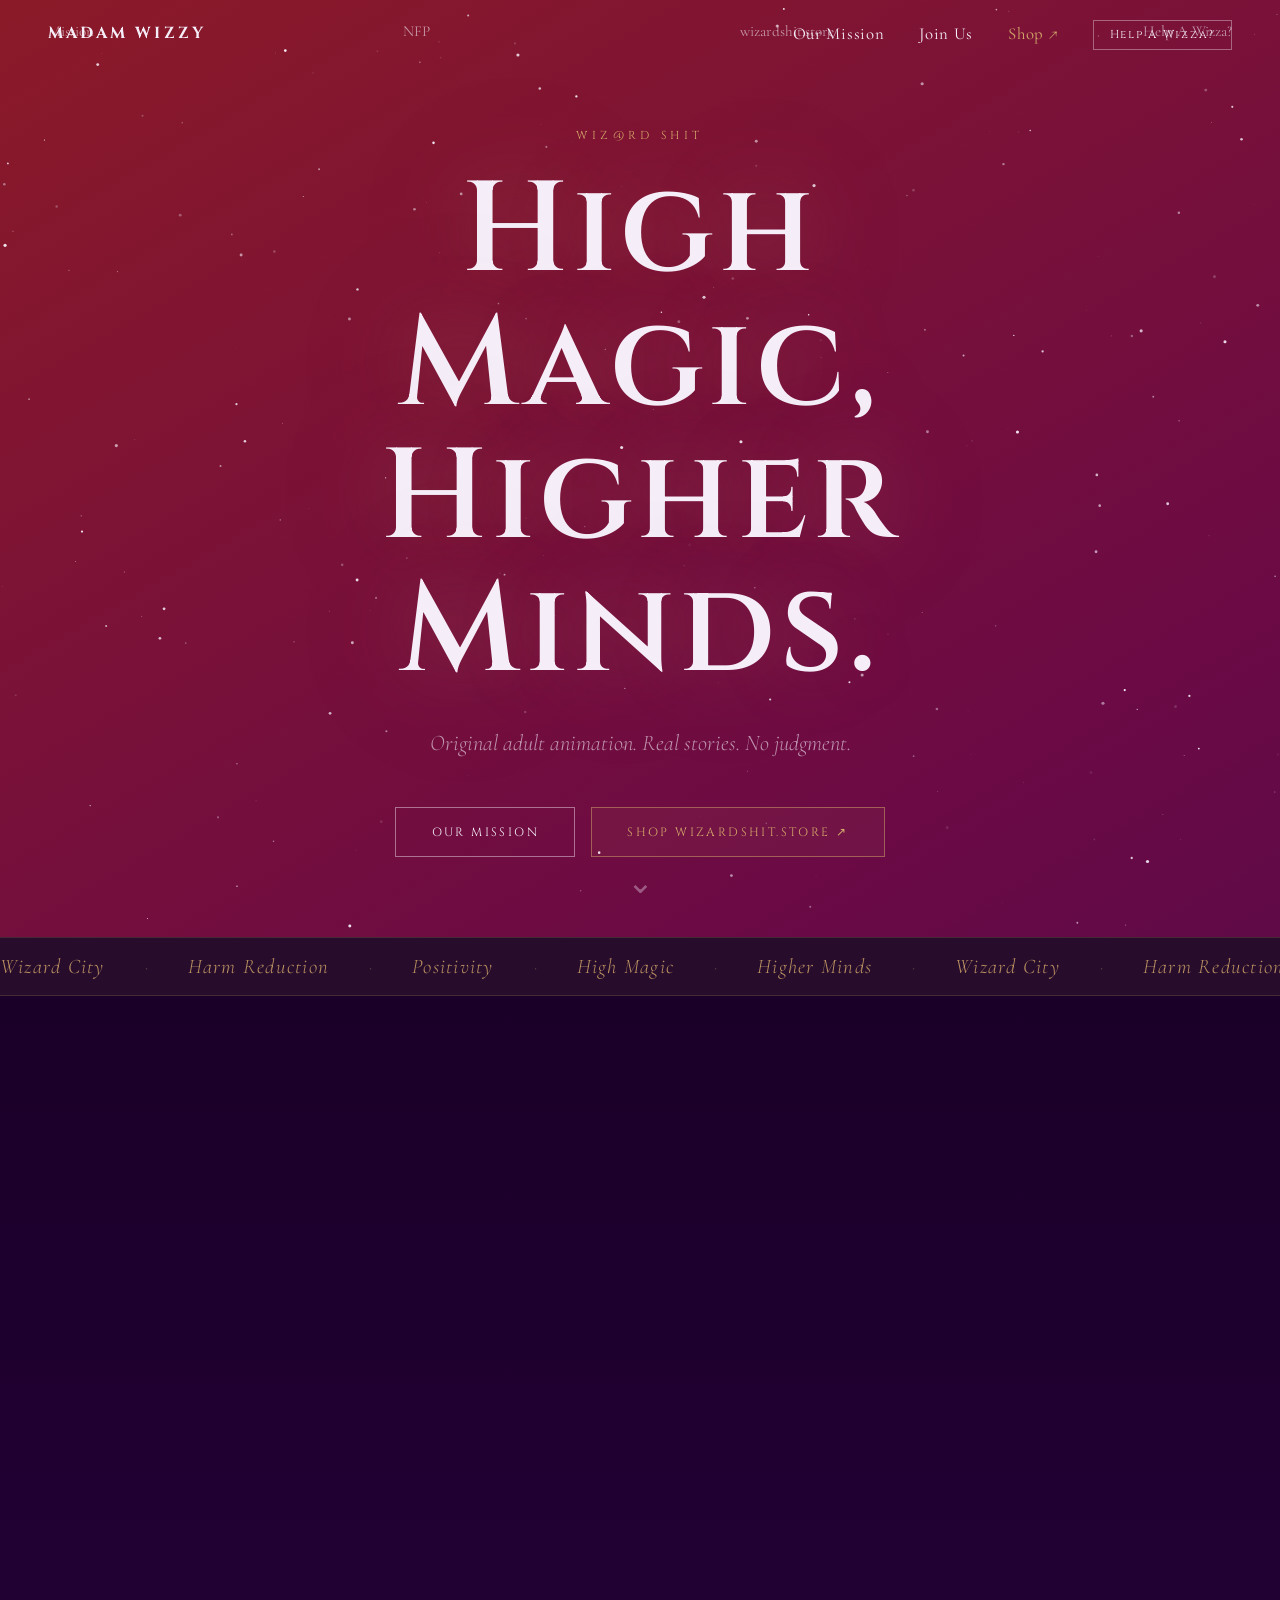
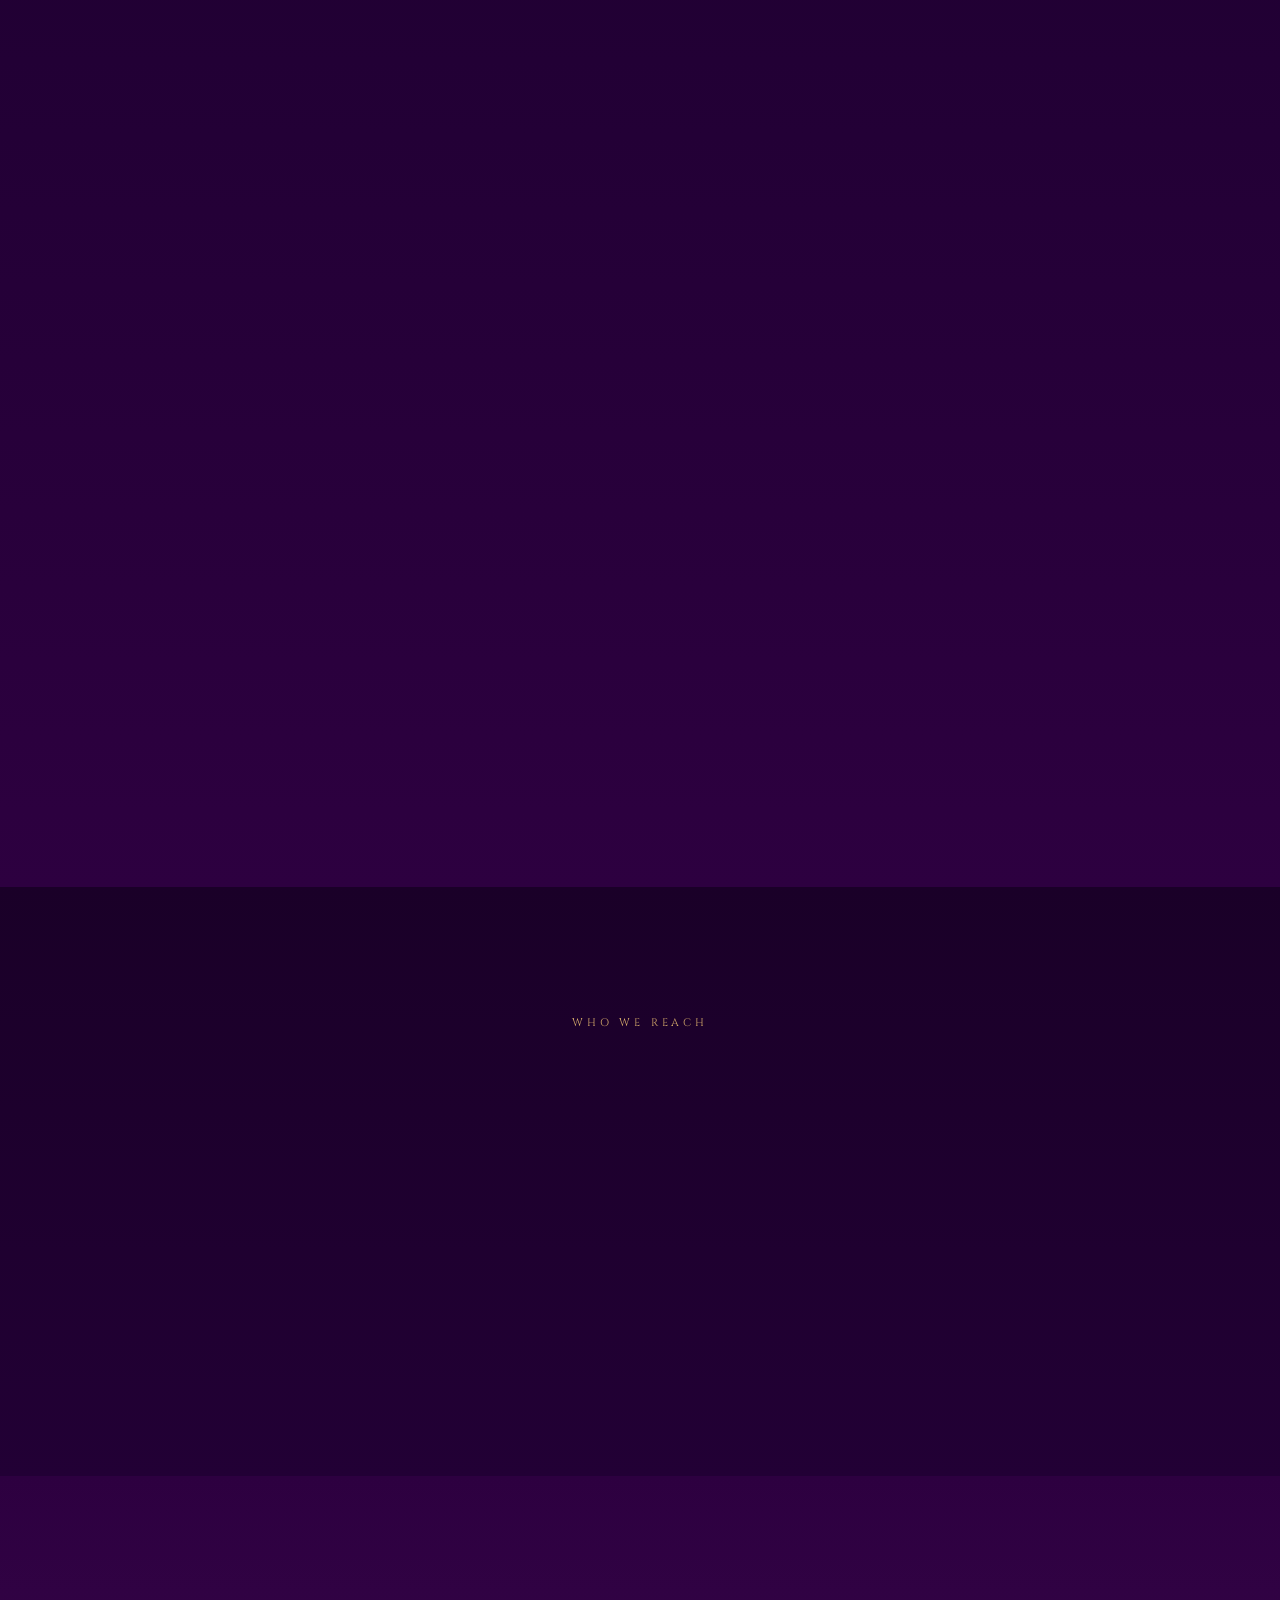
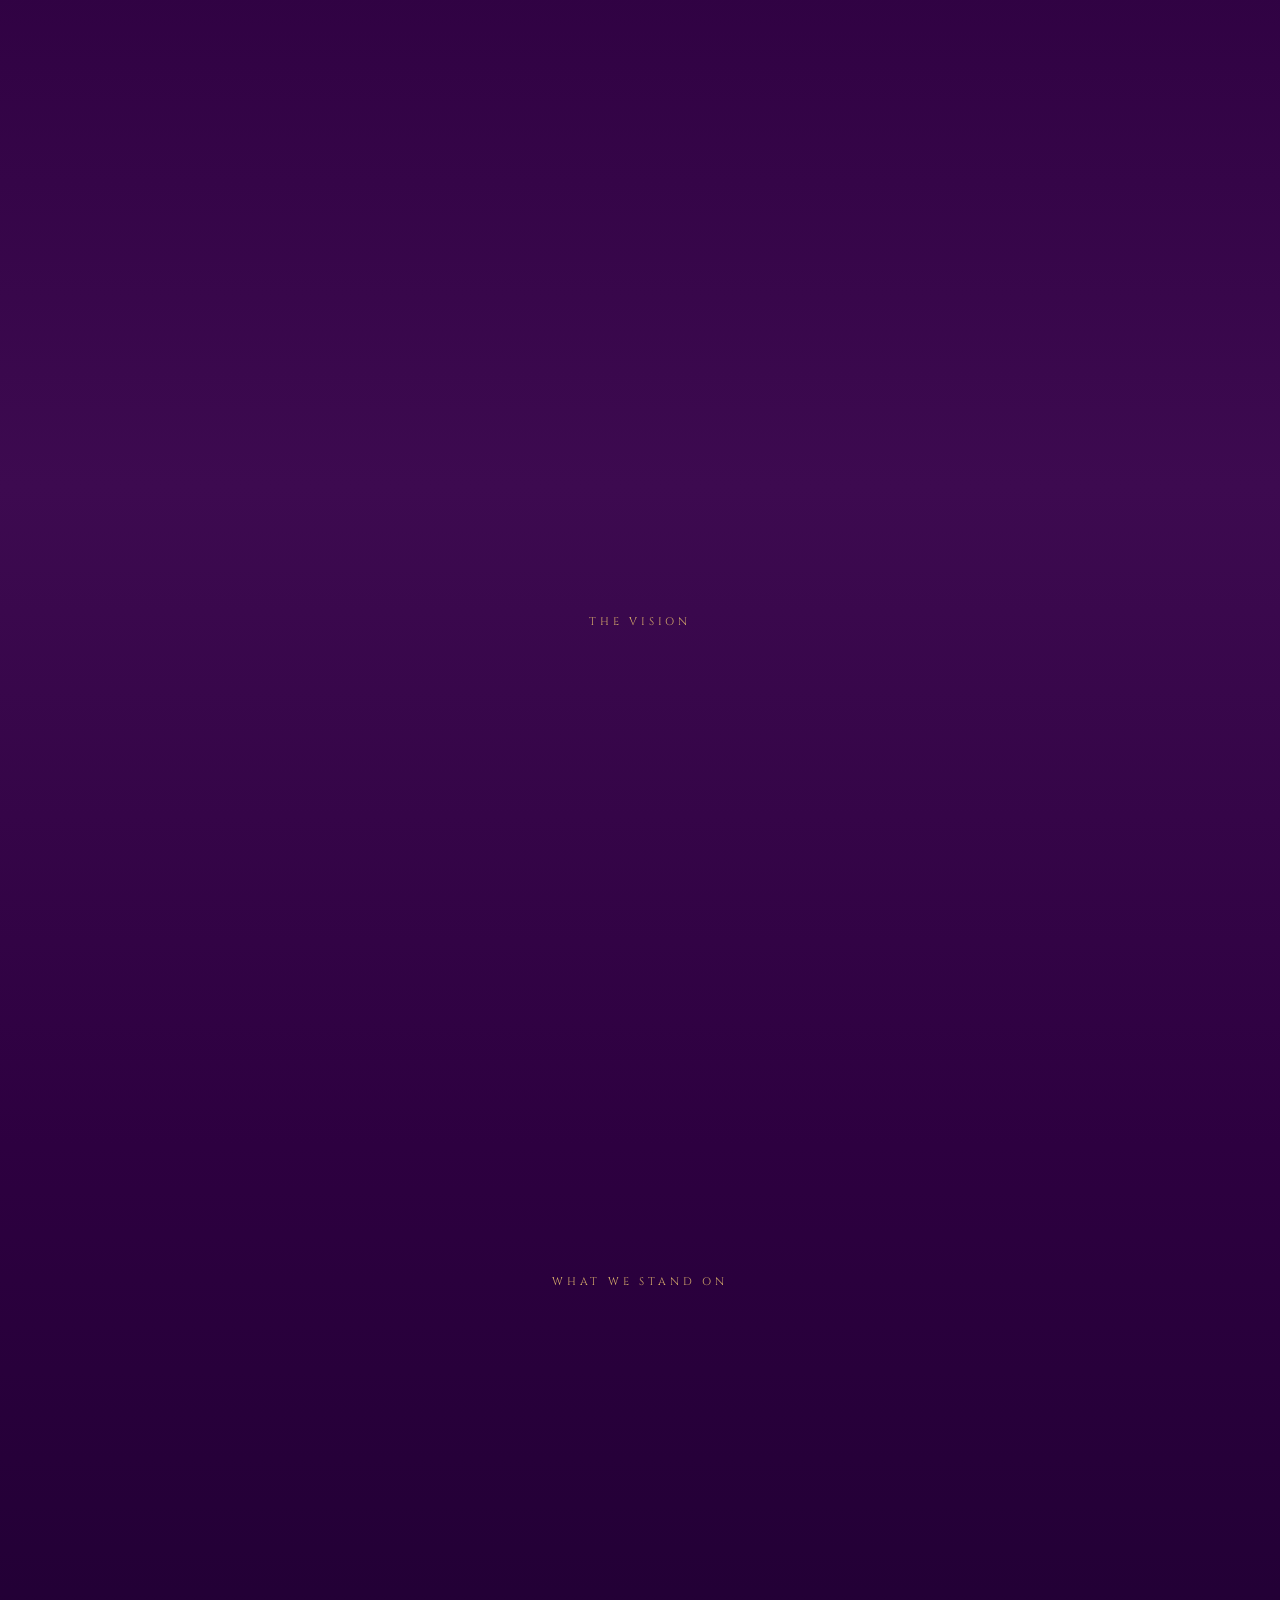
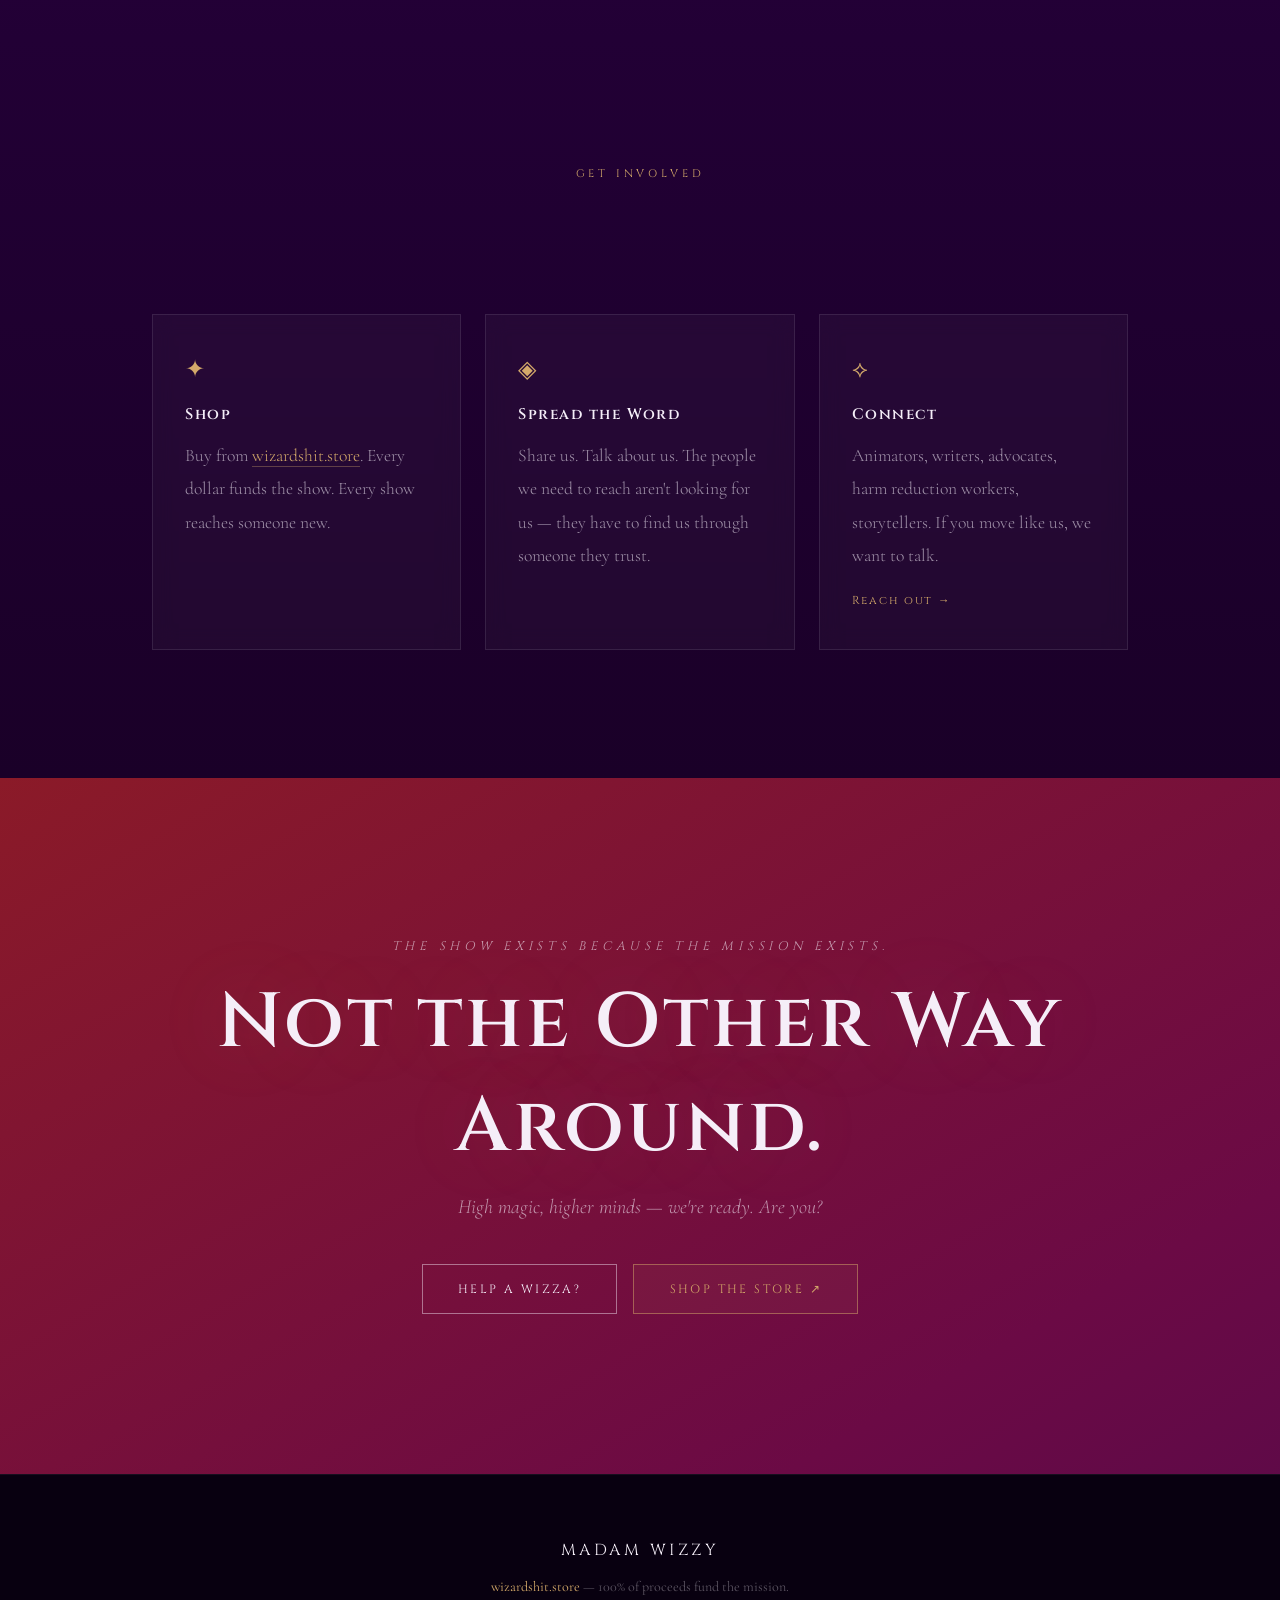
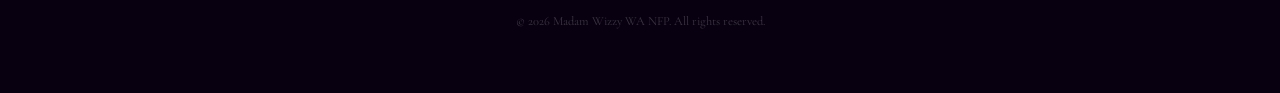
==== commit a9d3c7aa: "Rebuild all navs cleanly — no blanks, no duplicates, consistent across all pages" ====
--- a/index.html
+++ b/index.html
@@ -12,10 +12,8 @@
   <nav id="nav">
     <a class="brand" href="index.html">MADAM WIZZY</a>
     <ul>
-      
       <li><a href="mission.html">Our Mission</a></li>
       <li><a href="nfp.html">Join Us</a></li>
-      
       <li><a href="https://wizardshit.store" target="_blank" rel="noopener" class="nav-store">Shop ↗</a></li>
       <li><a href="help.html" class="nav-cta">Help A Wizza?</a></li>
     </ul>
